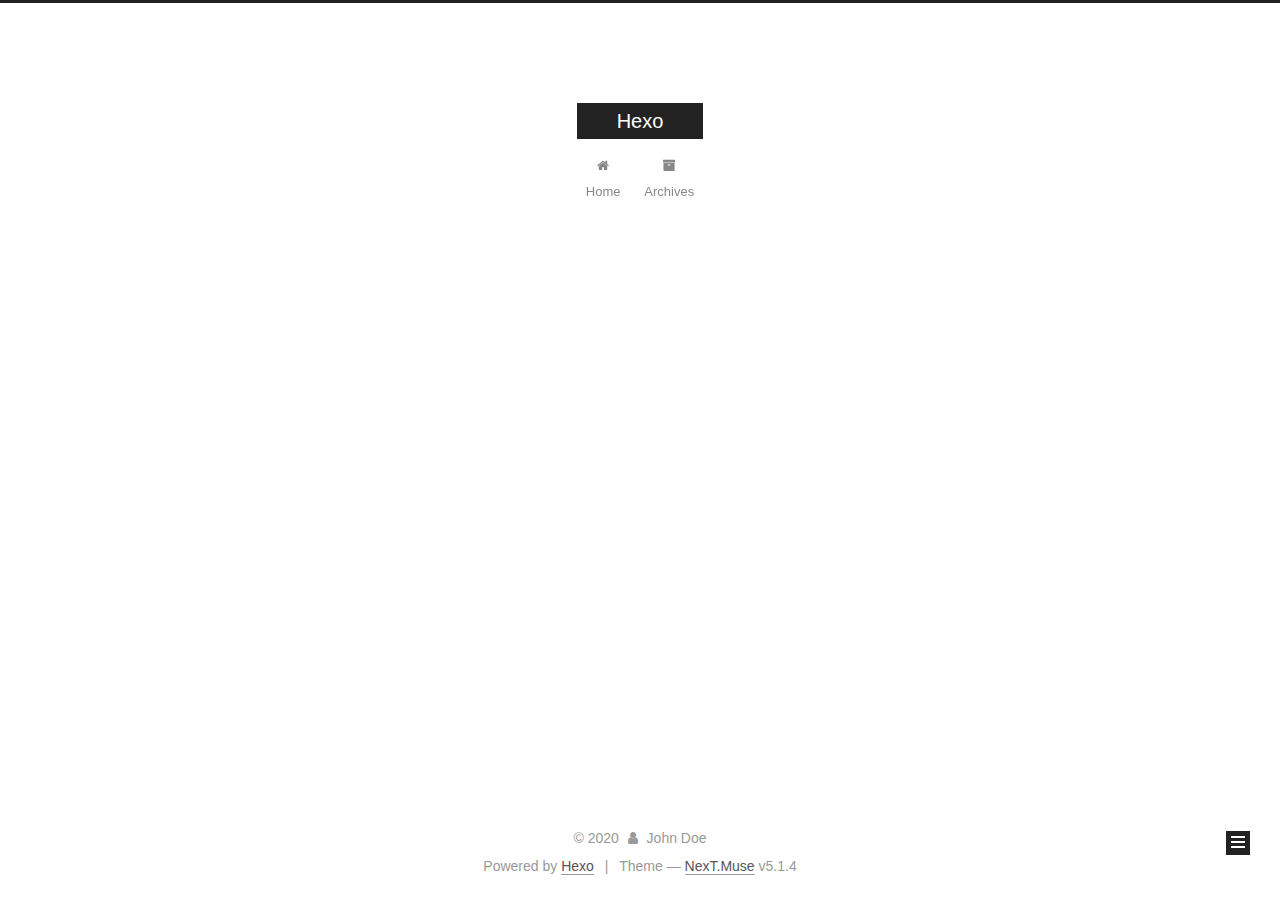
==== archives/index.html @ 00e8ce60 "Site updated: 2020-04-07 21:01:30" ====
<!DOCTYPE html>



  


<html class="theme-next muse use-motion" lang="en">
<head>
  <meta charset="UTF-8"/>
<meta http-equiv="X-UA-Compatible" content="IE=edge" />
<meta name="viewport" content="width=device-width, initial-scale=1, maximum-scale=1"/>
<meta name="theme-color" content="#222">









<meta http-equiv="Cache-Control" content="no-transform" />
<meta http-equiv="Cache-Control" content="no-siteapp" />
















  
  
  <link href="/lib/fancybox/source/jquery.fancybox.css?v=2.1.5" rel="stylesheet" type="text/css" />







<link href="/lib/font-awesome/css/font-awesome.min.css?v=4.6.2" rel="stylesheet" type="text/css" />

<link href="/css/main.css?v=5.1.4" rel="stylesheet" type="text/css" />


  <link rel="apple-touch-icon" sizes="180x180" href="/images/apple-touch-icon-next.png?v=5.1.4">


  <link rel="icon" type="image/png" sizes="32x32" href="/images/favicon-32x32-next.png?v=5.1.4">


  <link rel="icon" type="image/png" sizes="16x16" href="/images/favicon-16x16-next.png?v=5.1.4">


  <link rel="mask-icon" href="/images/logo.svg?v=5.1.4" color="#222">





  <meta name="keywords" content="Hexo, NexT" />










<meta property="og:type" content="website">
<meta property="og:title" content="Hexo">
<meta property="og:url" content="http://yoursite.com/archives/index.html">
<meta property="og:site_name" content="Hexo">
<meta property="og:locale" content="en_US">
<meta property="article:author" content="John Doe">
<meta name="twitter:card" content="summary">



<script type="text/javascript" id="hexo.configurations">
  var NexT = window.NexT || {};
  var CONFIG = {
    root: '/',
    scheme: 'Muse',
    version: '5.1.4',
    sidebar: {"position":"left","display":"post","offset":12,"b2t":false,"scrollpercent":false,"onmobile":false},
    fancybox: true,
    tabs: true,
    motion: {"enable":true,"async":false,"transition":{"post_block":"fadeIn","post_header":"slideDownIn","post_body":"slideDownIn","coll_header":"slideLeftIn","sidebar":"slideUpIn"}},
    duoshuo: {
      userId: '0',
      author: 'Author'
    },
    algolia: {
      applicationID: '',
      apiKey: '',
      indexName: '',
      hits: {"per_page":10},
      labels: {"input_placeholder":"Search for Posts","hits_empty":"We didn't find any results for the search: ${query}","hits_stats":"${hits} results found in ${time} ms"}
    }
  };
</script>



  <link rel="canonical" href="http://yoursite.com/archives/"/>





  <title>Archive | Hexo</title>
  








<meta name="generator" content="Hexo 4.2.0"></head>

<body itemscope itemtype="http://schema.org/WebPage" lang="en">

  
  
    
  

  <div class="container sidebar-position-left page-archive">
    <div class="headband"></div>

    <header id="header" class="header" itemscope itemtype="http://schema.org/WPHeader">
      <div class="header-inner"><div class="site-brand-wrapper">
  <div class="site-meta ">
    

    <div class="custom-logo-site-title">
      <a href="/"  class="brand" rel="start">
        <span class="logo-line-before"><i></i></span>
        <span class="site-title">Hexo</span>
        <span class="logo-line-after"><i></i></span>
      </a>
    </div>
      
        <p class="site-subtitle"></p>
      
  </div>

  <div class="site-nav-toggle">
    <button>
      <span class="btn-bar"></span>
      <span class="btn-bar"></span>
      <span class="btn-bar"></span>
    </button>
  </div>
</div>

<nav class="site-nav">
  

  
    <ul id="menu" class="menu">
      
        
        <li class="menu-item menu-item-home">
          <a href="/%20" rel="section">
            
              <i class="menu-item-icon fa fa-fw fa-home"></i> <br />
            
            Home
          </a>
        </li>
      
        
        <li class="menu-item menu-item-archives">
          <a href="/archives/%20" rel="section">
            
              <i class="menu-item-icon fa fa-fw fa-archive"></i> <br />
            
            Archives
          </a>
        </li>
      

      
    </ul>
  

  
</nav>



 </div>
    </header>

    <main id="main" class="main">
      <div class="main-inner">
        <div class="content-wrap">
          <div id="content" class="content">
            

  
  
  
  <div class="post-block archive">
    <div id="posts" class="posts-collapse">
      <span class="archive-move-on"></span>

      <span class="archive-page-counter">
        
        
        
          
        
        Um..! 1 post. Keep on posting.
      </span>

      

        
        
        

        
          
          <div class="collection-title">
            <h1 class="archive-year" id="archive-year-2020">2020</h1>
          </div>
        
        

        

  <article class="post post-type-normal" itemscope itemtype="http://schema.org/Article">
    <header class="post-header">

      <h2 class="post-title">
        
            <a class="post-title-link" href="/2020/04/07/hello-world/" itemprop="url">
              
                <span itemprop="name">Hello World</span>
              
            </a>
        
      </h2>

      <div class="post-meta">
        <time class="post-time" itemprop="dateCreated"
              datetime="2020-04-07T20:03:23+08:00"
              content="2020-04-07" >
          04-07
        </time>
      </div>

    </header>
  </article>



      

    </div>
  </div>
  
  
  

  



          </div>
          


          

        </div>
        
          
  
  <div class="sidebar-toggle">
    <div class="sidebar-toggle-line-wrap">
      <span class="sidebar-toggle-line sidebar-toggle-line-first"></span>
      <span class="sidebar-toggle-line sidebar-toggle-line-middle"></span>
      <span class="sidebar-toggle-line sidebar-toggle-line-last"></span>
    </div>
  </div>

  <aside id="sidebar" class="sidebar">
    
    <div class="sidebar-inner">

      

      

      <section class="site-overview-wrap sidebar-panel sidebar-panel-active">
        <div class="site-overview">
          <div class="site-author motion-element" itemprop="author" itemscope itemtype="http://schema.org/Person">
            
              <p class="site-author-name" itemprop="name">John Doe</p>
              <p class="site-description motion-element" itemprop="description"></p>
          </div>

          <nav class="site-state motion-element">

            
              <div class="site-state-item site-state-posts">
              
                <a href="/archives/%20%7C%7C%20archive">
              
                  <span class="site-state-item-count">1</span>
                  <span class="site-state-item-name">posts</span>
                </a>
              </div>
            

            

            

          </nav>

          

          

          
          

          
          

          

        </div>
      </section>

      

      

    </div>
  </aside>


        
      </div>
    </main>

    <footer id="footer" class="footer">
      <div class="footer-inner">
        <div class="copyright">&copy; <span itemprop="copyrightYear">2020</span>
  <span class="with-love">
    <i class="fa fa-user"></i>
  </span>
  <span class="author" itemprop="copyrightHolder">John Doe</span>

  
</div>


  <div class="powered-by">Powered by <a class="theme-link" target="_blank" href="https://hexo.io">Hexo</a></div>



  <span class="post-meta-divider">|</span>



  <div class="theme-info">Theme &mdash; <a class="theme-link" target="_blank" href="https://github.com/iissnan/hexo-theme-next">NexT.Muse</a> v5.1.4</div>




        







        
      </div>
    </footer>

    
      <div class="back-to-top">
        <i class="fa fa-arrow-up"></i>
        
      </div>
    

    

  </div>

  

<script type="text/javascript">
  if (Object.prototype.toString.call(window.Promise) !== '[object Function]') {
    window.Promise = null;
  }
</script>









  












  
  
    <script type="text/javascript" src="/lib/jquery/index.js?v=2.1.3"></script>
  

  
  
    <script type="text/javascript" src="/lib/fastclick/lib/fastclick.min.js?v=1.0.6"></script>
  

  
  
    <script type="text/javascript" src="/lib/jquery_lazyload/jquery.lazyload.js?v=1.9.7"></script>
  

  
  
    <script type="text/javascript" src="/lib/velocity/velocity.min.js?v=1.2.1"></script>
  

  
  
    <script type="text/javascript" src="/lib/velocity/velocity.ui.min.js?v=1.2.1"></script>
  

  
  
    <script type="text/javascript" src="/lib/fancybox/source/jquery.fancybox.pack.js?v=2.1.5"></script>
  


  


  <script type="text/javascript" src="/js/src/utils.js?v=5.1.4"></script>

  <script type="text/javascript" src="/js/src/motion.js?v=5.1.4"></script>



  
  

  

  


  <script type="text/javascript" src="/js/src/bootstrap.js?v=5.1.4"></script>



  


  




	





  





  












  





  

  

  

  
  

  

  

  

</body>
</html>
---- css/main.css ----
/* normalize.css v3.0.2 | MIT License | git.io/normalize */
html {
  font-family: sans-serif; /* 1 */
  -ms-text-size-adjust: 100%; /* 2 */
  -webkit-text-size-adjust: 100%; /* 2 */
}
body {
  margin: 0;
}
article,
aside,
details,
figcaption,
figure,
footer,
header,
hgroup,
main,
menu,
nav,
section,
summary {
  display: block;
}
audio,
canvas,
progress,
video {
  display: inline-block; /* 1 */
  vertical-align: baseline; /* 2 */
}
audio:not([controls]) {
  display: none;
  height: 0;
}
[hidden],
template {
  display: none;
}
a {
  background-color: transparent;
}
a:active,
a:hover {
  outline: 0;
}
abbr[title] {
  border-bottom: 1px dotted;
}
b,
strong {
  font-weight: bold;
}
dfn {
  font-style: italic;
}
h1 {
  font-size: 2em;
  margin: 0.67em 0;
}
mark {
  background: #ff0;
  color: #000;
}
small {
  font-size: 80%;
}
sub,
sup {
  font-size: 75%;
  line-height: 0;
  position: relative;
  vertical-align: baseline;
}
sup {
  top: -0.5em;
}
sub {
  bottom: -0.25em;
}
img {
  border: 0;
}
svg:not(:root) {
  overflow: hidden;
}
figure {
  margin: 1em 40px;
}
hr {
  -moz-box-sizing: content-box;
  box-sizing: content-box;
  height: 0;
}
pre {
  overflow: auto;
}
code,
kbd,
pre,
samp {
  font-family: monospace, monospace;
  font-size: 1em;
}
button,
input,
optgroup,
select,
textarea {
  color: inherit; /* 1 */
  font: inherit; /* 2 */
  margin: 0; /* 3 */
}
button {
  overflow: visible;
}
button,
select {
  text-transform: none;
}
button,
html input[type="button"],
input[type="reset"],
input[type="submit"] {
  -webkit-appearance: button; /* 2 */
  cursor: pointer; /* 3 */
}
button[disabled],
html input[disabled] {
  cursor: default;
}
button::-moz-focus-inner,
input::-moz-focus-inner {
  border: 0;
  padding: 0;
}
input {
  line-height: normal;
}
input[type="checkbox"],
input[type="radio"] {
  box-sizing: border-box; /* 1 */
  padding: 0; /* 2 */
}
input[type="number"]::-webkit-inner-spin-button,
input[type="number"]::-webkit-outer-spin-button {
  height: auto;
}
input[type="search"] {
  -webkit-appearance: textfield; /* 1 */
  -moz-box-sizing: content-box;
  -webkit-box-sizing: content-box; /* 2 */
  box-sizing: content-box;
}
input[type="search"]::-webkit-search-cancel-button,
input[type="search"]::-webkit-search-decoration {
  -webkit-appearance: none;
}
fieldset {
  border: 1px solid #c0c0c0;
  margin: 0 2px;
  padding: 0.35em 0.625em 0.75em;
}
legend {
  border: 0; /* 1 */
  padding: 0; /* 2 */
}
textarea {
  overflow: auto;
}
optgroup {
  font-weight: bold;
}
table {
  border-collapse: collapse;
  border-spacing: 0;
}
td,
th {
  padding: 0;
}
::selection {
  background: #262a30;
  color: #fff;
}
body {
  position: relative;
  font-family: 'Lato', "PingFang SC", "Microsoft YaHei", sans-serif;
  font-size: 14px;
  line-height: 2;
  color: #555;
  background: #fff;
}
@media (max-width: 767px) {
  body {
    padding-right: 0 !important;
  }
}
@media (min-width: 768px) and (max-width: 991px) {
  body {
    padding-right: 0 !important;
  }
}
@media (min-width: 1600px) {
  body {
    font-size: 16px;
  }
}
h1,
h2,
h3,
h4,
h5,
h6 {
  margin: 0;
  padding: 0;
  font-weight: bold;
  line-height: 1.5;
  font-family: 'Lato', "PingFang SC", "Microsoft YaHei", sans-serif;
}
h2,
h3,
h4,
h5,
h6 {
  margin: 20px 0 15px;
}
h1 {
  font-size: 22px;
}
@media (max-width: 767px) {
  h1 {
    font-size: 18px;
  }
}
h2 {
  font-size: 20px;
}
@media (max-width: 767px) {
  h2 {
    font-size: 16px;
  }
}
h3 {
  font-size: 18px;
}
@media (max-width: 767px) {
  h3 {
    font-size: 14px;
  }
}
h4 {
  font-size: 16px;
}
@media (max-width: 767px) {
  h4 {
    font-size: 12px;
  }
}
h5 {
  font-size: 14px;
}
@media (max-width: 767px) {
  h5 {
    font-size: 10px;
  }
}
h6 {
  font-size: 12px;
}
@media (max-width: 767px) {
  h6 {
    font-size: 8px;
  }
}
p {
  margin: 0 0 20px 0;
}
a {
  color: #555;
  text-decoration: none;
  outline: none;
  border-bottom: 1px solid #999;
  word-wrap: break-word;
}
a:hover {
  color: #222;
  border-bottom-color: #222;
}
blockquote {
  margin: 0;
  padding: 0;
}
img {
  display: block;
  margin: auto;
  max-width: 100%;
  height: auto;
}
hr {
  margin: 40px 0;
  height: 3px;
  border: none;
  background-color: #ddd;
  background-image: repeating-linear-gradient(-45deg, #fff, #fff 4px, transparent 4px, transparent 8px);
}
blockquote {
  padding: 0 15px;
  color: #666;
  border-left: 4px solid #ddd;
}
blockquote cite::before {
  content: "-";
  padding: 0 5px;
}
dt {
  font-weight: 700;
}
dd {
  margin: 0;
  padding: 0;
}
kbd {
  border: 1px solid #ccc;
  border-radius: 0.2em;
  box-shadow: 0.1em 0.1em 0.2em rgba(0,0,0,0.1);
  background-color: #f9f9f9;
  font-family: inherit;
  background-image: -webkit-linear-gradient(top, #eee, #fff, #eee);
  padding: 0.1em 0.3em;
  white-space: nowrap;
}
.text-left {
  text-align: left;
}
.text-center {
  text-align: center;
}
.text-right {
  text-align: right;
}
.text-justify {
  text-align: justify;
}
.text-nowrap {
  white-space: nowrap;
}
.text-lowercase {
  text-transform: lowercase;
}
.text-uppercase {
  text-transform: uppercase;
}
.text-capitalize {
  text-transform: capitalize;
}
.center-block {
  display: block;
  margin-left: auto;
  margin-right: auto;
}
.clearfix:before,
.clearfix:after {
  content: " ";
  display: table;
}
.clearfix:after {
  clear: both;
}
.pullquote {
  width: 45%;
}
.pullquote.left {
  float: left;
  margin-left: 5px;
  margin-right: 10px;
}
.pullquote.right {
  float: right;
  margin-left: 10px;
  margin-right: 5px;
}
.affix.affix.affix {
  position: fixed;
}
.translation {
  margin-top: -20px;
  font-size: 14px;
  color: #999;
}
.scrollbar-measure {
  width: 100px;
  height: 100px;
  overflow: scroll;
  position: absolute;
  top: -9999px;
}
.use-motion .motion-element {
  opacity: 0;
}
table {
  margin: 20px 0;
  width: 100%;
  border-collapse: collapse;
  border-spacing: 0;
  border: 1px solid #ddd;
  font-size: 14px;
  table-layout: fixed;
  word-wrap: break-all;
}
table>tbody>tr:nth-of-type(odd) {
  background-color: #f9f9f9;
}
table>tbody>tr:hover {
  background-color: #f5f5f5;
}
caption,
th,
td {
  padding: 8px;
  text-align: left;
  vertical-align: middle;
  font-weight: normal;
}
th,
td {
  border-bottom: 3px solid #ddd;
  border-right: 1px solid #eee;
}
th {
  padding-bottom: 10px;
  font-weight: 700;
}
td {
  border-bottom-width: 1px;
}
html,
body {
  height: 100%;
}
.container {
  position: relative;
  min-height: 100%;
}
.header-inner {
  margin: 0 auto;
  padding: 100px 0 70px;
  width: 700px;
}
@media (min-width: 1600px) {
  .container .header-inner {
    width: 900px;
  }
}
.main {
  padding-bottom: 150px;
}
.main-inner {
  margin: 0 auto;
  width: 700px;
}
@media (min-width: 1600px) {
  .container .main-inner {
    width: 900px;
  }
}
.footer {
  position: absolute;
  left: 0;
  bottom: 0;
  width: 100%;
  min-height: 50px;
}
.footer-inner {
  box-sizing: border-box;
  margin: 20px auto;
  width: 700px;
}
@media (min-width: 1600px) {
  .container .footer-inner {
    width: 900px;
  }
}
pre,
.highlight {
  overflow: auto;
  margin: 20px 0;
  padding: 0;
  font-size: 13px;
  color: #4d4d4c;
  background: #f7f7f7;
  line-height: 1.6;
}
pre,
code {
  font-family: consolas, Menlo, "PingFang SC", "Microsoft YaHei", monospace;
}
code {
  padding: 2px 4px;
  word-wrap: break-word;
  color: #555;
  background: #eee;
  border-radius: 3px;
  font-size: 13px;
}
pre {
  padding: 10px;
}
pre code {
  padding: 0;
  color: #4d4d4c;
  background: none;
  text-shadow: none;
}
.highlight {
  border-radius: 1px;
}
.highlight pre {
  border: none;
  margin: 0;
  padding: 10px 0;
}
.highlight table {
  margin: 0;
  width: auto;
  border: none;
}
.highlight td {
  border: none;
  padding: 0;
}
.highlight figcaption {
  font-size: 1em;
  color: #4d4d4c;
  line-height: 1em;
  margin-bottom: 1em;
}
.highlight figcaption:before,
.highlight figcaption:after {
  content: " ";
  display: table;
}
.highlight figcaption:after {
  clear: both;
}
.highlight figcaption a {
  float: right;
  color: #4d4d4c;
}
.highlight figcaption a:hover {
  border-bottom-color: #4d4d4c;
}
.highlight .gutter pre {
  padding-left: 10px;
  padding-right: 10px;
  color: #869194;
  text-align: right;
  background-color: #eff2f3;
}
.highlight .code pre {
  width: 100%;
  padding-left: 10px;
  padding-right: 10px;
  background-color: #f7f7f7;
}
.highlight .line {
  height: 20px;
}
.gutter {
  -webkit-user-select: none;
  -moz-user-select: none;
  -ms-user-select: none;
  user-select: none;
}
.gist table {
  width: auto;
}
.gist table td {
  border: none;
}
pre .deletion {
  background: #fdd;
}
pre .addition {
  background: #dfd;
}
pre .meta {
  color: #8959a8;
}
pre .comment {
  color: #8e908c;
}
pre .variable,
pre .attribute,
pre .tag,
pre .regexp,
pre .ruby .constant,
pre .xml .tag .title,
pre .xml .pi,
pre .xml .doctype,
pre .html .doctype,
pre .css .id,
pre .css .class,
pre .css .pseudo {
  color: #c82829;
}
pre .number,
pre .preprocessor,
pre .built_in,
pre .literal,
pre .params,
pre .constant,
pre .command {
  color: #f5871f;
}
pre .ruby .class .title,
pre .css .rules .attribute,
pre .string,
pre .value,
pre .inheritance,
pre .header,
pre .ruby .symbol,
pre .xml .cdata,
pre .special,
pre .number,
pre .formula {
  color: #718c00;
}
pre .title,
pre .css .hexcolor {
  color: #3e999f;
}
pre .function,
pre .python .decorator,
pre .python .title,
pre .ruby .function .title,
pre .ruby .title .keyword,
pre .perl .sub,
pre .javascript .title,
pre .coffeescript .title {
  color: #4271ae;
}
pre .keyword,
pre .javascript .function {
  color: #8959a8;
}
.full-image.full-image.full-image.full-image {
  border: none;
  max-width: 100%;
  width: auto;
  margin: 20px auto 25px;
}
@media (min-width: 992px) {
  .full-image.full-image.full-image.full-image {
    max-width: none;
    width: 110%;
    margin: 25px -5%;
  }
}
.blockquote-center,
.page-home .post-type-quote blockquote,
.page-post-detail .post-type-quote blockquote {
  position: relative;
  margin: 40px 0;
  padding: 0;
  border-left: none;
  text-align: center;
}
.blockquote-center::before,
.page-home .post-type-quote blockquote::before,
.page-post-detail .post-type-quote blockquote::before,
.blockquote-center::after,
.page-home .post-type-quote blockquote::after,
.page-post-detail .post-type-quote blockquote::after {
  position: absolute;
  content: ' ';
  display: block;
  width: 100%;
  height: 24px;
  opacity: 0.2;
  background-repeat: no-repeat;
  background-position: 0 -6px;
  background-size: 22px 22px;
}
.blockquote-center::before,
.page-home .post-type-quote blockquote::before,
.page-post-detail .post-type-quote blockquote::before {
  top: -20px;
  background-image: url("../images/quote-l.svg");
  border-top: 1px solid #ccc;
}
.blockquote-center::after,
.page-home .post-type-quote blockquote::after,
.page-post-detail .post-type-quote blockquote::after {
  bottom: -20px;
  background-image: url("../images/quote-r.svg");
  border-bottom: 1px solid #ccc;
  background-position: 100% 8px;
}
.blockquote-center p,
.page-home .post-type-quote blockquote p,
.page-post-detail .post-type-quote blockquote p,
.blockquote-center div,
.page-home .post-type-quote blockquote div,
.page-post-detail .post-type-quote blockquote div {
  text-align: center;
}
.post .post-body .group-picture img {
  box-sizing: border-box;
  padding: 0 3px;
  border: none;
}
.post .group-picture-row {
  overflow: hidden;
  margin-top: 6px;
}
.post .group-picture-row:first-child {
  margin-top: 0;
}
.post .group-picture-column {
  float: left;
}
.page-post-detail .post-body .group-picture-column {
  float: none;
  margin-top: 10px;
  width: auto !important;
}
.page-post-detail .post-body .group-picture-column img {
  margin: 0 auto;
}
.page-archive .group-picture-container {
  overflow: hidden;
}
.page-archive .group-picture-row {
  float: left;
}
.page-archive .group-picture-row:first-child {
  margin-top: 6px;
}
.page-archive .group-picture-column {
  max-width: 150px;
  max-height: 150px;
}
.post-body .note {
  position: relative;
  padding: 15px;
  margin-bottom: 20px;
  border: 1px solid #eee;
  border-left-width: 5px;
  border-radius: 3px;
}
.post-body .note h2,
.post-body .note h3,
.post-body .note h4,
.post-body .note h5,
.post-body .note h6 {
  margin-top: 0;
  margin-bottom: 0;
  border-bottom: initial;
  padding-top: 0 !important;
}
.post-body .note p:first-child,
.post-body .note ul:first-child,
.post-body .note ol:first-child,
.post-body .note table:first-child,
.post-body .note pre:first-child,
.post-body .note blockquote:first-child {
  margin-top: 0;
}
.post-body .note p:last-child,
.post-body .note ul:last-child,
.post-body .note ol:last-child,
.post-body .note table:last-child,
.post-body .note pre:last-child,
.post-body .note blockquote:last-child {
  margin-bottom: 0;
}
.post-body .note.default {
  border-left-color: #777;
}
.post-body .note.default h2,
.post-body .note.default h3,
.post-body .note.default h4,
.post-body .note.default h5,
.post-body .note.default h6 {
  color: #777;
}
.post-body .note.primary {
  border-left-color: #6f42c1;
}
.post-body .note.primary h2,
.post-body .note.primary h3,
.post-body .note.primary h4,
.post-body .note.primary h5,
.post-body .note.primary h6 {
  color: #6f42c1;
}
.post-body .note.info {
  border-left-color: #428bca;
}
.post-body .note.info h2,
.post-body .note.info h3,
.post-body .note.info h4,
.post-body .note.info h5,
.post-body .note.info h6 {
  color: #428bca;
}
.post-body .note.success {
  border-left-color: #5cb85c;
}
.post-body .note.success h2,
.post-body .note.success h3,
.post-body .note.success h4,
.post-body .note.success h5,
.post-body .note.success h6 {
  color: #5cb85c;
}
.post-body .note.warning {
  border-left-color: #f0ad4e;
}
.post-body .note.warning h2,
.post-body .note.warning h3,
.post-body .note.warning h4,
.post-body .note.warning h5,
.post-body .note.warning h6 {
  color: #f0ad4e;
}
.post-body .note.danger {
  border-left-color: #d9534f;
}
.post-body .note.danger h2,
.post-body .note.danger h3,
.post-body .note.danger h4,
.post-body .note.danger h5,
.post-body .note.danger h6 {
  color: #d9534f;
}
.post-body .label {
  display: inline;
  padding: 0 2px;
  white-space: nowrap;
}
.post-body .label.default {
  background-color: #f0f0f0;
}
.post-body .label.primary {
  background-color: #efe6f7;
}
.post-body .label.info {
  background-color: #e5f2f8;
}
.post-body .label.success {
  background-color: #e7f4e9;
}
.post-body .label.warning {
  background-color: #fcf6e1;
}
.post-body .label.danger {
  background-color: #fae8eb;
}
.post-body .tabs {
  position: relative;
  display: block;
  margin-bottom: 20px;
  padding-top: 10px;
}
.post-body .tabs ul.nav-tabs {
  margin: 0;
  padding: 0;
  display: flex;
  margin-bottom: -1px;
}
@media (max-width: 413px) {
  .post-body .tabs ul.nav-tabs {
    display: block;
    margin-bottom: 5px;
  }
}
.post-body .tabs ul.nav-tabs li.tab {
  list-style-type: none !important;
  margin: 0 0.25em 0 0;
  border-top: 3px solid transparent;
  border-left: 1px solid transparent;
  border-right: 1px solid transparent;
}
@media (max-width: 413px) {
  .post-body .tabs ul.nav-tabs li.tab {
    margin: initial;
    border-top: 1px solid transparent;
    border-left: 3px solid transparent;
    border-right: 1px solid transparent;
    border-bottom: 1px solid transparent;
  }
}
.post-body .tabs ul.nav-tabs li.tab a {
  outline: 0;
  border-bottom: initial;
  display: block;
  line-height: 1.8em;
  padding: 0.25em 0.75em;
  transition-duration: 0.2s;
  transition-timing-function: ease-out;
  transition-delay: 0s;
}
.post-body .tabs ul.nav-tabs li.tab a i {
  width: 1.285714285714286em;
}
.post-body .tabs ul.nav-tabs li.tab.active {
  border-top: 3px solid #fc6423;
  border-left: 1px solid #ddd;
  border-right: 1px solid #ddd;
  background-color: #fff;
}
@media (max-width: 413px) {
  .post-body .tabs ul.nav-tabs li.tab.active {
    border-top: 1px solid #ddd;
    border-left: 3px solid #fc6423;
    border-right: 1px solid #ddd;
    border-bottom: 1px solid #ddd;
  }
}
.post-body .tabs ul.nav-tabs li.tab.active a {
  cursor: default;
  color: #555;
}
.post-body .tabs .tab-content {
  background-color: #fff;
}
.post-body .tabs .tab-content .tab-pane {
  border: 1px solid #ddd;
  padding: 20px 20px 0 20px;
}
.post-body .tabs .tab-content .tab-pane:not(.active) {
  display: none !important;
}
.post-body .tabs .tab-content .tab-pane.active {
  display: block !important;
}
.btn {
  display: inline-block;
  padding: 0 20px;
  font-size: 14px;
  color: #fff;
  background: #222;
  border: 2px solid #222;
  text-decoration: none;
  border-radius: 0;
  transition-property: background-color;
  transition-duration: 0.2s;
  transition-timing-function: ease-in-out;
  transition-delay: 0s;
  line-height: 2;
}
.btn:hover {
  border-color: #222;
  color: #222;
  background: #fff;
}
.btn +.btn {
  margin: 0 0 8px 8px;
}
.btn .fa-fw {
  width: 1.285714285714286em;
  text-align: left;
}
.btn-bar {
  display: block;
  width: 22px;
  height: 2px;
  background: #555;
  border-radius: 1px;
}
.btn-bar+.btn-bar {
  margin-top: 4px;
}
.pagination {
  margin: 120px 0 40px;
  text-align: center;
  border-top: 1px solid #eee;
}
.page-number-basic,
.pagination .prev,
.pagination .next,
.pagination .page-number,
.pagination .space {
  display: inline-block;
  position: relative;
  top: -1px;
  margin: 0 10px;
  padding: 0 11px;
}
@media (max-width: 767px) {
  .page-number-basic,
  .pagination .prev,
  .pagination .next,
  .pagination .page-number,
  .pagination .space {
    margin: 0 5px;
  }
}
.pagination .prev,
.pagination .next,
.pagination .page-number {
  border-bottom: 0;
  border-top: 1px solid #eee;
  transition-property: border-color;
  transition-duration: 0.2s;
  transition-timing-function: ease-in-out;
  transition-delay: 0s;
}
.pagination .prev:hover,
.pagination .next:hover,
.pagination .page-number:hover {
  border-top-color: #222;
}
.pagination .space {
  padding: 0;
  margin: 0;
}
.pagination .prev {
  margin-left: 0;
}
.pagination .next {
  margin-right: 0;
}
.pagination .page-number.current {
  color: #fff;
  background: #ccc;
  border-top-color: #ccc;
}
@media (max-width: 767px) {
  .pagination {
    border-top: none;
  }
  .pagination .prev,
  .pagination .next,
  .pagination .page-number {
    margin-bottom: 10px;
    border-top: 0;
    border-bottom: 1px solid #eee;
    padding: 0 10px;
  }
  .pagination .prev:hover,
  .pagination .next:hover,
  .pagination .page-number:hover {
    border-bottom-color: #222;
  }
}
.comments {
  margin: 60px 20px 0;
}
.tag-cloud {
  text-align: center;
}
.tag-cloud a {
  display: inline-block;
  margin: 10px;
}
.back-to-top {
  box-sizing: border-box;
  position: fixed;
  bottom: -100px;
  right: 30px;
  z-index: 1050;
  padding: 0 6px;
  width: 24px;
  background: #222;
  font-size: 12px;
  opacity: 1;
  color: #fff;
  cursor: pointer;
  text-align: center;
  -webkit-transform: translateZ(0);
  transition-property: bottom;
  transition-duration: 0.2s;
  transition-timing-function: ease-in-out;
  transition-delay: 0s;
}
@media (min-width: 768px) and (max-width: 991px) {
  .back-to-top {
    display: none !important;
  }
}
@media (max-width: 767px) {
  .back-to-top {
    display: none !important;
  }
}
.back-to-top.back-to-top-on {
  bottom: 19px;
}
.header {
  background: transparent;
}
.header-inner {
  position: relative;
}
.headband {
  height: 3px;
  background: #222;
}
.site-meta {
  margin: 0;
  text-align: center;
}
@media (max-width: 767px) {
  .site-meta {
    text-align: center;
  }
}
.brand {
  position: relative;
  display: inline-block;
  padding: 0 40px;
  color: #fff;
  background: #222;
  border-bottom: none;
}
.brand:hover {
  color: #fff;
}
.logo {
  display: inline-block;
  margin-right: 5px;
  line-height: 36px;
  vertical-align: top;
}
.site-title {
  display: inline-block;
  vertical-align: top;
  line-height: 36px;
  font-size: 20px;
  font-weight: normal;
  font-family: 'Lato', "PingFang SC", "Microsoft YaHei", sans-serif;
}
.site-subtitle {
  margin-top: 10px;
  font-size: 13px;
  color: #999;
}
.use-motion .brand {
  opacity: 0;
}
.use-motion .logo,
.use-motion .site-title,
.use-motion .site-subtitle {
  opacity: 0;
  position: relative;
  top: -10px;
}
.site-nav-toggle {
  display: none;
  position: absolute;
  top: 10px;
  left: 10px;
}
@media (max-width: 767px) {
  .site-nav-toggle {
    display: block;
  }
}
.site-nav-toggle button {
  margin-top: 2px;
  padding: 9px 10px;
  background: transparent;
  border: none;
}
@media (max-width: 767px) {
  .site-nav {
    display: none;
    margin: 0 -10px;
    padding: 0 10px;
    clear: both;
    border-top: 1px solid #ddd;
  }
}
@media (min-width: 768px) and (max-width: 991px) {
  .site-nav {
    display: block !important;
  }
}
@media (min-width: 992px) {
  .site-nav {
    display: block !important;
  }
}
.menu {
  margin-top: 20px;
  padding-left: 0;
  text-align: center;
}
.menu .menu-item {
  display: inline-block;
  margin: 0 10px;
  list-style: none;
}
@media screen and (max-width: 767px) {
  .menu .menu-item {
    margin-top: 10px;
  }
}
.menu .menu-item a {
  display: block;
  font-size: 13px;
  line-height: inherit;
  border-bottom: 1px solid transparent;
  transition-property: border-color;
  transition-duration: 0.2s;
  transition-timing-function: ease-in-out;
  transition-delay: 0s;
}
.menu .menu-item a:hover {
  border-bottom-color: #222;
}
.menu .menu-item .fa {
  margin-right: 5px;
}
.use-motion .menu-item {
  opacity: 0;
}
.post-body {
  font-family: 'Lato', "PingFang SC", "Microsoft YaHei", sans-serif;
}
@media (max-width: 767px) {
  .post-body {
    word-break: break-word;
  }
}
.post-body .fancybox img {
  display: block !important;
  margin: 0 auto;
  cursor: pointer;
  cursor: zoom-in;
  cursor: -webkit-zoom-in;
}
.post-body .image-caption,
.post-body .figure .caption {
  margin: -20px auto 15px;
  text-align: center;
  font-size: 14px;
  color: #999;
  font-weight: bold;
  line-height: 1;
}
.post-sticky-flag {
  display: inline-block;
  font-size: 16px;
  -ms-transform: rotate(30deg);
  -webkit-transform: rotate(30deg);
  -moz-transform: rotate(30deg);
  -ms-transform: rotate(30deg);
  -o-transform: rotate(30deg);
  transform: rotate(30deg);
}
.use-motion .post-block,
.use-motion .pagination,
.use-motion .comments {
  opacity: 0;
}
.use-motion .post-header {
  opacity: 0;
}
.use-motion .post-body {
  opacity: 0;
}
.use-motion .collection-title {
  opacity: 0;
}
.posts-expand {
  padding-top: 40px;
}
@media (max-width: 767px) {
  .posts-expand {
    margin: 0 20px;
  }
  .post-body pre .gutter pre {
    padding-right: 10px;
  }
  .post-body .highlight {
    margin-left: 0px;
    margin-right: 0px;
    padding: 0;
  }
  .post-body .highlight .gutter pre {
    padding-right: 10px;
  }
}
@media (min-width: 992px) {
  .posts-expand .post-body {
    text-align: justify;
  }
}
.posts-expand .post-body h2,
.posts-expand .post-body h3,
.posts-expand .post-body h4,
.posts-expand .post-body h5,
.posts-expand .post-body h6 {
  padding-top: 10px;
}
.posts-expand .post-body h2 .header-anchor,
.posts-expand .post-body h3 .header-anchor,
.posts-expand .post-body h4 .header-anchor,
.posts-expand .post-body h5 .header-anchor,
.posts-expand .post-body h6 .header-anchor {
  float: right;
  margin-left: 10px;
  color: #ccc;
  border-bottom-style: none;
  visibility: hidden;
}
.posts-expand .post-body h2 .header-anchor:hover,
.posts-expand .post-body h3 .header-anchor:hover,
.posts-expand .post-body h4 .header-anchor:hover,
.posts-expand .post-body h5 .header-anchor:hover,
.posts-expand .post-body h6 .header-anchor:hover {
  color: inherit;
}
.posts-expand .post-body h2:hover .header-anchor,
.posts-expand .post-body h3:hover .header-anchor,
.posts-expand .post-body h4:hover .header-anchor,
.posts-expand .post-body h5:hover .header-anchor,
.posts-expand .post-body h6:hover .header-anchor {
  visibility: visible;
}
.posts-expand .post-body ul li {
  list-style: circle;
}
.posts-expand .post-body img {
  box-sizing: border-box;
  margin: auto;
  padding: 3px;
  border: 1px solid #ddd;
}
.posts-expand .post-body .fancybox img {
  margin: 0 auto 25px;
}
@media (max-width: 767px) {
  .posts-collapse {
    margin: 0 20px;
  }
  .posts-collapse .post-title,
  .posts-collapse .post-meta {
    display: block;
    width: auto;
    text-align: left;
  }
}
.posts-collapse {
  position: relative;
  z-index: 1010;
  margin-left: 55px;
}
.posts-collapse::after {
  content: " ";
  position: absolute;
  top: 20px;
  left: 0;
  margin-left: -2px;
  width: 4px;
  height: 100%;
  background: #f5f5f5;
  z-index: -1;
}
@media (max-width: 767px) {
  .posts-collapse {
    margin: 0 20px;
  }
}
.posts-collapse .collection-title {
  position: relative;
  margin: 60px 0;
}
.posts-collapse .collection-title h1,
.posts-collapse .collection-title h2 {
  margin-left: 20px;
}
.posts-collapse .collection-title small {
  color: #bbb;
  margin-left: 5px;
}
.posts-collapse .collection-title::before {
  content: " ";
  position: absolute;
  left: 0;
  top: 50%;
  margin-left: -4px;
  margin-top: -4px;
  width: 8px;
  height: 8px;
  background: #bbb;
  border-radius: 50%;
}
.posts-collapse .post {
  margin: 30px 0;
}
.posts-collapse .post-header {
  position: relative;
  transition-duration: 0.2s;
  transition-timing-function: ease-in-out;
  transition-delay: 0s;
  transition-property: border;
  border-bottom: 1px dashed #ccc;
}
.posts-collapse .post-header::before {
  content: " ";
  position: absolute;
  left: 0;
  top: 12px;
  width: 6px;
  height: 6px;
  margin-left: -4px;
  background: #bbb;
  border-radius: 50%;
  border: 1px solid #fff;
  transition-duration: 0.2s;
  transition-timing-function: ease-in-out;
  transition-delay: 0s;
  transition-property: background;
}
.posts-collapse .post-header:hover {
  border-bottom-color: #666;
}
.posts-collapse .post-header:hover::before {
  background: #222;
}
.posts-collapse .post-meta {
  position: absolute;
  font-size: 12px;
  left: 20px;
  top: 5px;
}
.posts-collapse .post-comments-count {
  display: none;
}
.posts-collapse .post-title {
  margin-left: 60px;
  font-size: 16px;
  font-weight: normal;
  line-height: inherit;
}
.posts-collapse .post-title::after {
  margin-left: 3px;
  opacity: 0.6;
}
.posts-collapse .post-title a {
  color: #666;
  border-bottom: none;
}
.page-home .post-type-quote .post-header,
.page-post-detail .post-type-quote .post-header,
.page-home .post-type-quote .post-tags,
.page-post-detail .post-type-quote .post-tags {
  display: none;
}
.posts-expand .post-title {
  text-align: center;
  word-break: break-word;
  font-weight: 400;
}
.posts-expand .post-title-link {
  display: inline-block;
  position: relative;
  color: #555;
  border-bottom: none;
  line-height: 1.2;
  vertical-align: top;
}
.posts-expand .post-title-link::before {
  content: "";
  position: absolute;
  width: 100%;
  height: 2px;
  bottom: 0;
  left: 0;
  background-color: #000;
  visibility: hidden;
  -webkit-transform: scaleX(0);
  -moz-transform: scaleX(0);
  -ms-transform: scaleX(0);
  -o-transform: scaleX(0);
  transform: scaleX(0);
  transition-duration: 0.2s;
  transition-timing-function: ease-in-out;
  transition-delay: 0s;
}
.posts-expand .post-title-link:hover::before {
  visibility: visible;
  -webkit-transform: scaleX(1);
  -moz-transform: scaleX(1);
  -ms-transform: scaleX(1);
  -o-transform: scaleX(1);
  transform: scaleX(1);
}
.posts-expand .post-title-link .fa {
  font-size: 16px;
}
.posts-expand .post-meta {
  margin: 3px 0 60px 0;
  color: #999;
  font-family: 'Lato', "PingFang SC", "Microsoft YaHei", sans-serif;
  font-size: 12px;
  text-align: center;
}
.posts-expand .post-meta .post-category-list {
  display: inline-block;
  margin: 0;
  padding: 3px;
}
.posts-expand .post-meta .post-category-list-link {
  color: #999;
}
.posts-expand .post-meta .post-description {
  font-size: 14px;
  margin-top: 2px;
}
.post-meta-divider {
  margin: 0 0.5em;
}
.post-meta-item-icon {
  margin-right: 3px;
}
@media (min-width: 768px) and (max-width: 991px) {
  .post-meta-item-icon {
    display: inline-block;
  }
}
@media (max-width: 767px) {
  .post-meta-item-icon {
    display: inline-block;
  }
}
@media (min-width: 768px) and (max-width: 991px) {
  .post-meta-item-text {
    display: none;
  }
}
@media (max-width: 767px) {
  .post-meta-item-text {
    display: none;
  }
}
@media (max-width: 767px) {
  .posts-expand .post-comments-count {
    display: none;
  }
}
.post-button {
  margin-top: 40px;
}
.posts-expand .post-tags {
  margin-top: 40px;
  text-align: center;
}
.posts-expand .post-tags a {
  display: inline-block;
  margin-right: 10px;
  font-size: 13px;
}
.post-nav {
  display: table;
  margin-top: 15px;
  width: 100%;
  border-top: 1px solid #eee;
}
.post-nav-divider {
  display: table-cell;
  width: 10%;
}
.post-nav-item {
  display: table-cell;
  padding: 10px 0 0 0;
  width: 45%;
  vertical-align: top;
}
.post-nav-item a {
  position: relative;
  display: block;
  line-height: 25px;
  font-size: 14px;
  color: #555;
  border-bottom: none;
}
.post-nav-item a:hover {
  color: #222;
  border-bottom: none;
}
.post-nav-item a:active {
  top: 2px;
}
.post-nav-item .fa {
  position: absolute;
  top: 8px;
  left: 0;
  font-size: 12px;
}
.post-nav-next a {
  padding-left: 15px;
}
.post-nav-prev {
  text-align: right;
}
.post-nav-prev a {
  padding-right: 15px;
}
.post-nav-prev .fa {
  right: 0;
  left: auto;
}
.posts-expand .post-eof {
  display: block;
  margin: 80px auto 60px;
  width: 8%;
  height: 1px;
  background: #ccc;
  text-align: center;
}
.post:last-child .post-eof.post-eof.post-eof {
  display: none;
}
.post-gallery {
  display: table;
  table-layout: fixed;
  width: 100%;
  border-collapse: separate;
}
.post-gallery-row {
  display: table-row;
}
.post-gallery .post-gallery-img {
  display: table-cell;
  text-align: center;
  vertical-align: middle;
  border: none;
}
.post-gallery .post-gallery-img img {
  max-width: 100%;
  max-height: 100%;
  border: none;
}
.fancybox-close,
.fancybox-close:hover {
  border: none;
}
.rtl.post-body p,
.rtl.post-body a,
.rtl.post-body h1,
.rtl.post-body h2,
.rtl.post-body h3,
.rtl.post-body h4,
.rtl.post-body h5,
.rtl.post-body h6,
.rtl.post-body li,
.rtl.post-body ul,
.rtl.post-body ol {
  direction: rtl;
  font-family: UKIJ Ekran;
}
.rtl.post-title {
  font-family: UKIJ Ekran;
}
.sidebar {
  position: fixed;
  right: 0;
  top: 0;
  bottom: 0;
  width: 0;
  z-index: 1040;
  box-shadow: inset 0 2px 6px #000;
  background: #222;
  -webkit-transform: translateZ(0);
}
.sidebar a {
  color: #999;
  border-bottom-color: #555;
}
.sidebar a:hover {
  color: #eee;
}
@media (min-width: 768px) and (max-width: 991px) {
  .sidebar {
    display: none !important;
  }
}
@media (max-width: 767px) {
  .sidebar {
    display: none !important;
  }
}
.sidebar-inner {
  position: relative;
  padding: 20px 10px;
  color: #999;
  text-align: center;
}
.site-overview-wrap {
  overflow: hidden;
}
.site-overview {
  overflow-y: auto;
  overflow-x: hidden;
}
.sidebar-toggle {
  position: fixed;
  right: 30px;
  bottom: 45px;
  width: 14px;
  height: 14px;
  padding: 5px;
  background: #222;
  line-height: 0;
  z-index: 1050;
  cursor: pointer;
  -webkit-transform: translateZ(0);
}
@media (min-width: 768px) and (max-width: 991px) {
  .sidebar-toggle {
    display: none !important;
  }
}
@media (max-width: 767px) {
  .sidebar-toggle {
    display: none !important;
  }
}
.sidebar-toggle-line {
  position: relative;
  display: inline-block;
  vertical-align: top;
  height: 2px;
  width: 100%;
  background: #fff;
  margin-top: 3px;
}
.sidebar-toggle-line:first-child {
  margin-top: 0;
}
.site-author-image {
  display: block;
  margin: 0 auto;
  padding: 2px;
  max-width: 96px;
  height: auto;
  border: 2px solid #333;
}
.site-author-name {
  margin: 5px 0 0;
  text-align: center;
  color: #f5f5f5;
  font-weight: normal;
}
.site-description {
  margin-top: 5px;
  text-align: center;
  font-size: 14px;
  color: #999;
}
.site-state {
  overflow: hidden;
  line-height: 1.4;
  white-space: nowrap;
  text-align: center;
}
.site-state-item {
  display: inline-block;
  padding: 0 15px;
  border-left: 1px solid #333;
}
.site-state-item:first-child {
  border-left: none;
}
.site-state-item a {
  border-bottom: none;
}
.site-state-item-count {
  display: block;
  text-align: center;
  color: inherit;
  font-weight: 600;
  font-size: 18px;
}
.site-state-item-name {
  font-size: 13px;
  color: inherit;
}
.feed-link {
  margin-top: 20px;
}
.feed-link a {
  display: inline-block;
  padding: 0 15px;
  color: #fc6423;
  border: 1px solid #fc6423;
  border-radius: 4px;
}
.feed-link a i {
  color: #fc6423;
  font-size: 14px;
}
.feed-link a:hover {
  color: #fff;
  background: #fc6423;
}
.feed-link a:hover i {
  color: #fff;
}
.links-of-author {
  margin-top: 20px;
}
.links-of-author a {
  display: inline-block;
  vertical-align: middle;
  margin-right: 10px;
  margin-bottom: 10px;
  border-bottom-color: #555;
  font-size: 13px;
}
.links-of-author a:before {
  display: inline-block;
  vertical-align: middle;
  margin-right: 3px;
  content: " ";
  width: 4px;
  height: 4px;
  border-radius: 50%;
  background: #c49352;
}
.links-of-blogroll {
  font-size: 13px;
}
.links-of-blogroll-title {
  margin-top: 20px;
  font-size: 14px;
  font-weight: 600;
}
.links-of-blogroll-list {
  margin: 0;
  padding: 0;
  list-style: none;
}
.links-of-blogroll-item {
  padding: 2px 10px;
}
.links-of-blogroll-item a {
  max-width: 280px;
  box-sizing: border-box;
  display: inline-block;
  overflow: hidden;
  white-space: nowrap;
  text-overflow: ellipsis;
}
.sidebar-nav {
  margin: 0 0 20px;
  padding-left: 0;
}
.sidebar-nav li {
  display: inline-block;
  cursor: pointer;
  border-bottom: 1px solid transparent;
  font-size: 14px;
  color: #555;
}
.sidebar-nav li:hover {
  color: #f5f5f5;
}
.page-post-detail .sidebar-nav-toc {
  padding: 0 5px;
}
.page-post-detail .sidebar-nav-overview {
  margin-left: 10px;
}
.sidebar-nav .sidebar-nav-active {
  color: #87daff;
  border-bottom-color: #87daff;
}
.sidebar-nav .sidebar-nav-active:hover {
  color: #87daff;
}
.sidebar-panel {
  display: none;
}
.sidebar-panel-active {
  display: block;
}
.post-toc-empty {
  font-size: 14px;
  color: #666;
}
.post-toc-wrap {
  overflow: hidden;
}
.post-toc {
  overflow: auto;
}
.post-toc ol {
  margin: 0;
  padding: 0 2px 5px 10px;
  text-align: left;
  list-style: none;
  font-size: 14px;
}
.post-toc ol > ol {
  padding-left: 0;
}
.post-toc ol a {
  transition-duration: 0.2s;
  transition-timing-function: ease-in-out;
  transition-delay: 0s;
  transition-property: all;
  color: #999;
  border-bottom-color: #555;
}
.post-toc ol a:hover {
  color: #ccc;
  border-bottom-color: #ccc;
}
.post-toc .nav-item {
  overflow: hidden;
  text-overflow: ellipsis;
  text-align: justify;
  white-space: nowrap;
  line-height: 1.8;
}
.post-toc .nav .nav-child {
  display: none;
}
.post-toc .nav .active > .nav-child {
  display: block;
}
.post-toc .nav .active-current > .nav-child {
  display: block;
}
.post-toc .nav .active-current > .nav-child > .nav-item {
  display: block;
}
.post-toc .nav .active > a {
  color: #87daff;
  border-bottom-color: #87daff;
}
.post-toc .nav .active-current > a {
  color: #87daff;
}
.post-toc .nav .active-current > a:hover {
  color: #87daff;
}
.footer {
  font-size: 14px;
  color: #999;
}
.footer img {
  border: none;
}
.footer-inner {
  text-align: center;
}
.with-love {
  display: inline-block;
  margin: 0 5px;
}
.powered-by,
.theme-info {
  display: inline-block;
}
.cc-license {
  margin-top: 10px;
  text-align: center;
}
.cc-license .cc-opacity {
  opacity: 0.7;
  border-bottom: none;
}
.cc-license .cc-opacity:hover {
  opacity: 0.9;
}
.cc-license img {
  display: inline-block;
}
.theme-next #ds-thread #ds-reset {
  color: #555;
}
.theme-next #ds-thread #ds-reset .ds-replybox {
  margin-bottom: 30px;
}
.theme-next #ds-thread #ds-reset .ds-replybox .ds-avatar,
.theme-next #ds-reset .ds-avatar img {
  box-shadow: none;
}
.theme-next #ds-thread #ds-reset .ds-textarea-wrapper {
  border-color: #c7d4e1;
  background: none;
  border-top-right-radius: 3px;
  border-top-left-radius: 3px;
}
.theme-next #ds-thread #ds-reset .ds-textarea-wrapper textarea {
  height: 60px;
}
.theme-next #ds-reset .ds-rounded-top {
  border-radius: 0;
}
.theme-next #ds-thread #ds-reset .ds-post-toolbar {
  box-sizing: border-box;
  border: 1px solid #c7d4e1;
  background: #f6f8fa;
}
.theme-next #ds-thread #ds-reset .ds-post-options {
  height: 40px;
  border: none;
  background: none;
}
.theme-next #ds-thread #ds-reset .ds-toolbar-buttons {
  top: 11px;
}
.theme-next #ds-thread #ds-reset .ds-sync {
  top: 5px;
}
.theme-next #ds-thread #ds-reset .ds-post-button {
  top: 4px;
  right: 5px;
  width: 90px;
  height: 30px;
  border: 1px solid #c5ced7;
  border-radius: 3px;
  background-image: linear-gradient(#fbfbfc, #f5f7f9);
  color: #60676d;
}
.theme-next #ds-thread #ds-reset .ds-post-button:hover {
  background-position: 0 -30px;
  color: #60676d;
}
.theme-next #ds-thread #ds-reset .ds-comments-info {
  padding: 10px 0;
}
.theme-next #ds-thread #ds-reset .ds-sort {
  display: none;
}
.theme-next #ds-thread #ds-reset li.ds-tab a.ds-current {
  border: none;
  background: #f6f8fa;
  color: #60676d;
}
.theme-next #ds-thread #ds-reset li.ds-tab a.ds-current:hover {
  background-color: #e9f0f7;
  color: #60676d;
}
.theme-next #ds-thread #ds-reset li.ds-tab a {
  border-radius: 2px;
  padding: 5px;
}
.theme-next #ds-thread #ds-reset .ds-login-buttons p {
  color: #999;
  line-height: 36px;
}
.theme-next #ds-thread #ds-reset .ds-login-buttons .ds-service-list li {
  height: 28px;
}
.theme-next #ds-thread #ds-reset .ds-service-list a {
  background: none;
  padding: 5px;
  border: 1px solid;
  border-radius: 3px;
  text-align: center;
}
.theme-next #ds-thread #ds-reset .ds-service-list a:hover {
  color: #fff;
  background: #666;
}
.theme-next #ds-thread #ds-reset .ds-service-list .ds-weibo {
  color: #fc9b00;
  border-color: #fc9b00;
}
.theme-next #ds-thread #ds-reset .ds-service-list .ds-weibo:hover {
  background: #fc9b00;
}
.theme-next #ds-thread #ds-reset .ds-service-list .ds-qq {
  color: #60a3ec;
  border-color: #60a3ec;
}
.theme-next #ds-thread #ds-reset .ds-service-list .ds-qq:hover {
  background: #60a3ec;
}
.theme-next #ds-thread #ds-reset .ds-service-list .ds-renren {
  color: #2e7ac4;
  border-color: #2e7ac4;
}
.theme-next #ds-thread #ds-reset .ds-service-list .ds-renren:hover {
  background: #2e7ac4;
}
.theme-next #ds-thread #ds-reset .ds-service-list .ds-douban {
  color: #37994c;
  border-color: #37994c;
}
.theme-next #ds-thread #ds-reset .ds-service-list .ds-douban:hover {
  background: #37994c;
}
.theme-next #ds-thread #ds-reset .ds-service-list .ds-kaixin {
  color: #fef20d;
  border-color: #fef20d;
}
.theme-next #ds-thread #ds-reset .ds-service-list .ds-kaixin:hover {
  background: #fef20d;
}
.theme-next #ds-thread #ds-reset .ds-service-list .ds-netease {
  color: #f00;
  border-color: #f00;
}
.theme-next #ds-thread #ds-reset .ds-service-list .ds-netease:hover {
  background: #f00;
}
.theme-next #ds-thread #ds-reset .ds-service-list .ds-sohu {
  color: #ffcb05;
  border-color: #ffcb05;
}
.theme-next #ds-thread #ds-reset .ds-service-list .ds-sohu:hover {
  background: #ffcb05;
}
.theme-next #ds-thread #ds-reset .ds-service-list .ds-baidu {
  color: #2831e0;
  border-color: #2831e0;
}
.theme-next #ds-thread #ds-reset .ds-service-list .ds-baidu:hover {
  background: #2831e0;
}
.theme-next #ds-thread #ds-reset .ds-service-list .ds-google {
  color: #166bec;
  border-color: #166bec;
}
.theme-next #ds-thread #ds-reset .ds-service-list .ds-google:hover {
  background: #166bec;
}
.theme-next #ds-thread #ds-reset .ds-service-list .ds-weixin {
  color: #00ce0d;
  border-color: #00ce0d;
}
.theme-next #ds-thread #ds-reset .ds-service-list .ds-weixin:hover {
  background: #00ce0d;
}
.theme-next #ds-thread #ds-reset .ds-service-list .ds-more-services {
  border: none;
}
.theme-next #ds-thread #ds-reset .ds-service-list .ds-more-services:hover {
  background: none;
}
.theme-next #ds-reset .duoshuo-ua-admin {
  display: inline-block;
  color: #f00;
}
.theme-next #ds-reset .duoshuo-ua-platform,
.theme-next #ds-reset .duoshuo-ua-browser {
  color: #ccc;
}
.theme-next #ds-reset .duoshuo-ua-platform .fa,
.theme-next #ds-reset .duoshuo-ua-browser .fa {
  display: inline-block;
  margin-right: 3px;
}
.theme-next #ds-reset .duoshuo-ua-separator {
  display: inline-block;
  margin-left: 5px;
}
.theme-next .this_ua {
  background-color: #ccc !important;
  border-radius: 4px;
  padding: 0 5px !important;
  margin: 1px 1px !important;
  border: 1px solid #bbb !important;
  color: #fff;
  display: inline-block !important;
}
.theme-next .this_ua.admin {
  background-color: #d9534f !important;
  border-color: #d9534f !important;
}
.theme-next .this_ua.platform.iOS,
.theme-next .this_ua.platform.Mac,
.theme-next .this_ua.platform.Windows {
  background-color: #39b3d7 !important;
  border-color: #46b8da !important;
}
.theme-next .this_ua.platform.Linux {
  background-color: #3a3a3a !important;
  border-color: #1f1f1f !important;
}
.theme-next .this_ua.platform.Android {
  background-color: #00c47d !important;
  border-color: #01b171 !important;
}
.theme-next .this_ua.browser.Mobile,
.theme-next .this_ua.browser.Chrome {
  background-color: #5cb85c !important;
  border-color: #4cae4c !important;
}
.theme-next .this_ua.browser.Firefox {
  background-color: #f0ad4e !important;
  border-color: #eea236 !important;
}
.theme-next .this_ua.browser.Maxthon,
.theme-next .this_ua.browser.IE {
  background-color: #428bca !important;
  border-color: #357ebd !important;
}
.theme-next .this_ua.browser.baidu,
.theme-next .this_ua.browser.UCBrowser,
.theme-next .this_ua.browser.Opera {
  background-color: #d9534f !important;
  border-color: #d43f3a !important;
}
.theme-next .this_ua.browser.Android,
.theme-next .this_ua.browser.QQBrowser {
  background-color: #78ace9 !important;
  border-color: #4cae4c !important;
}
.post-spread {
  margin-top: 20px;
  text-align: center;
}
.jiathis_style {
  display: inline-block;
}
.jiathis_style a {
  border: none;
}
.fa {
  font-family: FontAwesome !important;
}
.post-spread {
  margin-top: 20px;
  text-align: center;
}
.bdshare-slide-button-box a {
  border: none;
}
.bdsharebuttonbox {
  display: inline-block;
}
.bdsharebuttonbox a {
  border: none;
}
.local-search-pop-overlay {
  position: fixed;
  width: 100%;
  height: 100%;
  top: 0;
  left: 0;
  z-index: 2080;
  background-color: rgba(0,0,0,0.3);
}
.local-search-popup {
  display: none;
  position: fixed;
  top: 10%;
  left: 50%;
  margin-left: -350px;
  width: 700px;
  height: 80%;
  padding: 0;
  background: #fff;
  color: #333;
  z-index: 9999;
  border-radius: 5px;
}
@media (max-width: 767px) {
  .local-search-popup {
    padding: 0;
    top: 0;
    left: 0;
    margin: 0;
    width: 100%;
    height: 100%;
    border-radius: 0;
  }
}
.local-search-popup ul.search-result-list {
  padding: 0;
  margin: 0 5px;
}
.local-search-popup p.search-result {
  border-bottom: 1px dashed #ccc;
  padding: 5px 0;
}
.local-search-popup a.search-result-title {
  font-weight: bold;
  font-size: 16px;
}
.local-search-popup .search-keyword {
  border-bottom: 1px dashed #f00;
  font-weight: bold;
  color: #f00;
}
.local-search-popup .local-search-header {
  padding: 5px;
  height: 36px;
  background: #f5f5f5;
  border-top-left-radius: 5px;
  border-top-right-radius: 5px;
}
.local-search-popup #local-search-result {
  overflow: auto;
  position: relative;
  padding: 5px 25px;
  height: calc(100% - 55px);
}
.local-search-popup .local-search-input-wrapper {
  display: inline-block;
  width: calc(100% - 90px);
  height: 36px;
  line-height: 36px;
  padding: 0 5px;
}
.local-search-popup .local-search-input-wrapper input {
  padding: 8px 0;
  height: 20px;
  display: block;
  width: 100%;
  outline: none;
  border: none;
  background: transparent;
  vertical-align: middle;
}
.local-search-popup .search-icon,
.local-search-popup .popup-btn-close {
  display: inline-block;
  font-size: 18px;
  color: #999;
  height: 36px;
  width: 18px;
  padding-left: 10px;
  padding-right: 10px;
}
.local-search-popup .search-icon {
  float: left;
}
.local-search-popup .popup-btn-close {
  border-left: 1px solid #eee;
  float: right;
  cursor: pointer;
}
.local-search-popup #no-result {
  position: absolute;
  left: 50%;
  top: 50%;
  -webkit-transform: translate(-50%, -50%);
  -webkit-transform: translate(-50%, -50%);
  -moz-transform: translate(-50%, -50%);
  -ms-transform: translate(-50%, -50%);
  -o-transform: translate(-50%, -50%);
  transform: translate(-50%, -50%);
  color: #ccc;
}
.site-uv,
.site-pv,
.page-pv {
  display: inline-block;
}
.site-uv .busuanzi-value,
.site-pv .busuanzi-value,
.page-pv .busuanzi-value {
  margin: 0 5px;
}
.site-uv {
  margin-right: 10px;
}
.site-uv::after {
  content: "|";
  padding-left: 10px;
}
.page-archive .archive-page-counter {
  position: relative;
  top: 3px;
  left: 20px;
}
@media (max-width: 767px) {
  .page-archive .archive-page-counter {
    top: 5px;
  }
}
.page-archive .posts-collapse .archive-move-on {
  position: absolute;
  top: 11px;
  left: 0;
  margin-left: -6px;
  width: 10px;
  height: 10px;
  opacity: 0.5;
  background: #555;
  border: 1px solid #fff;
  border-radius: 50%;
}
.category-all-page .category-all-title {
  text-align: center;
}
.category-all-page .category-all {
  margin-top: 20px;
}
.category-all-page .category-list {
  margin: 0;
  padding: 0;
  list-style: none;
}
.category-all-page .category-list-item {
  margin: 5px 10px;
}
.category-all-page .category-list-count {
  color: #bbb;
}
.category-all-page .category-list-count:before {
  display: inline;
  content: " (";
}
.category-all-page .category-list-count:after {
  display: inline;
  content: ") ";
}
.category-all-page .category-list-child {
  padding-left: 10px;
}
#schedule ul#event-list {
  padding-left: 30px;
}
#schedule ul#event-list hr {
  margin: 20px 0 45px 0 !important;
  background: #222;
}
#schedule ul#event-list hr:after {
  display: inline-block;
  content: 'NOW';
  background: #222;
  color: #fff;
  font-weight: bold;
  text-align: right;
  padding: 0 5px;
}
#schedule ul#event-list li.event {
  margin: 20px 0px;
  background: #f9f9f9;
  padding-left: 10px;
  min-height: 40px;
}
#schedule ul#event-list li.event h2.event-summary {
  margin: 0;
  padding-bottom: 3px;
}
#schedule ul#event-list li.event h2.event-summary:before {
  display: inline-block;
  font-family: FontAwesome;
  font-size: 8px;
  content: '\f111';
  vertical-align: middle;
  margin-right: 25px;
  color: #bbb;
}
#schedule ul#event-list li.event span.event-relative-time {
  display: inline-block;
  font-size: 12px;
  font-weight: 400;
  padding-left: 12px;
  color: #bbb;
}
#schedule ul#event-list li.event span.event-details {
  display: block;
  color: #bbb;
  margin-left: 56px;
  padding-top: 3px;
  padding-bottom: 6px;
  text-indent: -24px;
  line-height: 18px;
}
#schedule ul#event-list li.event span.event-details:before {
  text-indent: 0;
  display: inline-block;
  width: 14px;
  font-family: FontAwesome;
  text-align: center;
  margin-right: 9px;
  color: #bbb;
}
#schedule ul#event-list li.event span.event-details.event-location:before {
  content: '\f041';
}
#schedule ul#event-list li.event span.event-details.event-duration:before {
  content: '\f017';
}
#schedule ul#event-list li.event-past {
  background: #fcfcfc;
}
#schedule ul#event-list li.event-past > * {
  opacity: 0.6;
}
#schedule ul#event-list li.event-past h2.event-summary {
  color: #bbb;
}
#schedule ul#event-list li.event-past h2.event-summary:before {
  color: #dfdfdf;
}
#schedule ul#event-list li.event-now {
  background: #222;
  color: #fff;
  padding: 15px 0 15px 10px;
}
#schedule ul#event-list li.event-now h2.event-summary:before {
  -webkit-transform: scale(1.2);
  -moz-transform: scale(1.2);
  -ms-transform: scale(1.2);
  -o-transform: scale(1.2);
  transform: scale(1.2);
  color: #fff;
  animation: dot-flash 1s alternate infinite ease-in-out;
}
#schedule ul#event-list li.event-now * {
  color: #fff !important;
}
@-moz-keyframes dot-flash {
  from {
    opacity: 1;
    -webkit-transform: scale(1.1);
    -moz-transform: scale(1.1);
    -ms-transform: scale(1.1);
    -o-transform: scale(1.1);
    transform: scale(1.1);
  }
  to {
    opacity: 0;
    -webkit-transform: scale(1);
    -moz-transform: scale(1);
    -ms-transform: scale(1);
    -o-transform: scale(1);
    transform: scale(1);
  }
}
@-webkit-keyframes dot-flash {
  from {
    opacity: 1;
    -webkit-transform: scale(1.1);
    -moz-transform: scale(1.1);
    -ms-transform: scale(1.1);
    -o-transform: scale(1.1);
    transform: scale(1.1);
  }
  to {
    opacity: 0;
    -webkit-transform: scale(1);
    -moz-transform: scale(1);
    -ms-transform: scale(1);
    -o-transform: scale(1);
    transform: scale(1);
  }
}
@-o-keyframes dot-flash {
  from {
    opacity: 1;
    -webkit-transform: scale(1.1);
    -moz-transform: scale(1.1);
    -ms-transform: scale(1.1);
    -o-transform: scale(1.1);
    transform: scale(1.1);
  }
  to {
    opacity: 0;
    -webkit-transform: scale(1);
    -moz-transform: scale(1);
    -ms-transform: scale(1);
    -o-transform: scale(1);
    transform: scale(1);
  }
}
@keyframes dot-flash {
  from {
    opacity: 1;
    -webkit-transform: scale(1.1);
    -moz-transform: scale(1.1);
    -ms-transform: scale(1.1);
    -o-transform: scale(1.1);
    transform: scale(1.1);
  }
  to {
    opacity: 0;
    -webkit-transform: scale(1);
    -moz-transform: scale(1);
    -ms-transform: scale(1);
    -o-transform: scale(1);
    transform: scale(1);
  }
}
.page-post-detail .sidebar-toggle-line {
  background: #87daff;
}
.page-post-detail .comments {
  overflow: hidden;
}
@media (max-width: 767px) {
  .header-inner,
  .container .main-inner,
  .footer-inner {
    width: auto;
  }
}
embed {
  display: block;
  margin: 0px auto 25px auto;
}
.custom-logo .site-meta-headline {
  text-align: center;
}
.custom-logo .brand {
  background: none;
}
.custom-logo .site-title {
  margin: 10px auto 0;
  font-size: 24px;
  color: #222;
}
.custom-logo .site-title a {
  border: none;
}
.custom-logo-image {
  margin: 0 auto;
  padding: 5px;
  max-width: 150px;
  background: #fff;
}
@media (max-width: 767px) {
  .site-nav {
    position: absolute;
    left: 0;
    top: 52px;
    margin: 0;
    width: 100%;
    padding: 0;
    background: #fff;
    border-bottom: 1px solid #ddd;
    z-index: 1030;
  }
}
@media (max-width: 767px) {
  .menu {
    text-align: left;
  }
}
@media (max-width: 767px) {
  .menu .menu-item {
    display: block;
    margin: 0 10px;
    vertical-align: top;
  }
}
@media (max-width: 767px) {
  .menu .menu-item br {
    display: none;
  }
}
@media (max-width: 767px) {
  .menu .menu-item a {
    padding: 5px 10px;
  }
}
.menu .menu-item .fa {
  margin-right: 0;
}
.site-search form {
  display: none;
}
.links-of-blogroll-inline .links-of-blogroll-item {
  display: inline-block;
}
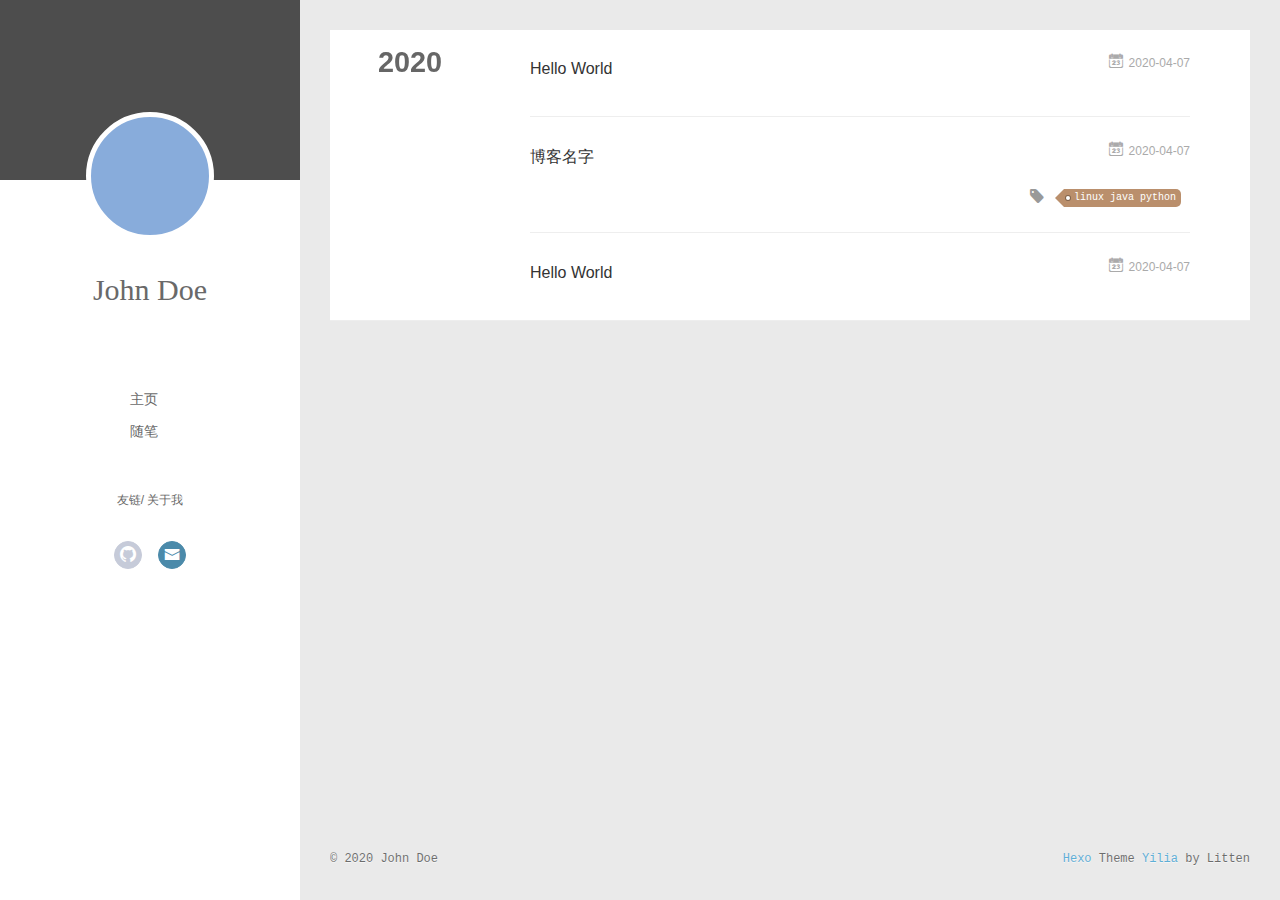
==== commit f171aac3: "Site updated: 2020-04-07 21:30:14" ====
--- a/archives/index.html
+++ b/archives/index.html
@@ -1,551 +1,439 @@
 <!DOCTYPE html>
-
-
-
-  
-
-
-<html class="theme-next muse use-motion" lang="en">
+<html>
 <head>
-  <meta charset="UTF-8"/>
-<meta http-equiv="X-UA-Compatible" content="IE=edge" />
-<meta name="viewport" content="width=device-width, initial-scale=1, maximum-scale=1"/>
-<meta name="theme-color" content="#222">
-
-
-
-
-
-
-
-
-
-<meta http-equiv="Cache-Control" content="no-transform" />
-<meta http-equiv="Cache-Control" content="no-siteapp" />
-
-
-
-
-
-
-
-
-
-
-
-
-
-
-
-
-  
-  
-  <link href="/lib/fancybox/source/jquery.fancybox.css?v=2.1.5" rel="stylesheet" type="text/css" />
-
-
-
-
-
-
-
-<link href="/lib/font-awesome/css/font-awesome.min.css?v=4.6.2" rel="stylesheet" type="text/css" />
-
-<link href="/css/main.css?v=5.1.4" rel="stylesheet" type="text/css" />
-
-
-  <link rel="apple-touch-icon" sizes="180x180" href="/images/apple-touch-icon-next.png?v=5.1.4">
-
-
-  <link rel="icon" type="image/png" sizes="32x32" href="/images/favicon-32x32-next.png?v=5.1.4">
-
-
-  <link rel="icon" type="image/png" sizes="16x16" href="/images/favicon-16x16-next.png?v=5.1.4">
-
-
-  <link rel="mask-icon" href="/images/logo.svg?v=5.1.4" color="#222">
-
-
-
-
-
-  <meta name="keywords" content="Hexo, NexT" />
-
-
-
-
-
-
-
-
-
-
-<meta property="og:type" content="website">
+  <meta charset="utf-8">
+  
+  <meta name="renderer" content="webkit">
+  <meta http-equiv="X-UA-Compatible" content="IE=edge" >
+  <link rel="dns-prefetch" href="http://yoursite.com">
+  <title>Archives | Hexo</title>
+  <meta name="viewport" content="width=device-width, initial-scale=1, maximum-scale=1">
+  <meta property="og:type" content="website">
 <meta property="og:title" content="Hexo">
 <meta property="og:url" content="http://yoursite.com/archives/index.html">
 <meta property="og:site_name" content="Hexo">
 <meta property="og:locale" content="en_US">
 <meta property="article:author" content="John Doe">
 <meta name="twitter:card" content="summary">
-
-
-
-<script type="text/javascript" id="hexo.configurations">
-  var NexT = window.NexT || {};
-  var CONFIG = {
-    root: '/',
-    scheme: 'Muse',
-    version: '5.1.4',
-    sidebar: {"position":"left","display":"post","offset":12,"b2t":false,"scrollpercent":false,"onmobile":false},
-    fancybox: true,
-    tabs: true,
-    motion: {"enable":true,"async":false,"transition":{"post_block":"fadeIn","post_header":"slideDownIn","post_body":"slideDownIn","coll_header":"slideLeftIn","sidebar":"slideUpIn"}},
-    duoshuo: {
-      userId: '0',
-      author: 'Author'
-    },
-    algolia: {
-      applicationID: '',
-      apiKey: '',
-      indexName: '',
-      hits: {"per_page":10},
-      labels: {"input_placeholder":"Search for Posts","hits_empty":"We didn't find any results for the search: ${query}","hits_stats":"${hits} results found in ${time} ms"}
+  
+    <link rel="alternative" href="/atom.xml" title="Hexo" type="application/atom+xml">
+  
+  
+    <link rel="icon" href="/favicon.png">
+  
+  <link rel="stylesheet" type="text/css" href="/./main.0cf68a.css">
+  <style type="text/css">
+  
+    #container.show {
+      background: linear-gradient(200deg,#a0cfe4,#e8c37e);
     }
-  };
+  </style>
+  
+
+  
+
+<meta name="generator" content="Hexo 4.2.0"></head>
+
+<body>
+  <div id="container" q-class="show:isCtnShow">
+    <canvas id="anm-canvas" class="anm-canvas"></canvas>
+    <div class="left-col" q-class="show:isShow">
+      
+<div class="overlay" style="background: #4d4d4d"></div>
+<div class="intrude-less">
+	<header id="header" class="inner">
+		<a href="/" class="profilepic">
+			<img src="" class="js-avatar">
+		</a>
+		<hgroup>
+		  <h1 class="header-author"><a href="/">John Doe</a></h1>
+		</hgroup>
+		
+
+		<nav class="header-menu">
+			<ul>
+			
+				<li><a href="/">主页</a></li>
+	        
+				<li><a href="/tags/%E9%9A%8F%E7%AC%94/">随笔</a></li>
+	        
+			</ul>
+		</nav>
+		<nav class="header-smart-menu">
+    		
+    			
+            
+    			
+    			<a q-on="click: openSlider(e, 'friends')" href="javascript:void(0)">友链</a>
+    			
+            
+    			
+    			<a q-on="click: openSlider(e, 'aboutme')" href="javascript:void(0)">关于我</a>
+    			
+            
+		</nav>
+		<nav class="header-nav">
+			<div class="social">
+				
+					<a class="github" target="_blank" href="https://github.com/platinumcatgx" title="github"><i class="icon-github"></i></a>
+		        
+					<a class="mail" target="_blank" href="/773441322@qq.com" title="mail"><i class="icon-mail"></i></a>
+		        
+			</div>
+		</nav>
+	</header>		
+</div>
+
+    </div>
+    <div class="mid-col" q-class="show:isShow,hide:isShow|isFalse">
+      
+<nav id="mobile-nav">
+  	<div class="overlay js-overlay" style="background: #4d4d4d"></div>
+	<div class="btnctn js-mobile-btnctn">
+  		<div class="slider-trigger list" q-on="click: openSlider(e)"><i class="icon icon-sort"></i></div>
+	</div>
+	<div class="intrude-less">
+		<header id="header" class="inner">
+			<div class="profilepic">
+				<img src="" class="js-avatar">
+			</div>
+			<hgroup>
+			  <h1 class="header-author js-header-author">John Doe</h1>
+			</hgroup>
+			
+			
+			
+				
+			
+				
+			
+			
+			
+			<nav class="header-nav">
+				<div class="social">
+					
+						<a class="github" target="_blank" href="https://github.com/platinumcatgx" title="github"><i class="icon-github"></i></a>
+			        
+						<a class="mail" target="_blank" href="/773441322@qq.com" title="mail"><i class="icon-mail"></i></a>
+			        
+				</div>
+			</nav>
+
+			<nav class="header-menu js-header-menu">
+				<ul style="width: 50%">
+				
+				
+					<li style="width: 50%"><a href="/">主页</a></li>
+		        
+					<li style="width: 50%"><a href="/tags/%E9%9A%8F%E7%AC%94/">随笔</a></li>
+		        
+				</ul>
+			</nav>
+		</header>				
+	</div>
+	<div class="mobile-mask" style="display:none" q-show="isShow"></div>
+</nav>
+
+      <div id="wrapper" class="body-wrap">
+        <div class="menu-l">
+          <div class="canvas-wrap">
+            <canvas data-colors="#eaeaea" data-sectionHeight="100" data-contentId="js-content" id="myCanvas1" class="anm-canvas"></canvas>
+          </div>
+          <div id="js-content" class="content-ll">
+            
+  
+  
+    
+    
+      
+      
+      <section class="archives-wrap">
+        <div class="archive-year-wrap">
+          <a href="/archives/2020" class="archive-year">2020</a>
+        </div>
+        <div class="archives">
+    
+    <article class="archive-article archive-type-post">
+  <div class="archive-article-inner">
+    <header class="archive-article-header">
+      	<div class="article-meta">
+	      	<a href="/2020/04/07/hello-world%20-%20%E5%89%AF%E6%9C%AC/" class="archive-article-date">
+  	<time datetime="2020-04-07T13:14:31.924Z" itemprop="datePublished"><i class="icon-calendar icon"></i>2020-04-07</time>
+</a>
+        </div>
+    	 
+  
+    <h1 itemprop="name">
+      <a class="archive-article-title" href="/2020/04/07/hello-world%20-%20%E5%89%AF%E6%9C%AC/">Hello World</a>
+    </h1>
+  
+
+        <div class="article-info info-on-right">
+          
+          
+
+        </div>
+        <div class="clearfix"></div>
+    </header>
+  </div>
+</article>
+  
+    
+    
+    <article class="archive-article archive-type-post">
+  <div class="archive-article-inner">
+    <header class="archive-article-header">
+      	<div class="article-meta">
+	      	<a href="/2020/04/07/%E5%8D%9A%E5%AE%A2%E5%90%8D%E5%AD%97/" class="archive-article-date">
+  	<time datetime="2020-04-07T13:05:50.000Z" itemprop="datePublished"><i class="icon-calendar icon"></i>2020-04-07</time>
+</a>
+        </div>
+    	 
+  
+    <h1 itemprop="name">
+      <a class="archive-article-title" href="/2020/04/07/%E5%8D%9A%E5%AE%A2%E5%90%8D%E5%AD%97/">博客名字</a>
+    </h1>
+  
+
+        <div class="article-info info-on-right">
+          
+	<div class="article-tag tagcloud">
+		<i class="icon-price-tags icon"></i>
+		<ul class="article-tag-list">
+			 
+        		<li class="article-tag-list-item">
+        			<a href="javascript:void(0)" class="js-tag article-tag-list-link color3">linux java python</a>
+        		</li>
+      		
+		</ul>
+	</div>
+
+          
+
+        </div>
+        <div class="clearfix"></div>
+    </header>
+  </div>
+</article>
+  
+    
+    
+    <article class="archive-article archive-type-post">
+  <div class="archive-article-inner">
+    <header class="archive-article-header">
+      	<div class="article-meta">
+	      	<a href="/2020/04/07/hello-world/" class="archive-article-date">
+  	<time datetime="2020-04-07T12:03:23.887Z" itemprop="datePublished"><i class="icon-calendar icon"></i>2020-04-07</time>
+</a>
+        </div>
+    	 
+  
+    <h1 itemprop="name">
+      <a class="archive-article-title" href="/2020/04/07/hello-world/">Hello World</a>
+    </h1>
+  
+
+        <div class="article-info info-on-right">
+          
+          
+
+        </div>
+        <div class="clearfix"></div>
+    </header>
+  </div>
+</article>
+  
+  
+    </div></section>
+  
+
+    
+
+
+          </div>
+        </div>
+      </div>
+      <footer id="footer">
+  <div class="outer">
+    <div id="footer-info">
+    	<div class="footer-left">
+    		&copy; 2020 John Doe
+    	</div>
+      	<div class="footer-right">
+      		<a href="http://hexo.io/" target="_blank">Hexo</a>  Theme <a href="https://github.com/litten/hexo-theme-yilia" target="_blank">Yilia</a> by Litten
+      	</div>
+    </div>
+  </div>
+</footer>
+    </div>
+    <script>
+	var yiliaConfig = {
+		mathjax: false,
+		isHome: false,
+		isPost: false,
+		isArchive: true,
+		isTag: false,
+		isCategory: false,
+		open_in_new: false,
+		toc_hide_index: true,
+		root: "/",
+		innerArchive: false,
+		showTags: false
+	}
 </script>
 
-
-
-  <link rel="canonical" href="http://yoursite.com/archives/"/>
-
-
-
-
-
-  <title>Archive | Hexo</title>
-  
-
-
-
-
-
-
-
-
-<meta name="generator" content="Hexo 4.2.0"></head>
-
-<body itemscope itemtype="http://schema.org/WebPage" lang="en">
-
-  
-  
-    
-  
-
-  <div class="container sidebar-position-left page-archive">
-    <div class="headband"></div>
-
-    <header id="header" class="header" itemscope itemtype="http://schema.org/WPHeader">
-      <div class="header-inner"><div class="site-brand-wrapper">
-  <div class="site-meta ">
-    
-
-    <div class="custom-logo-site-title">
-      <a href="/"  class="brand" rel="start">
-        <span class="logo-line-before"><i></i></span>
-        <span class="site-title">Hexo</span>
-        <span class="logo-line-after"><i></i></span>
-      </a>
+<script>!function(t){function n(e){if(r[e])return r[e].exports;var i=r[e]={exports:{},id:e,loaded:!1};return t[e].call(i.exports,i,i.exports,n),i.loaded=!0,i.exports}var r={};n.m=t,n.c=r,n.p="./",n(0)}([function(t,n,r){r(195),t.exports=r(191)},function(t,n,r){var e=r(3),i=r(52),o=r(27),u=r(28),c=r(53),f="prototype",a=function(t,n,r){var s,l,h,v,p=t&a.F,d=t&a.G,y=t&a.S,g=t&a.P,b=t&a.B,m=d?e:y?e[n]||(e[n]={}):(e[n]||{})[f],x=d?i:i[n]||(i[n]={}),w=x[f]||(x[f]={});d&&(r=n);for(s in r)l=!p&&m&&void 0!==m[s],h=(l?m:r)[s],v=b&&l?c(h,e):g&&"function"==typeof h?c(Function.call,h):h,m&&u(m,s,h,t&a.U),x[s]!=h&&o(x,s,v),g&&w[s]!=h&&(w[s]=h)};e.core=i,a.F=1,a.G=2,a.S=4,a.P=8,a.B=16,a.W=32,a.U=64,a.R=128,t.exports=a},function(t,n,r){var e=r(6);t.exports=function(t){if(!e(t))throw TypeError(t+" is not an object!");return t}},function(t,n){var r=t.exports="undefined"!=typeof window&&window.Math==Math?window:"undefined"!=typeof self&&self.Math==Math?self:Function("return this")();"number"==typeof __g&&(__g=r)},function(t,n){t.exports=function(t){try{return!!t()}catch(t){return!0}}},function(t,n){var r=t.exports="undefined"!=typeof window&&window.Math==Math?window:"undefined"!=typeof self&&self.Math==Math?self:Function("return this")();"number"==typeof __g&&(__g=r)},function(t,n){t.exports=function(t){return"object"==typeof t?null!==t:"function"==typeof t}},function(t,n,r){var e=r(126)("wks"),i=r(76),o=r(3).Symbol,u="function"==typeof o;(t.exports=function(t){return e[t]||(e[t]=u&&o[t]||(u?o:i)("Symbol."+t))}).store=e},function(t,n){var r={}.hasOwnProperty;t.exports=function(t,n){return r.call(t,n)}},function(t,n,r){var e=r(94),i=r(33);t.exports=function(t){return e(i(t))}},function(t,n,r){t.exports=!r(4)(function(){return 7!=Object.defineProperty({},"a",{get:function(){return 7}}).a})},function(t,n,r){var e=r(2),i=r(167),o=r(50),u=Object.defineProperty;n.f=r(10)?Object.defineProperty:function(t,n,r){if(e(t),n=o(n,!0),e(r),i)try{return u(t,n,r)}catch(t){}if("get"in r||"set"in r)throw TypeError("Accessors not supported!");return"value"in r&&(t[n]=r.value),t}},function(t,n,r){t.exports=!r(18)(function(){return 7!=Object.defineProperty({},"a",{get:function(){return 7}}).a})},function(t,n,r){var e=r(14),i=r(22);t.exports=r(12)?function(t,n,r){return e.f(t,n,i(1,r))}:function(t,n,r){return t[n]=r,t}},function(t,n,r){var e=r(20),i=r(58),o=r(42),u=Object.defineProperty;n.f=r(12)?Object.defineProperty:function(t,n,r){if(e(t),n=o(n,!0),e(r),i)try{return u(t,n,r)}catch(t){}if("get"in r||"set"in r)throw TypeError("Accessors not supported!");return"value"in r&&(t[n]=r.value),t}},function(t,n,r){var e=r(40)("wks"),i=r(23),o=r(5).Symbol,u="function"==typeof o;(t.exports=function(t){return e[t]||(e[t]=u&&o[t]||(u?o:i)("Symbol."+t))}).store=e},function(t,n,r){var e=r(67),i=Math.min;t.exports=function(t){return t>0?i(e(t),9007199254740991):0}},function(t,n,r){var e=r(46);t.exports=function(t){return Object(e(t))}},function(t,n){t.exports=function(t){try{return!!t()}catch(t){return!0}}},function(t,n,r){var e=r(63),i=r(34);t.exports=Object.keys||function(t){return e(t,i)}},function(t,n,r){var e=r(21);t.exports=function(t){if(!e(t))throw TypeError(t+" is not an object!");return t}},function(t,n){t.exports=function(t){return"object"==typeof t?null!==t:"function"==typeof t}},function(t,n){t.exports=function(t,n){return{enumerable:!(1&t),configurable:!(2&t),writable:!(4&t),value:n}}},function(t,n){var r=0,e=Math.random();t.exports=function(t){return"Symbol(".concat(void 0===t?"":t,")_",(++r+e).toString(36))}},function(t,n){var r={}.hasOwnProperty;t.exports=function(t,n){return r.call(t,n)}},function(t,n){var r=t.exports={version:"2.4.0"};"number"==typeof __e&&(__e=r)},function(t,n){t.exports=function(t){if("function"!=typeof t)throw TypeError(t+" is not a function!");return t}},function(t,n,r){var e=r(11),i=r(66);t.exports=r(10)?function(t,n,r){return e.f(t,n,i(1,r))}:function(t,n,r){return t[n]=r,t}},function(t,n,r){var e=r(3),i=r(27),o=r(24),u=r(76)("src"),c="toString",f=Function[c],a=(""+f).split(c);r(52).inspectSource=function(t){return f.call(t)},(t.exports=function(t,n,r,c){var f="function"==typeof r;f&&(o(r,"name")||i(r,"name",n)),t[n]!==r&&(f&&(o(r,u)||i(r,u,t[n]?""+t[n]:a.join(String(n)))),t===e?t[n]=r:c?t[n]?t[n]=r:i(t,n,r):(delete t[n],i(t,n,r)))})(Function.prototype,c,function(){return"function"==typeof this&&this[u]||f.call(this)})},function(t,n,r){var e=r(1),i=r(4),o=r(46),u=function(t,n,r,e){var i=String(o(t)),u="<"+n;return""!==r&&(u+=" "+r+'="'+String(e).replace(/"/g,"&quot;")+'"'),u+">"+i+"</"+n+">"};t.exports=function(t,n){var r={};r[t]=n(u),e(e.P+e.F*i(function(){var n=""[t]('"');return n!==n.toLowerCase()||n.split('"').length>3}),"String",r)}},function(t,n,r){var e=r(115),i=r(46);t.exports=function(t){return e(i(t))}},function(t,n,r){var e=r(116),i=r(66),o=r(30),u=r(50),c=r(24),f=r(167),a=Object.getOwnPropertyDescriptor;n.f=r(10)?a:function(t,n){if(t=o(t),n=u(n,!0),f)try{return a(t,n)}catch(t){}if(c(t,n))return i(!e.f.call(t,n),t[n])}},function(t,n,r){var e=r(24),i=r(17),o=r(145)("IE_PROTO"),u=Object.prototype;t.exports=Object.getPrototypeOf||function(t){return t=i(t),e(t,o)?t[o]:"function"==typeof t.constructor&&t instanceof t.constructor?t.constructor.prototype:t instanceof Object?u:null}},function(t,n){t.exports=function(t){if(void 0==t)throw TypeError("Can't call method on  "+t);return t}},function(t,n){t.exports="constructor,hasOwnProperty,isPrototypeOf,propertyIsEnumerable,toLocaleString,toString,valueOf".split(",")},function(t,n){t.exports={}},function(t,n){t.exports=!0},function(t,n){n.f={}.propertyIsEnumerable},function(t,n,r){var e=r(14).f,i=r(8),o=r(15)("toStringTag");t.exports=function(t,n,r){t&&!i(t=r?t:t.prototype,o)&&e(t,o,{configurable:!0,value:n})}},function(t,n,r){var e=r(40)("keys"),i=r(23);t.exports=function(t){return e[t]||(e[t]=i(t))}},function(t,n,r){var e=r(5),i="__core-js_shared__",o=e[i]||(e[i]={});t.exports=function(t){return o[t]||(o[t]={})}},function(t,n){var r=Math.ceil,e=Math.floor;t.exports=function(t){return isNaN(t=+t)?0:(t>0?e:r)(t)}},function(t,n,r){var e=r(21);t.exports=function(t,n){if(!e(t))return t;var r,i;if(n&&"function"==typeof(r=t.toString)&&!e(i=r.call(t)))return i;if("function"==typeof(r=t.valueOf)&&!e(i=r.call(t)))return i;if(!n&&"function"==typeof(r=t.toString)&&!e(i=r.call(t)))return i;throw TypeError("Can't convert object to primitive value")}},function(t,n,r){var e=r(5),i=r(25),o=r(36),u=r(44),c=r(14).f;t.exports=function(t){var n=i.Symbol||(i.Symbol=o?{}:e.Symbol||{});"_"==t.charAt(0)||t in n||c(n,t,{value:u.f(t)})}},function(t,n,r){n.f=r(15)},function(t,n){var r={}.toString;t.exports=function(t){return r.call(t).slice(8,-1)}},function(t,n){t.exports=function(t){if(void 0==t)throw TypeError("Can't call method on  "+t);return t}},function(t,n,r){var e=r(4);t.exports=function(t,n){return!!t&&e(function(){n?t.call(null,function(){},1):t.call(null)})}},function(t,n,r){var e=r(53),i=r(115),o=r(17),u=r(16),c=r(203);t.exports=function(t,n){var r=1==t,f=2==t,a=3==t,s=4==t,l=6==t,h=5==t||l,v=n||c;return function(n,c,p){for(var d,y,g=o(n),b=i(g),m=e(c,p,3),x=u(b.length),w=0,S=r?v(n,x):f?v(n,0):void 0;x>w;w++)if((h||w in b)&&(d=b[w],y=m(d,w,g),t))if(r)S[w]=y;else if(y)switch(t){case 3:return!0;case 5:return d;case 6:return w;case 2:S.push(d)}else if(s)return!1;return l?-1:a||s?s:S}}},function(t,n,r){var e=r(1),i=r(52),o=r(4);t.exports=function(t,n){var r=(i.Object||{})[t]||Object[t],u={};u[t]=n(r),e(e.S+e.F*o(function(){r(1)}),"Object",u)}},function(t,n,r){var e=r(6);t.exports=function(t,n){if(!e(t))return t;var r,i;if(n&&"function"==typeof(r=t.toString)&&!e(i=r.call(t)))return i;if("function"==typeof(r=t.valueOf)&&!e(i=r.call(t)))return i;if(!n&&"function"==typeof(r=t.toString)&&!e(i=r.call(t)))return i;throw TypeError("Can't convert object to primitive value")}},function(t,n,r){var e=r(5),i=r(25),o=r(91),u=r(13),c="prototype",f=function(t,n,r){var a,s,l,h=t&f.F,v=t&f.G,p=t&f.S,d=t&f.P,y=t&f.B,g=t&f.W,b=v?i:i[n]||(i[n]={}),m=b[c],x=v?e:p?e[n]:(e[n]||{})[c];v&&(r=n);for(a in r)(s=!h&&x&&void 0!==x[a])&&a in b||(l=s?x[a]:r[a],b[a]=v&&"function"!=typeof x[a]?r[a]:y&&s?o(l,e):g&&x[a]==l?function(t){var n=function(n,r,e){if(this instanceof t){switch(arguments.length){case 0:return new t;case 1:return new t(n);case 2:return new t(n,r)}return new t(n,r,e)}return t.apply(this,arguments)};return n[c]=t[c],n}(l):d&&"function"==typeof l?o(Function.call,l):l,d&&((b.virtual||(b.virtual={}))[a]=l,t&f.R&&m&&!m[a]&&u(m,a,l)))};f.F=1,f.G=2,f.S=4,f.P=8,f.B=16,f.W=32,f.U=64,f.R=128,t.exports=f},function(t,n){var r=t.exports={version:"2.4.0"};"number"==typeof __e&&(__e=r)},function(t,n,r){var e=r(26);t.exports=function(t,n,r){if(e(t),void 0===n)return t;switch(r){case 1:return function(r){return t.call(n,r)};case 2:return function(r,e){return t.call(n,r,e)};case 3:return function(r,e,i){return t.call(n,r,e,i)}}return function(){return t.apply(n,arguments)}}},function(t,n,r){var e=r(183),i=r(1),o=r(126)("metadata"),u=o.store||(o.store=new(r(186))),c=function(t,n,r){var i=u.get(t);if(!i){if(!r)return;u.set(t,i=new e)}var o=i.get(n);if(!o){if(!r)return;i.set(n,o=new e)}return o},f=function(t,n,r){var e=c(n,r,!1);return void 0!==e&&e.has(t)},a=function(t,n,r){var e=c(n,r,!1);return void 0===e?void 0:e.get(t)},s=function(t,n,r,e){c(r,e,!0).set(t,n)},l=function(t,n){var r=c(t,n,!1),e=[];return r&&r.forEach(function(t,n){e.push(n)}),e},h=function(t){return void 0===t||"symbol"==typeof t?t:String(t)},v=function(t){i(i.S,"Reflect",t)};t.exports={store:u,map:c,has:f,get:a,set:s,keys:l,key:h,exp:v}},function(t,n,r){"use strict";if(r(10)){var e=r(69),i=r(3),o=r(4),u=r(1),c=r(127),f=r(152),a=r(53),s=r(68),l=r(66),h=r(27),v=r(73),p=r(67),d=r(16),y=r(75),g=r(50),b=r(24),m=r(180),x=r(114),w=r(6),S=r(17),_=r(137),O=r(70),E=r(32),P=r(71).f,j=r(154),F=r(76),M=r(7),A=r(48),N=r(117),T=r(146),I=r(155),k=r(80),L=r(123),R=r(74),C=r(130),D=r(160),U=r(11),W=r(31),G=U.f,B=W.f,V=i.RangeError,z=i.TypeError,q=i.Uint8Array,K="ArrayBuffer",J="Shared"+K,Y="BYTES_PER_ELEMENT",H="prototype",$=Array[H],X=f.ArrayBuffer,Q=f.DataView,Z=A(0),tt=A(2),nt=A(3),rt=A(4),et=A(5),it=A(6),ot=N(!0),ut=N(!1),ct=I.values,ft=I.keys,at=I.entries,st=$.lastIndexOf,lt=$.reduce,ht=$.reduceRight,vt=$.join,pt=$.sort,dt=$.slice,yt=$.toString,gt=$.toLocaleString,bt=M("iterator"),mt=M("toStringTag"),xt=F("typed_constructor"),wt=F("def_constructor"),St=c.CONSTR,_t=c.TYPED,Ot=c.VIEW,Et="Wrong length!",Pt=A(1,function(t,n){return Tt(T(t,t[wt]),n)}),jt=o(function(){return 1===new q(new Uint16Array([1]).buffer)[0]}),Ft=!!q&&!!q[H].set&&o(function(){new q(1).set({})}),Mt=function(t,n){if(void 0===t)throw z(Et);var r=+t,e=d(t);if(n&&!m(r,e))throw V(Et);return e},At=function(t,n){var r=p(t);if(r<0||r%n)throw V("Wrong offset!");return r},Nt=function(t){if(w(t)&&_t in t)return t;throw z(t+" is not a typed array!")},Tt=function(t,n){if(!(w(t)&&xt in t))throw z("It is not a typed array constructor!");return new t(n)},It=function(t,n){return kt(T(t,t[wt]),n)},kt=function(t,n){for(var r=0,e=n.length,i=Tt(t,e);e>r;)i[r]=n[r++];return i},Lt=function(t,n,r){G(t,n,{get:function(){return this._d[r]}})},Rt=function(t){var n,r,e,i,o,u,c=S(t),f=arguments.length,s=f>1?arguments[1]:void 0,l=void 0!==s,h=j(c);if(void 0!=h&&!_(h)){for(u=h.call(c),e=[],n=0;!(o=u.next()).done;n++)e.push(o.value);c=e}for(l&&f>2&&(s=a(s,arguments[2],2)),n=0,r=d(c.length),i=Tt(this,r);r>n;n++)i[n]=l?s(c[n],n):c[n];return i},Ct=function(){for(var t=0,n=arguments.length,r=Tt(this,n);n>t;)r[t]=arguments[t++];return r},Dt=!!q&&o(function(){gt.call(new q(1))}),Ut=function(){return gt.apply(Dt?dt.call(Nt(this)):Nt(this),arguments)},Wt={copyWithin:function(t,n){return D.call(Nt(this),t,n,arguments.length>2?arguments[2]:void 0)},every:function(t){return rt(Nt(this),t,arguments.length>1?arguments[1]:void 0)},fill:function(t){return C.apply(Nt(this),arguments)},filter:function(t){return It(this,tt(Nt(this),t,arguments.length>1?arguments[1]:void 0))},find:function(t){return et(Nt(this),t,arguments.length>1?arguments[1]:void 0)},findIndex:function(t){return it(Nt(this),t,arguments.length>1?arguments[1]:void 0)},forEach:function(t){Z(Nt(this),t,arguments.length>1?arguments[1]:void 0)},indexOf:function(t){return ut(Nt(this),t,arguments.length>1?arguments[1]:void 0)},includes:function(t){return ot(Nt(this),t,arguments.length>1?arguments[1]:void 0)},join:function(t){return vt.apply(Nt(this),arguments)},lastIndexOf:function(t){return st.apply(Nt(this),arguments)},map:function(t){return Pt(Nt(this),t,arguments.length>1?arguments[1]:void 0)},reduce:function(t){return lt.apply(Nt(this),arguments)},reduceRight:function(t){return ht.apply(Nt(this),arguments)},reverse:function(){for(var t,n=this,r=Nt(n).length,e=Math.floor(r/2),i=0;i<e;)t=n[i],n[i++]=n[--r],n[r]=t;return n},some:function(t){return nt(Nt(this),t,arguments.length>1?arguments[1]:void 0)},sort:function(t){return pt.call(Nt(this),t)},subarray:function(t,n){var r=Nt(this),e=r.length,i=y(t,e);return new(T(r,r[wt]))(r.buffer,r.byteOffset+i*r.BYTES_PER_ELEMENT,d((void 0===n?e:y(n,e))-i))}},Gt=function(t,n){return It(this,dt.call(Nt(this),t,n))},Bt=function(t){Nt(this);var n=At(arguments[1],1),r=this.length,e=S(t),i=d(e.length),o=0;if(i+n>r)throw V(Et);for(;o<i;)this[n+o]=e[o++]},Vt={entries:function(){return at.call(Nt(this))},keys:function(){return ft.call(Nt(this))},values:function(){return ct.call(Nt(this))}},zt=function(t,n){return w(t)&&t[_t]&&"symbol"!=typeof n&&n in t&&String(+n)==String(n)},qt=function(t,n){return zt(t,n=g(n,!0))?l(2,t[n]):B(t,n)},Kt=function(t,n,r){return!(zt(t,n=g(n,!0))&&w(r)&&b(r,"value"))||b(r,"get")||b(r,"set")||r.configurable||b(r,"writable")&&!r.writable||b(r,"enumerable")&&!r.enumerable?G(t,n,r):(t[n]=r.value,t)};St||(W.f=qt,U.f=Kt),u(u.S+u.F*!St,"Object",{getOwnPropertyDescriptor:qt,defineProperty:Kt}),o(function(){yt.call({})})&&(yt=gt=function(){return vt.call(this)});var Jt=v({},Wt);v(Jt,Vt),h(Jt,bt,Vt.values),v(Jt,{slice:Gt,set:Bt,constructor:function(){},toString:yt,toLocaleString:Ut}),Lt(Jt,"buffer","b"),Lt(Jt,"byteOffset","o"),Lt(Jt,"byteLength","l"),Lt(Jt,"length","e"),G(Jt,mt,{get:function(){return this[_t]}}),t.exports=function(t,n,r,f){f=!!f;var a=t+(f?"Clamped":"")+"Array",l="Uint8Array"!=a,v="get"+t,p="set"+t,y=i[a],g=y||{},b=y&&E(y),m=!y||!c.ABV,S={},_=y&&y[H],j=function(t,r){var e=t._d;return e.v[v](r*n+e.o,jt)},F=function(t,r,e){var i=t._d;f&&(e=(e=Math.round(e))<0?0:e>255?255:255&e),i.v[p](r*n+i.o,e,jt)},M=function(t,n){G(t,n,{get:function(){return j(this,n)},set:function(t){return F(this,n,t)},enumerable:!0})};m?(y=r(function(t,r,e,i){s(t,y,a,"_d");var o,u,c,f,l=0,v=0;if(w(r)){if(!(r instanceof X||(f=x(r))==K||f==J))return _t in r?kt(y,r):Rt.call(y,r);o=r,v=At(e,n);var p=r.byteLength;if(void 0===i){if(p%n)throw V(Et);if((u=p-v)<0)throw V(Et)}else if((u=d(i)*n)+v>p)throw V(Et);c=u/n}else c=Mt(r,!0),u=c*n,o=new X(u);for(h(t,"_d",{b:o,o:v,l:u,e:c,v:new Q(o)});l<c;)M(t,l++)}),_=y[H]=O(Jt),h(_,"constructor",y)):L(function(t){new y(null),new y(t)},!0)||(y=r(function(t,r,e,i){s(t,y,a);var o;return w(r)?r instanceof X||(o=x(r))==K||o==J?void 0!==i?new g(r,At(e,n),i):void 0!==e?new g(r,At(e,n)):new g(r):_t in r?kt(y,r):Rt.call(y,r):new g(Mt(r,l))}),Z(b!==Function.prototype?P(g).concat(P(b)):P(g),function(t){t in y||h(y,t,g[t])}),y[H]=_,e||(_.constructor=y));var A=_[bt],N=!!A&&("values"==A.name||void 0==A.name),T=Vt.values;h(y,xt,!0),h(_,_t,a),h(_,Ot,!0),h(_,wt,y),(f?new y(1)[mt]==a:mt in _)||G(_,mt,{get:function(){return a}}),S[a]=y,u(u.G+u.W+u.F*(y!=g),S),u(u.S,a,{BYTES_PER_ELEMENT:n,from:Rt,of:Ct}),Y in _||h(_,Y,n),u(u.P,a,Wt),R(a),u(u.P+u.F*Ft,a,{set:Bt}),u(u.P+u.F*!N,a,Vt),u(u.P+u.F*(_.toString!=yt),a,{toString:yt}),u(u.P+u.F*o(function(){new y(1).slice()}),a,{slice:Gt}),u(u.P+u.F*(o(function(){return[1,2].toLocaleString()!=new y([1,2]).toLocaleString()})||!o(function(){_.toLocaleString.call([1,2])})),a,{toLocaleString:Ut}),k[a]=N?A:T,e||N||h(_,bt,T)}}else t.exports=function(){}},function(t,n){var r={}.toString;t.exports=function(t){return r.call(t).slice(8,-1)}},function(t,n,r){var e=r(21),i=r(5).document,o=e(i)&&e(i.createElement);t.exports=function(t){return o?i.createElement(t):{}}},function(t,n,r){t.exports=!r(12)&&!r(18)(function(){return 7!=Object.defineProperty(r(57)("div"),"a",{get:function(){return 7}}).a})},function(t,n,r){"use strict";var e=r(36),i=r(51),o=r(64),u=r(13),c=r(8),f=r(35),a=r(96),s=r(38),l=r(103),h=r(15)("iterator"),v=!([].keys&&"next"in[].keys()),p="keys",d="values",y=function(){return this};t.exports=function(t,n,r,g,b,m,x){a(r,n,g);var w,S,_,O=function(t){if(!v&&t in F)return F[t];switch(t){case p:case d:return function(){return new r(this,t)}}return function(){return new r(this,t)}},E=n+" Iterator",P=b==d,j=!1,F=t.prototype,M=F[h]||F["@@iterator"]||b&&F[b],A=M||O(b),N=b?P?O("entries"):A:void 0,T="Array"==n?F.entries||M:M;if(T&&(_=l(T.call(new t)))!==Object.prototype&&(s(_,E,!0),e||c(_,h)||u(_,h,y)),P&&M&&M.name!==d&&(j=!0,A=function(){return M.call(this)}),e&&!x||!v&&!j&&F[h]||u(F,h,A),f[n]=A,f[E]=y,b)if(w={values:P?A:O(d),keys:m?A:O(p),entries:N},x)for(S in w)S in F||o(F,S,w[S]);else i(i.P+i.F*(v||j),n,w);return w}},function(t,n,r){var e=r(20),i=r(100),o=r(34),u=r(39)("IE_PROTO"),c=function(){},f="prototype",a=function(){var t,n=r(57)("iframe"),e=o.length;for(n.style.display="none",r(93).appendChild(n),n.src="javascript:",t=n.contentWindow.document,t.open(),t.write("<script>document.F=Object<\/script>"),t.close(),a=t.F;e--;)delete a[f][o[e]];return a()};t.exports=Object.create||function(t,n){var r;return null!==t?(c[f]=e(t),r=new c,c[f]=null,r[u]=t):r=a(),void 0===n?r:i(r,n)}},function(t,n,r){var e=r(63),i=r(34).concat("length","prototype");n.f=Object.getOwnPropertyNames||function(t){return e(t,i)}},function(t,n){n.f=Object.getOwnPropertySymbols},function(t,n,r){var e=r(8),i=r(9),o=r(90)(!1),u=r(39)("IE_PROTO");t.exports=function(t,n){var r,c=i(t),f=0,a=[];for(r in c)r!=u&&e(c,r)&&a.push(r);for(;n.length>f;)e(c,r=n[f++])&&(~o(a,r)||a.push(r));return a}},function(t,n,r){t.exports=r(13)},function(t,n,r){var e=r(76)("meta"),i=r(6),o=r(24),u=r(11).f,c=0,f=Object.isExtensible||function(){return!0},a=!r(4)(function(){return f(Object.preventExtensions({}))}),s=function(t){u(t,e,{value:{i:"O"+ ++c,w:{}}})},l=function(t,n){if(!i(t))return"symbol"==typeof t?t:("string"==typeof t?"S":"P")+t;if(!o(t,e)){if(!f(t))return"F";if(!n)return"E";s(t)}return t[e].i},h=function(t,n){if(!o(t,e)){if(!f(t))return!0;if(!n)return!1;s(t)}return t[e].w},v=function(t){return a&&p.NEED&&f(t)&&!o(t,e)&&s(t),t},p=t.exports={KEY:e,NEED:!1,fastKey:l,getWeak:h,onFreeze:v}},function(t,n){t.exports=function(t,n){return{enumerable:!(1&t),configurable:!(2&t),writable:!(4&t),value:n}}},function(t,n){var r=Math.ceil,e=Math.floor;t.exports=function(t){return isNaN(t=+t)?0:(t>0?e:r)(t)}},function(t,n){t.exports=function(t,n,r,e){if(!(t instanceof n)||void 0!==e&&e in t)throw TypeError(r+": incorrect invocation!");return t}},function(t,n){t.exports=!1},function(t,n,r){var e=r(2),i=r(173),o=r(133),u=r(145)("IE_PROTO"),c=function(){},f="prototype",a=function(){var t,n=r(132)("iframe"),e=o.length;for(n.style.display="none",r(135).appendChild(n),n.src="javascript:",t=n.contentWindow.document,t.open(),t.write("<script>document.F=Object<\/script>"),t.close(),a=t.F;e--;)delete a[f][o[e]];return a()};t.exports=Object.create||function(t,n){var r;return null!==t?(c[f]=e(t),r=new c,c[f]=null,r[u]=t):r=a(),void 0===n?r:i(r,n)}},function(t,n,r){var e=r(175),i=r(133).concat("length","prototype");n.f=Object.getOwnPropertyNames||function(t){return e(t,i)}},function(t,n,r){var e=r(175),i=r(133);t.exports=Object.keys||function(t){return e(t,i)}},function(t,n,r){var e=r(28);t.exports=function(t,n,r){for(var i in n)e(t,i,n[i],r);return t}},function(t,n,r){"use strict";var e=r(3),i=r(11),o=r(10),u=r(7)("species");t.exports=function(t){var n=e[t];o&&n&&!n[u]&&i.f(n,u,{configurable:!0,get:function(){return this}})}},function(t,n,r){var e=r(67),i=Math.max,o=Math.min;t.exports=function(t,n){return t=e(t),t<0?i(t+n,0):o(t,n)}},function(t,n){var r=0,e=Math.random();t.exports=function(t){return"Symbol(".concat(void 0===t?"":t,")_",(++r+e).toString(36))}},function(t,n,r){var e=r(33);t.exports=function(t){return Object(e(t))}},function(t,n,r){var e=r(7)("unscopables"),i=Array.prototype;void 0==i[e]&&r(27)(i,e,{}),t.exports=function(t){i[e][t]=!0}},function(t,n,r){var e=r(53),i=r(169),o=r(137),u=r(2),c=r(16),f=r(154),a={},s={},n=t.exports=function(t,n,r,l,h){var v,p,d,y,g=h?function(){return t}:f(t),b=e(r,l,n?2:1),m=0;if("function"!=typeof g)throw TypeError(t+" is not iterable!");if(o(g)){for(v=c(t.length);v>m;m++)if((y=n?b(u(p=t[m])[0],p[1]):b(t[m]))===a||y===s)return y}else for(d=g.call(t);!(p=d.next()).done;)if((y=i(d,b,p.value,n))===a||y===s)return y};n.BREAK=a,n.RETURN=s},function(t,n){t.exports={}},function(t,n,r){var e=r(11).f,i=r(24),o=r(7)("toStringTag");t.exports=function(t,n,r){t&&!i(t=r?t:t.prototype,o)&&e(t,o,{configurable:!0,value:n})}},function(t,n,r){var e=r(1),i=r(46),o=r(4),u=r(150),c="["+u+"]",f="​+",a=RegExp("^"+c+c+"*"),s=RegExp(c+c+"*$"),l=function(t,n,r){var i={},c=o(function(){return!!u[t]()||f[t]()!=f}),a=i[t]=c?n(h):u[t];r&&(i[r]=a),e(e.P+e.F*c,"String",i)},h=l.trim=function(t,n){return t=String(i(t)),1&n&&(t=t.replace(a,"")),2&n&&(t=t.replace(s,"")),t};t.exports=l},function(t,n,r){t.exports={default:r(86),__esModule:!0}},function(t,n,r){t.exports={default:r(87),__esModule:!0}},function(t,n,r){"use strict";function e(t){return t&&t.__esModule?t:{default:t}}n.__esModule=!0;var i=r(84),o=e(i),u=r(83),c=e(u),f="function"==typeof c.default&&"symbol"==typeof o.default?function(t){return typeof t}:function(t){return t&&"function"==typeof c.default&&t.constructor===c.default&&t!==c.default.prototype?"symbol":typeof t};n.default="function"==typeof c.default&&"symbol"===f(o.default)?function(t){return void 0===t?"undefined":f(t)}:function(t){return t&&"function"==typeof c.default&&t.constructor===c.default&&t!==c.default.prototype?"symbol":void 0===t?"undefined":f(t)}},function(t,n,r){r(110),r(108),r(111),r(112),t.exports=r(25).Symbol},function(t,n,r){r(109),r(113),t.exports=r(44).f("iterator")},function(t,n){t.exports=function(t){if("function"!=typeof t)throw TypeError(t+" is not a function!");return t}},function(t,n){t.exports=function(){}},function(t,n,r){var e=r(9),i=r(106),o=r(105);t.exports=function(t){return function(n,r,u){var c,f=e(n),a=i(f.length),s=o(u,a);if(t&&r!=r){for(;a>s;)if((c=f[s++])!=c)return!0}else for(;a>s;s++)if((t||s in f)&&f[s]===r)return t||s||0;return!t&&-1}}},function(t,n,r){var e=r(88);t.exports=function(t,n,r){if(e(t),void 0===n)return t;switch(r){case 1:return function(r){return t.call(n,r)};case 2:return function(r,e){return t.call(n,r,e)};case 3:return function(r,e,i){return t.call(n,r,e,i)}}return function(){return t.apply(n,arguments)}}},function(t,n,r){var e=r(19),i=r(62),o=r(37);t.exports=function(t){var n=e(t),r=i.f;if(r)for(var u,c=r(t),f=o.f,a=0;c.length>a;)f.call(t,u=c[a++])&&n.push(u);return n}},function(t,n,r){t.exports=r(5).document&&document.documentElement},function(t,n,r){var e=r(56);t.exports=Object("z").propertyIsEnumerable(0)?Object:function(t){return"String"==e(t)?t.split(""):Object(t)}},function(t,n,r){var e=r(56);t.exports=Array.isArray||function(t){return"Array"==e(t)}},function(t,n,r){"use strict";var e=r(60),i=r(22),o=r(38),u={};r(13)(u,r(15)("iterator"),function(){return this}),t.exports=function(t,n,r){t.prototype=e(u,{next:i(1,r)}),o(t,n+" Iterator")}},function(t,n){t.exports=function(t,n){return{value:n,done:!!t}}},function(t,n,r){var e=r(19),i=r(9);t.exports=function(t,n){for(var r,o=i(t),u=e(o),c=u.length,f=0;c>f;)if(o[r=u[f++]]===n)return r}},function(t,n,r){var e=r(23)("meta"),i=r(21),o=r(8),u=r(14).f,c=0,f=Object.isExtensible||function(){return!0},a=!r(18)(function(){return f(Object.preventExtensions({}))}),s=function(t){u(t,e,{value:{i:"O"+ ++c,w:{}}})},l=function(t,n){if(!i(t))return"symbol"==typeof t?t:("string"==typeof t?"S":"P")+t;if(!o(t,e)){if(!f(t))return"F";if(!n)return"E";s(t)}return t[e].i},h=function(t,n){if(!o(t,e)){if(!f(t))return!0;if(!n)return!1;s(t)}return t[e].w},v=function(t){return a&&p.NEED&&f(t)&&!o(t,e)&&s(t),t},p=t.exports={KEY:e,NEED:!1,fastKey:l,getWeak:h,onFreeze:v}},function(t,n,r){var e=r(14),i=r(20),o=r(19);t.exports=r(12)?Object.defineProperties:function(t,n){i(t);for(var r,u=o(n),c=u.length,f=0;c>f;)e.f(t,r=u[f++],n[r]);return t}},function(t,n,r){var e=r(37),i=r(22),o=r(9),u=r(42),c=r(8),f=r(58),a=Object.getOwnPropertyDescriptor;n.f=r(12)?a:function(t,n){if(t=o(t),n=u(n,!0),f)try{return a(t,n)}catch(t){}if(c(t,n))return i(!e.f.call(t,n),t[n])}},function(t,n,r){var e=r(9),i=r(61).f,o={}.toString,u="object"==typeof window&&window&&Object.getOwnPropertyNames?Object.getOwnPropertyNames(window):[],c=function(t){try{return i(t)}catch(t){return u.slice()}};t.exports.f=function(t){return u&&"[object Window]"==o.call(t)?c(t):i(e(t))}},function(t,n,r){var e=r(8),i=r(77),o=r(39)("IE_PROTO"),u=Object.prototype;t.exports=Object.getPrototypeOf||function(t){return t=i(t),e(t,o)?t[o]:"function"==typeof t.constructor&&t instanceof t.constructor?t.constructor.prototype:t instanceof Object?u:null}},function(t,n,r){var e=r(41),i=r(33);t.exports=function(t){return function(n,r){var o,u,c=String(i(n)),f=e(r),a=c.length;return f<0||f>=a?t?"":void 0:(o=c.charCodeAt(f),o<55296||o>56319||f+1===a||(u=c.charCodeAt(f+1))<56320||u>57343?t?c.charAt(f):o:t?c.slice(f,f+2):u-56320+(o-55296<<10)+65536)}}},function(t,n,r){var e=r(41),i=Math.max,o=Math.min;t.exports=function(t,n){return t=e(t),t<0?i(t+n,0):o(t,n)}},function(t,n,r){var e=r(41),i=Math.min;t.exports=function(t){return t>0?i(e(t),9007199254740991):0}},function(t,n,r){"use strict";var e=r(89),i=r(97),o=r(35),u=r(9);t.exports=r(59)(Array,"Array",function(t,n){this._t=u(t),this._i=0,this._k=n},function(){var t=this._t,n=this._k,r=this._i++;return!t||r>=t.length?(this._t=void 0,i(1)):"keys"==n?i(0,r):"values"==n?i(0,t[r]):i(0,[r,t[r]])},"values"),o.Arguments=o.Array,e("keys"),e("values"),e("entries")},function(t,n){},function(t,n,r){"use strict";var e=r(104)(!0);r(59)(String,"String",function(t){this._t=String(t),this._i=0},function(){var t,n=this._t,r=this._i;return r>=n.length?{value:void 0,done:!0}:(t=e(n,r),this._i+=t.length,{value:t,done:!1})})},function(t,n,r){"use strict";var e=r(5),i=r(8),o=r(12),u=r(51),c=r(64),f=r(99).KEY,a=r(18),s=r(40),l=r(38),h=r(23),v=r(15),p=r(44),d=r(43),y=r(98),g=r(92),b=r(95),m=r(20),x=r(9),w=r(42),S=r(22),_=r(60),O=r(102),E=r(101),P=r(14),j=r(19),F=E.f,M=P.f,A=O.f,N=e.Symbol,T=e.JSON,I=T&&T.stringify,k="prototype",L=v("_hidden"),R=v("toPrimitive"),C={}.propertyIsEnumerable,D=s("symbol-registry"),U=s("symbols"),W=s("op-symbols"),G=Object[k],B="function"==typeof N,V=e.QObject,z=!V||!V[k]||!V[k].findChild,q=o&&a(function(){return 7!=_(M({},"a",{get:function(){return M(this,"a",{value:7}).a}})).a})?function(t,n,r){var e=F(G,n);e&&delete G[n],M(t,n,r),e&&t!==G&&M(G,n,e)}:M,K=function(t){var n=U[t]=_(N[k]);return n._k=t,n},J=B&&"symbol"==typeof N.iterator?function(t){return"symbol"==typeof t}:function(t){return t instanceof N},Y=function(t,n,r){return t===G&&Y(W,n,r),m(t),n=w(n,!0),m(r),i(U,n)?(r.enumerable?(i(t,L)&&t[L][n]&&(t[L][n]=!1),r=_(r,{enumerable:S(0,!1)})):(i(t,L)||M(t,L,S(1,{})),t[L][n]=!0),q(t,n,r)):M(t,n,r)},H=function(t,n){m(t);for(var r,e=g(n=x(n)),i=0,o=e.length;o>i;)Y(t,r=e[i++],n[r]);return t},$=function(t,n){return void 0===n?_(t):H(_(t),n)},X=function(t){var n=C.call(this,t=w(t,!0));return!(this===G&&i(U,t)&&!i(W,t))&&(!(n||!i(this,t)||!i(U,t)||i(this,L)&&this[L][t])||n)},Q=function(t,n){if(t=x(t),n=w(n,!0),t!==G||!i(U,n)||i(W,n)){var r=F(t,n);return!r||!i(U,n)||i(t,L)&&t[L][n]||(r.enumerable=!0),r}},Z=function(t){for(var n,r=A(x(t)),e=[],o=0;r.length>o;)i(U,n=r[o++])||n==L||n==f||e.push(n);return e},tt=function(t){for(var n,r=t===G,e=A(r?W:x(t)),o=[],u=0;e.length>u;)!i(U,n=e[u++])||r&&!i(G,n)||o.push(U[n]);return o};B||(N=function(){if(this instanceof N)throw TypeError("Symbol is not a constructor!");var t=h(arguments.length>0?arguments[0]:void 0),n=function(r){this===G&&n.call(W,r),i(this,L)&&i(this[L],t)&&(this[L][t]=!1),q(this,t,S(1,r))};return o&&z&&q(G,t,{configurable:!0,set:n}),K(t)},c(N[k],"toString",function(){return this._k}),E.f=Q,P.f=Y,r(61).f=O.f=Z,r(37).f=X,r(62).f=tt,o&&!r(36)&&c(G,"propertyIsEnumerable",X,!0),p.f=function(t){return K(v(t))}),u(u.G+u.W+u.F*!B,{Symbol:N});for(var nt="hasInstance,isConcatSpreadable,iterator,match,replace,search,species,split,toPrimitive,toStringTag,unscopables".split(","),rt=0;nt.length>rt;)v(nt[rt++]);for(var nt=j(v.store),rt=0;nt.length>rt;)d(nt[rt++]);u(u.S+u.F*!B,"Symbol",{for:function(t){return i(D,t+="")?D[t]:D[t]=N(t)},keyFor:function(t){if(J(t))return y(D,t);throw TypeError(t+" is not a symbol!")},useSetter:function(){z=!0},useSimple:function(){z=!1}}),u(u.S+u.F*!B,"Object",{create:$,defineProperty:Y,defineProperties:H,getOwnPropertyDescriptor:Q,getOwnPropertyNames:Z,getOwnPropertySymbols:tt}),T&&u(u.S+u.F*(!B||a(function(){var t=N();return"[null]"!=I([t])||"{}"!=I({a:t})||"{}"!=I(Object(t))})),"JSON",{stringify:function(t){if(void 0!==t&&!J(t)){for(var n,r,e=[t],i=1;arguments.length>i;)e.push(arguments[i++]);return n=e[1],"function"==typeof n&&(r=n),!r&&b(n)||(n=function(t,n){if(r&&(n=r.call(this,t,n)),!J(n))return n}),e[1]=n,I.apply(T,e)}}}),N[k][R]||r(13)(N[k],R,N[k].valueOf),l(N,"Symbol"),l(Math,"Math",!0),l(e.JSON,"JSON",!0)},function(t,n,r){r(43)("asyncIterator")},function(t,n,r){r(43)("observable")},function(t,n,r){r(107);for(var e=r(5),i=r(13),o=r(35),u=r(15)("toStringTag"),c=["NodeList","DOMTokenList","MediaList","StyleSheetList","CSSRuleList"],f=0;f<5;f++){var a=c[f],s=e[a],l=s&&s.prototype;l&&!l[u]&&i(l,u,a),o[a]=o.Array}},function(t,n,r){var e=r(45),i=r(7)("toStringTag"),o="Arguments"==e(function(){return arguments}()),u=function(t,n){try{return t[n]}catch(t){}};t.exports=function(t){var n,r,c;return void 0===t?"Undefined":null===t?"Null":"string"==typeof(r=u(n=Object(t),i))?r:o?e(n):"Object"==(c=e(n))&&"function"==typeof n.callee?"Arguments":c}},function(t,n,r){var e=r(45);t.exports=Object("z").propertyIsEnumerable(0)?Object:function(t){return"String"==e(t)?t.split(""):Object(t)}},function(t,n){n.f={}.propertyIsEnumerable},function(t,n,r){var e=r(30),i=r(16),o=r(75);t.exports=function(t){return function(n,r,u){var c,f=e(n),a=i(f.length),s=o(u,a);if(t&&r!=r){for(;a>s;)if((c=f[s++])!=c)return!0}else for(;a>s;s++)if((t||s in f)&&f[s]===r)return t||s||0;return!t&&-1}}},function(t,n,r){"use strict";var e=r(3),i=r(1),o=r(28),u=r(73),c=r(65),f=r(79),a=r(68),s=r(6),l=r(4),h=r(123),v=r(81),p=r(136);t.exports=function(t,n,r,d,y,g){var b=e[t],m=b,x=y?"set":"add",w=m&&m.prototype,S={},_=function(t){var n=w[t];o(w,t,"delete"==t?function(t){return!(g&&!s(t))&&n.call(this,0===t?0:t)}:"has"==t?function(t){return!(g&&!s(t))&&n.call(this,0===t?0:t)}:"get"==t?function(t){return g&&!s(t)?void 0:n.call(this,0===t?0:t)}:"add"==t?function(t){return n.call(this,0===t?0:t),this}:function(t,r){return n.call(this,0===t?0:t,r),this})};if("function"==typeof m&&(g||w.forEach&&!l(function(){(new m).entries().next()}))){var O=new m,E=O[x](g?{}:-0,1)!=O,P=l(function(){O.has(1)}),j=h(function(t){new m(t)}),F=!g&&l(function(){for(var t=new m,n=5;n--;)t[x](n,n);return!t.has(-0)});j||(m=n(function(n,r){a(n,m,t);var e=p(new b,n,m);return void 0!=r&&f(r,y,e[x],e),e}),m.prototype=w,w.constructor=m),(P||F)&&(_("delete"),_("has"),y&&_("get")),(F||E)&&_(x),g&&w.clear&&delete w.clear}else m=d.getConstructor(n,t,y,x),u(m.prototype,r),c.NEED=!0;return v(m,t),S[t]=m,i(i.G+i.W+i.F*(m!=b),S),g||d.setStrong(m,t,y),m}},function(t,n,r){"use strict";var e=r(27),i=r(28),o=r(4),u=r(46),c=r(7);t.exports=function(t,n,r){var f=c(t),a=r(u,f,""[t]),s=a[0],l=a[1];o(function(){var n={};return n[f]=function(){return 7},7!=""[t](n)})&&(i(String.prototype,t,s),e(RegExp.prototype,f,2==n?function(t,n){return l.call(t,this,n)}:function(t){return l.call(t,this)}))}
+},function(t,n,r){"use strict";var e=r(2);t.exports=function(){var t=e(this),n="";return t.global&&(n+="g"),t.ignoreCase&&(n+="i"),t.multiline&&(n+="m"),t.unicode&&(n+="u"),t.sticky&&(n+="y"),n}},function(t,n){t.exports=function(t,n,r){var e=void 0===r;switch(n.length){case 0:return e?t():t.call(r);case 1:return e?t(n[0]):t.call(r,n[0]);case 2:return e?t(n[0],n[1]):t.call(r,n[0],n[1]);case 3:return e?t(n[0],n[1],n[2]):t.call(r,n[0],n[1],n[2]);case 4:return e?t(n[0],n[1],n[2],n[3]):t.call(r,n[0],n[1],n[2],n[3])}return t.apply(r,n)}},function(t,n,r){var e=r(6),i=r(45),o=r(7)("match");t.exports=function(t){var n;return e(t)&&(void 0!==(n=t[o])?!!n:"RegExp"==i(t))}},function(t,n,r){var e=r(7)("iterator"),i=!1;try{var o=[7][e]();o.return=function(){i=!0},Array.from(o,function(){throw 2})}catch(t){}t.exports=function(t,n){if(!n&&!i)return!1;var r=!1;try{var o=[7],u=o[e]();u.next=function(){return{done:r=!0}},o[e]=function(){return u},t(o)}catch(t){}return r}},function(t,n,r){t.exports=r(69)||!r(4)(function(){var t=Math.random();__defineSetter__.call(null,t,function(){}),delete r(3)[t]})},function(t,n){n.f=Object.getOwnPropertySymbols},function(t,n,r){var e=r(3),i="__core-js_shared__",o=e[i]||(e[i]={});t.exports=function(t){return o[t]||(o[t]={})}},function(t,n,r){for(var e,i=r(3),o=r(27),u=r(76),c=u("typed_array"),f=u("view"),a=!(!i.ArrayBuffer||!i.DataView),s=a,l=0,h="Int8Array,Uint8Array,Uint8ClampedArray,Int16Array,Uint16Array,Int32Array,Uint32Array,Float32Array,Float64Array".split(",");l<9;)(e=i[h[l++]])?(o(e.prototype,c,!0),o(e.prototype,f,!0)):s=!1;t.exports={ABV:a,CONSTR:s,TYPED:c,VIEW:f}},function(t,n){"use strict";var r={versions:function(){var t=window.navigator.userAgent;return{trident:t.indexOf("Trident")>-1,presto:t.indexOf("Presto")>-1,webKit:t.indexOf("AppleWebKit")>-1,gecko:t.indexOf("Gecko")>-1&&-1==t.indexOf("KHTML"),mobile:!!t.match(/AppleWebKit.*Mobile.*/),ios:!!t.match(/\(i[^;]+;( U;)? CPU.+Mac OS X/),android:t.indexOf("Android")>-1||t.indexOf("Linux")>-1,iPhone:t.indexOf("iPhone")>-1||t.indexOf("Mac")>-1,iPad:t.indexOf("iPad")>-1,webApp:-1==t.indexOf("Safari"),weixin:-1==t.indexOf("MicroMessenger")}}()};t.exports=r},function(t,n,r){"use strict";var e=r(85),i=function(t){return t&&t.__esModule?t:{default:t}}(e),o=function(){function t(t,n,e){return n||e?String.fromCharCode(n||e):r[t]||t}function n(t){return e[t]}var r={"&quot;":'"',"&lt;":"<","&gt;":">","&amp;":"&","&nbsp;":" "},e={};for(var u in r)e[r[u]]=u;return r["&apos;"]="'",e["'"]="&#39;",{encode:function(t){return t?(""+t).replace(/['<> "&]/g,n).replace(/\r?\n/g,"<br/>").replace(/\s/g,"&nbsp;"):""},decode:function(n){return n?(""+n).replace(/<br\s*\/?>/gi,"\n").replace(/&quot;|&lt;|&gt;|&amp;|&nbsp;|&apos;|&#(\d+);|&#(\d+)/g,t).replace(/\u00a0/g," "):""},encodeBase16:function(t){if(!t)return t;t+="";for(var n=[],r=0,e=t.length;e>r;r++)n.push(t.charCodeAt(r).toString(16).toUpperCase());return n.join("")},encodeBase16forJSON:function(t){if(!t)return t;t=t.replace(/[\u4E00-\u9FBF]/gi,function(t){return escape(t).replace("%u","\\u")});for(var n=[],r=0,e=t.length;e>r;r++)n.push(t.charCodeAt(r).toString(16).toUpperCase());return n.join("")},decodeBase16:function(t){if(!t)return t;t+="";for(var n=[],r=0,e=t.length;e>r;r+=2)n.push(String.fromCharCode("0x"+t.slice(r,r+2)));return n.join("")},encodeObject:function(t){if(t instanceof Array)for(var n=0,r=t.length;r>n;n++)t[n]=o.encodeObject(t[n]);else if("object"==(void 0===t?"undefined":(0,i.default)(t)))for(var e in t)t[e]=o.encodeObject(t[e]);else if("string"==typeof t)return o.encode(t);return t},loadScript:function(t){var n=document.createElement("script");document.getElementsByTagName("body")[0].appendChild(n),n.setAttribute("src",t)},addLoadEvent:function(t){var n=window.onload;"function"!=typeof window.onload?window.onload=t:window.onload=function(){n(),t()}}}}();t.exports=o},function(t,n,r){"use strict";var e=r(17),i=r(75),o=r(16);t.exports=function(t){for(var n=e(this),r=o(n.length),u=arguments.length,c=i(u>1?arguments[1]:void 0,r),f=u>2?arguments[2]:void 0,a=void 0===f?r:i(f,r);a>c;)n[c++]=t;return n}},function(t,n,r){"use strict";var e=r(11),i=r(66);t.exports=function(t,n,r){n in t?e.f(t,n,i(0,r)):t[n]=r}},function(t,n,r){var e=r(6),i=r(3).document,o=e(i)&&e(i.createElement);t.exports=function(t){return o?i.createElement(t):{}}},function(t,n){t.exports="constructor,hasOwnProperty,isPrototypeOf,propertyIsEnumerable,toLocaleString,toString,valueOf".split(",")},function(t,n,r){var e=r(7)("match");t.exports=function(t){var n=/./;try{"/./"[t](n)}catch(r){try{return n[e]=!1,!"/./"[t](n)}catch(t){}}return!0}},function(t,n,r){t.exports=r(3).document&&document.documentElement},function(t,n,r){var e=r(6),i=r(144).set;t.exports=function(t,n,r){var o,u=n.constructor;return u!==r&&"function"==typeof u&&(o=u.prototype)!==r.prototype&&e(o)&&i&&i(t,o),t}},function(t,n,r){var e=r(80),i=r(7)("iterator"),o=Array.prototype;t.exports=function(t){return void 0!==t&&(e.Array===t||o[i]===t)}},function(t,n,r){var e=r(45);t.exports=Array.isArray||function(t){return"Array"==e(t)}},function(t,n,r){"use strict";var e=r(70),i=r(66),o=r(81),u={};r(27)(u,r(7)("iterator"),function(){return this}),t.exports=function(t,n,r){t.prototype=e(u,{next:i(1,r)}),o(t,n+" Iterator")}},function(t,n,r){"use strict";var e=r(69),i=r(1),o=r(28),u=r(27),c=r(24),f=r(80),a=r(139),s=r(81),l=r(32),h=r(7)("iterator"),v=!([].keys&&"next"in[].keys()),p="keys",d="values",y=function(){return this};t.exports=function(t,n,r,g,b,m,x){a(r,n,g);var w,S,_,O=function(t){if(!v&&t in F)return F[t];switch(t){case p:case d:return function(){return new r(this,t)}}return function(){return new r(this,t)}},E=n+" Iterator",P=b==d,j=!1,F=t.prototype,M=F[h]||F["@@iterator"]||b&&F[b],A=M||O(b),N=b?P?O("entries"):A:void 0,T="Array"==n?F.entries||M:M;if(T&&(_=l(T.call(new t)))!==Object.prototype&&(s(_,E,!0),e||c(_,h)||u(_,h,y)),P&&M&&M.name!==d&&(j=!0,A=function(){return M.call(this)}),e&&!x||!v&&!j&&F[h]||u(F,h,A),f[n]=A,f[E]=y,b)if(w={values:P?A:O(d),keys:m?A:O(p),entries:N},x)for(S in w)S in F||o(F,S,w[S]);else i(i.P+i.F*(v||j),n,w);return w}},function(t,n){var r=Math.expm1;t.exports=!r||r(10)>22025.465794806718||r(10)<22025.465794806718||-2e-17!=r(-2e-17)?function(t){return 0==(t=+t)?t:t>-1e-6&&t<1e-6?t+t*t/2:Math.exp(t)-1}:r},function(t,n){t.exports=Math.sign||function(t){return 0==(t=+t)||t!=t?t:t<0?-1:1}},function(t,n,r){var e=r(3),i=r(151).set,o=e.MutationObserver||e.WebKitMutationObserver,u=e.process,c=e.Promise,f="process"==r(45)(u);t.exports=function(){var t,n,r,a=function(){var e,i;for(f&&(e=u.domain)&&e.exit();t;){i=t.fn,t=t.next;try{i()}catch(e){throw t?r():n=void 0,e}}n=void 0,e&&e.enter()};if(f)r=function(){u.nextTick(a)};else if(o){var s=!0,l=document.createTextNode("");new o(a).observe(l,{characterData:!0}),r=function(){l.data=s=!s}}else if(c&&c.resolve){var h=c.resolve();r=function(){h.then(a)}}else r=function(){i.call(e,a)};return function(e){var i={fn:e,next:void 0};n&&(n.next=i),t||(t=i,r()),n=i}}},function(t,n,r){var e=r(6),i=r(2),o=function(t,n){if(i(t),!e(n)&&null!==n)throw TypeError(n+": can't set as prototype!")};t.exports={set:Object.setPrototypeOf||("__proto__"in{}?function(t,n,e){try{e=r(53)(Function.call,r(31).f(Object.prototype,"__proto__").set,2),e(t,[]),n=!(t instanceof Array)}catch(t){n=!0}return function(t,r){return o(t,r),n?t.__proto__=r:e(t,r),t}}({},!1):void 0),check:o}},function(t,n,r){var e=r(126)("keys"),i=r(76);t.exports=function(t){return e[t]||(e[t]=i(t))}},function(t,n,r){var e=r(2),i=r(26),o=r(7)("species");t.exports=function(t,n){var r,u=e(t).constructor;return void 0===u||void 0==(r=e(u)[o])?n:i(r)}},function(t,n,r){var e=r(67),i=r(46);t.exports=function(t){return function(n,r){var o,u,c=String(i(n)),f=e(r),a=c.length;return f<0||f>=a?t?"":void 0:(o=c.charCodeAt(f),o<55296||o>56319||f+1===a||(u=c.charCodeAt(f+1))<56320||u>57343?t?c.charAt(f):o:t?c.slice(f,f+2):u-56320+(o-55296<<10)+65536)}}},function(t,n,r){var e=r(122),i=r(46);t.exports=function(t,n,r){if(e(n))throw TypeError("String#"+r+" doesn't accept regex!");return String(i(t))}},function(t,n,r){"use strict";var e=r(67),i=r(46);t.exports=function(t){var n=String(i(this)),r="",o=e(t);if(o<0||o==1/0)throw RangeError("Count can't be negative");for(;o>0;(o>>>=1)&&(n+=n))1&o&&(r+=n);return r}},function(t,n){t.exports="\t\n\v\f\r   ᠎             　\u2028\u2029\ufeff"},function(t,n,r){var e,i,o,u=r(53),c=r(121),f=r(135),a=r(132),s=r(3),l=s.process,h=s.setImmediate,v=s.clearImmediate,p=s.MessageChannel,d=0,y={},g="onreadystatechange",b=function(){var t=+this;if(y.hasOwnProperty(t)){var n=y[t];delete y[t],n()}},m=function(t){b.call(t.data)};h&&v||(h=function(t){for(var n=[],r=1;arguments.length>r;)n.push(arguments[r++]);return y[++d]=function(){c("function"==typeof t?t:Function(t),n)},e(d),d},v=function(t){delete y[t]},"process"==r(45)(l)?e=function(t){l.nextTick(u(b,t,1))}:p?(i=new p,o=i.port2,i.port1.onmessage=m,e=u(o.postMessage,o,1)):s.addEventListener&&"function"==typeof postMessage&&!s.importScripts?(e=function(t){s.postMessage(t+"","*")},s.addEventListener("message",m,!1)):e=g in a("script")?function(t){f.appendChild(a("script"))[g]=function(){f.removeChild(this),b.call(t)}}:function(t){setTimeout(u(b,t,1),0)}),t.exports={set:h,clear:v}},function(t,n,r){"use strict";var e=r(3),i=r(10),o=r(69),u=r(127),c=r(27),f=r(73),a=r(4),s=r(68),l=r(67),h=r(16),v=r(71).f,p=r(11).f,d=r(130),y=r(81),g="ArrayBuffer",b="DataView",m="prototype",x="Wrong length!",w="Wrong index!",S=e[g],_=e[b],O=e.Math,E=e.RangeError,P=e.Infinity,j=S,F=O.abs,M=O.pow,A=O.floor,N=O.log,T=O.LN2,I="buffer",k="byteLength",L="byteOffset",R=i?"_b":I,C=i?"_l":k,D=i?"_o":L,U=function(t,n,r){var e,i,o,u=Array(r),c=8*r-n-1,f=(1<<c)-1,a=f>>1,s=23===n?M(2,-24)-M(2,-77):0,l=0,h=t<0||0===t&&1/t<0?1:0;for(t=F(t),t!=t||t===P?(i=t!=t?1:0,e=f):(e=A(N(t)/T),t*(o=M(2,-e))<1&&(e--,o*=2),t+=e+a>=1?s/o:s*M(2,1-a),t*o>=2&&(e++,o/=2),e+a>=f?(i=0,e=f):e+a>=1?(i=(t*o-1)*M(2,n),e+=a):(i=t*M(2,a-1)*M(2,n),e=0));n>=8;u[l++]=255&i,i/=256,n-=8);for(e=e<<n|i,c+=n;c>0;u[l++]=255&e,e/=256,c-=8);return u[--l]|=128*h,u},W=function(t,n,r){var e,i=8*r-n-1,o=(1<<i)-1,u=o>>1,c=i-7,f=r-1,a=t[f--],s=127&a;for(a>>=7;c>0;s=256*s+t[f],f--,c-=8);for(e=s&(1<<-c)-1,s>>=-c,c+=n;c>0;e=256*e+t[f],f--,c-=8);if(0===s)s=1-u;else{if(s===o)return e?NaN:a?-P:P;e+=M(2,n),s-=u}return(a?-1:1)*e*M(2,s-n)},G=function(t){return t[3]<<24|t[2]<<16|t[1]<<8|t[0]},B=function(t){return[255&t]},V=function(t){return[255&t,t>>8&255]},z=function(t){return[255&t,t>>8&255,t>>16&255,t>>24&255]},q=function(t){return U(t,52,8)},K=function(t){return U(t,23,4)},J=function(t,n,r){p(t[m],n,{get:function(){return this[r]}})},Y=function(t,n,r,e){var i=+r,o=l(i);if(i!=o||o<0||o+n>t[C])throw E(w);var u=t[R]._b,c=o+t[D],f=u.slice(c,c+n);return e?f:f.reverse()},H=function(t,n,r,e,i,o){var u=+r,c=l(u);if(u!=c||c<0||c+n>t[C])throw E(w);for(var f=t[R]._b,a=c+t[D],s=e(+i),h=0;h<n;h++)f[a+h]=s[o?h:n-h-1]},$=function(t,n){s(t,S,g);var r=+n,e=h(r);if(r!=e)throw E(x);return e};if(u.ABV){if(!a(function(){new S})||!a(function(){new S(.5)})){S=function(t){return new j($(this,t))};for(var X,Q=S[m]=j[m],Z=v(j),tt=0;Z.length>tt;)(X=Z[tt++])in S||c(S,X,j[X]);o||(Q.constructor=S)}var nt=new _(new S(2)),rt=_[m].setInt8;nt.setInt8(0,2147483648),nt.setInt8(1,2147483649),!nt.getInt8(0)&&nt.getInt8(1)||f(_[m],{setInt8:function(t,n){rt.call(this,t,n<<24>>24)},setUint8:function(t,n){rt.call(this,t,n<<24>>24)}},!0)}else S=function(t){var n=$(this,t);this._b=d.call(Array(n),0),this[C]=n},_=function(t,n,r){s(this,_,b),s(t,S,b);var e=t[C],i=l(n);if(i<0||i>e)throw E("Wrong offset!");if(r=void 0===r?e-i:h(r),i+r>e)throw E(x);this[R]=t,this[D]=i,this[C]=r},i&&(J(S,k,"_l"),J(_,I,"_b"),J(_,k,"_l"),J(_,L,"_o")),f(_[m],{getInt8:function(t){return Y(this,1,t)[0]<<24>>24},getUint8:function(t){return Y(this,1,t)[0]},getInt16:function(t){var n=Y(this,2,t,arguments[1]);return(n[1]<<8|n[0])<<16>>16},getUint16:function(t){var n=Y(this,2,t,arguments[1]);return n[1]<<8|n[0]},getInt32:function(t){return G(Y(this,4,t,arguments[1]))},getUint32:function(t){return G(Y(this,4,t,arguments[1]))>>>0},getFloat32:function(t){return W(Y(this,4,t,arguments[1]),23,4)},getFloat64:function(t){return W(Y(this,8,t,arguments[1]),52,8)},setInt8:function(t,n){H(this,1,t,B,n)},setUint8:function(t,n){H(this,1,t,B,n)},setInt16:function(t,n){H(this,2,t,V,n,arguments[2])},setUint16:function(t,n){H(this,2,t,V,n,arguments[2])},setInt32:function(t,n){H(this,4,t,z,n,arguments[2])},setUint32:function(t,n){H(this,4,t,z,n,arguments[2])},setFloat32:function(t,n){H(this,4,t,K,n,arguments[2])},setFloat64:function(t,n){H(this,8,t,q,n,arguments[2])}});y(S,g),y(_,b),c(_[m],u.VIEW,!0),n[g]=S,n[b]=_},function(t,n,r){var e=r(3),i=r(52),o=r(69),u=r(182),c=r(11).f;t.exports=function(t){var n=i.Symbol||(i.Symbol=o?{}:e.Symbol||{});"_"==t.charAt(0)||t in n||c(n,t,{value:u.f(t)})}},function(t,n,r){var e=r(114),i=r(7)("iterator"),o=r(80);t.exports=r(52).getIteratorMethod=function(t){if(void 0!=t)return t[i]||t["@@iterator"]||o[e(t)]}},function(t,n,r){"use strict";var e=r(78),i=r(170),o=r(80),u=r(30);t.exports=r(140)(Array,"Array",function(t,n){this._t=u(t),this._i=0,this._k=n},function(){var t=this._t,n=this._k,r=this._i++;return!t||r>=t.length?(this._t=void 0,i(1)):"keys"==n?i(0,r):"values"==n?i(0,t[r]):i(0,[r,t[r]])},"values"),o.Arguments=o.Array,e("keys"),e("values"),e("entries")},function(t,n){function r(t,n){t.classList?t.classList.add(n):t.className+=" "+n}t.exports=r},function(t,n){function r(t,n){if(t.classList)t.classList.remove(n);else{var r=new RegExp("(^|\\b)"+n.split(" ").join("|")+"(\\b|$)","gi");t.className=t.className.replace(r," ")}}t.exports=r},function(t,n){function r(){throw new Error("setTimeout has not been defined")}function e(){throw new Error("clearTimeout has not been defined")}function i(t){if(s===setTimeout)return setTimeout(t,0);if((s===r||!s)&&setTimeout)return s=setTimeout,setTimeout(t,0);try{return s(t,0)}catch(n){try{return s.call(null,t,0)}catch(n){return s.call(this,t,0)}}}function o(t){if(l===clearTimeout)return clearTimeout(t);if((l===e||!l)&&clearTimeout)return l=clearTimeout,clearTimeout(t);try{return l(t)}catch(n){try{return l.call(null,t)}catch(n){return l.call(this,t)}}}function u(){d&&v&&(d=!1,v.length?p=v.concat(p):y=-1,p.length&&c())}function c(){if(!d){var t=i(u);d=!0;for(var n=p.length;n;){for(v=p,p=[];++y<n;)v&&v[y].run();y=-1,n=p.length}v=null,d=!1,o(t)}}function f(t,n){this.fun=t,this.array=n}function a(){}var s,l,h=t.exports={};!function(){try{s="function"==typeof setTimeout?setTimeout:r}catch(t){s=r}try{l="function"==typeof clearTimeout?clearTimeout:e}catch(t){l=e}}();var v,p=[],d=!1,y=-1;h.nextTick=function(t){var n=new Array(arguments.length-1);if(arguments.length>1)for(var r=1;r<arguments.length;r++)n[r-1]=arguments[r];p.push(new f(t,n)),1!==p.length||d||i(c)},f.prototype.run=function(){this.fun.apply(null,this.array)},h.title="browser",h.browser=!0,h.env={},h.argv=[],h.version="",h.versions={},h.on=a,h.addListener=a,h.once=a,h.off=a,h.removeListener=a,h.removeAllListeners=a,h.emit=a,h.prependListener=a,h.prependOnceListener=a,h.listeners=function(t){return[]},h.binding=function(t){throw new Error("process.binding is not supported")},h.cwd=function(){return"/"},h.chdir=function(t){throw new Error("process.chdir is not supported")},h.umask=function(){return 0}},function(t,n,r){var e=r(45);t.exports=function(t,n){if("number"!=typeof t&&"Number"!=e(t))throw TypeError(n);return+t}},function(t,n,r){"use strict";var e=r(17),i=r(75),o=r(16);t.exports=[].copyWithin||function(t,n){var r=e(this),u=o(r.length),c=i(t,u),f=i(n,u),a=arguments.length>2?arguments[2]:void 0,s=Math.min((void 0===a?u:i(a,u))-f,u-c),l=1;for(f<c&&c<f+s&&(l=-1,f+=s-1,c+=s-1);s-- >0;)f in r?r[c]=r[f]:delete r[c],c+=l,f+=l;return r}},function(t,n,r){var e=r(79);t.exports=function(t,n){var r=[];return e(t,!1,r.push,r,n),r}},function(t,n,r){var e=r(26),i=r(17),o=r(115),u=r(16);t.exports=function(t,n,r,c,f){e(n);var a=i(t),s=o(a),l=u(a.length),h=f?l-1:0,v=f?-1:1;if(r<2)for(;;){if(h in s){c=s[h],h+=v;break}if(h+=v,f?h<0:l<=h)throw TypeError("Reduce of empty array with no initial value")}for(;f?h>=0:l>h;h+=v)h in s&&(c=n(c,s[h],h,a));return c}},function(t,n,r){"use strict";var e=r(26),i=r(6),o=r(121),u=[].slice,c={},f=function(t,n,r){if(!(n in c)){for(var e=[],i=0;i<n;i++)e[i]="a["+i+"]";c[n]=Function("F,a","return new F("+e.join(",")+")")}return c[n](t,r)};t.exports=Function.bind||function(t){var n=e(this),r=u.call(arguments,1),c=function(){var e=r.concat(u.call(arguments));return this instanceof c?f(n,e.length,e):o(n,e,t)};return i(n.prototype)&&(c.prototype=n.prototype),c}},function(t,n,r){"use strict";var e=r(11).f,i=r(70),o=r(73),u=r(53),c=r(68),f=r(46),a=r(79),s=r(140),l=r(170),h=r(74),v=r(10),p=r(65).fastKey,d=v?"_s":"size",y=function(t,n){var r,e=p(n);if("F"!==e)return t._i[e];for(r=t._f;r;r=r.n)if(r.k==n)return r};t.exports={getConstructor:function(t,n,r,s){var l=t(function(t,e){c(t,l,n,"_i"),t._i=i(null),t._f=void 0,t._l=void 0,t[d]=0,void 0!=e&&a(e,r,t[s],t)});return o(l.prototype,{clear:function(){for(var t=this,n=t._i,r=t._f;r;r=r.n)r.r=!0,r.p&&(r.p=r.p.n=void 0),delete n[r.i];t._f=t._l=void 0,t[d]=0},delete:function(t){var n=this,r=y(n,t);if(r){var e=r.n,i=r.p;delete n._i[r.i],r.r=!0,i&&(i.n=e),e&&(e.p=i),n._f==r&&(n._f=e),n._l==r&&(n._l=i),n[d]--}return!!r},forEach:function(t){c(this,l,"forEach");for(var n,r=u(t,arguments.length>1?arguments[1]:void 0,3);n=n?n.n:this._f;)for(r(n.v,n.k,this);n&&n.r;)n=n.p},has:function(t){return!!y(this,t)}}),v&&e(l.prototype,"size",{get:function(){return f(this[d])}}),l},def:function(t,n,r){var e,i,o=y(t,n);return o?o.v=r:(t._l=o={i:i=p(n,!0),k:n,v:r,p:e=t._l,n:void 0,r:!1},t._f||(t._f=o),e&&(e.n=o),t[d]++,"F"!==i&&(t._i[i]=o)),t},getEntry:y,setStrong:function(t,n,r){s(t,n,function(t,n){this._t=t,this._k=n,this._l=void 0},function(){for(var t=this,n=t._k,r=t._l;r&&r.r;)r=r.p;return t._t&&(t._l=r=r?r.n:t._t._f)?"keys"==n?l(0,r.k):"values"==n?l(0,r.v):l(0,[r.k,r.v]):(t._t=void 0,l(1))},r?"entries":"values",!r,!0),h(n)}}},function(t,n,r){var e=r(114),i=r(161);t.exports=function(t){return function(){if(e(this)!=t)throw TypeError(t+"#toJSON isn't generic");return i(this)}}},function(t,n,r){"use strict";var e=r(73),i=r(65).getWeak,o=r(2),u=r(6),c=r(68),f=r(79),a=r(48),s=r(24),l=a(5),h=a(6),v=0,p=function(t){return t._l||(t._l=new d)},d=function(){this.a=[]},y=function(t,n){return l(t.a,function(t){return t[0]===n})};d.prototype={get:function(t){var n=y(this,t);if(n)return n[1]},has:function(t){return!!y(this,t)},set:function(t,n){var r=y(this,t);r?r[1]=n:this.a.push([t,n])},delete:function(t){var n=h(this.a,function(n){return n[0]===t});return~n&&this.a.splice(n,1),!!~n}},t.exports={getConstructor:function(t,n,r,o){var a=t(function(t,e){c(t,a,n,"_i"),t._i=v++,t._l=void 0,void 0!=e&&f(e,r,t[o],t)});return e(a.prototype,{delete:function(t){if(!u(t))return!1;var n=i(t);return!0===n?p(this).delete(t):n&&s(n,this._i)&&delete n[this._i]},has:function(t){if(!u(t))return!1;var n=i(t);return!0===n?p(this).has(t):n&&s(n,this._i)}}),a},def:function(t,n,r){var e=i(o(n),!0);return!0===e?p(t).set(n,r):e[t._i]=r,t},ufstore:p}},function(t,n,r){t.exports=!r(10)&&!r(4)(function(){return 7!=Object.defineProperty(r(132)("div"),"a",{get:function(){return 7}}).a})},function(t,n,r){var e=r(6),i=Math.floor;t.exports=function(t){return!e(t)&&isFinite(t)&&i(t)===t}},function(t,n,r){var e=r(2);t.exports=function(t,n,r,i){try{return i?n(e(r)[0],r[1]):n(r)}catch(n){var o=t.return;throw void 0!==o&&e(o.call(t)),n}}},function(t,n){t.exports=function(t,n){return{value:n,done:!!t}}},function(t,n){t.exports=Math.log1p||function(t){return(t=+t)>-1e-8&&t<1e-8?t-t*t/2:Math.log(1+t)}},function(t,n,r){"use strict";var e=r(72),i=r(125),o=r(116),u=r(17),c=r(115),f=Object.assign;t.exports=!f||r(4)(function(){var t={},n={},r=Symbol(),e="abcdefghijklmnopqrst";return t[r]=7,e.split("").forEach(function(t){n[t]=t}),7!=f({},t)[r]||Object.keys(f({},n)).join("")!=e})?function(t,n){for(var r=u(t),f=arguments.length,a=1,s=i.f,l=o.f;f>a;)for(var h,v=c(arguments[a++]),p=s?e(v).concat(s(v)):e(v),d=p.length,y=0;d>y;)l.call(v,h=p[y++])&&(r[h]=v[h]);return r}:f},function(t,n,r){var e=r(11),i=r(2),o=r(72);t.exports=r(10)?Object.defineProperties:function(t,n){i(t);for(var r,u=o(n),c=u.length,f=0;c>f;)e.f(t,r=u[f++],n[r]);return t}},function(t,n,r){var e=r(30),i=r(71).f,o={}.toString,u="object"==typeof window&&window&&Object.getOwnPropertyNames?Object.getOwnPropertyNames(window):[],c=function(t){try{return i(t)}catch(t){return u.slice()}};t.exports.f=function(t){return u&&"[object Window]"==o.call(t)?c(t):i(e(t))}},function(t,n,r){var e=r(24),i=r(30),o=r(117)(!1),u=r(145)("IE_PROTO");t.exports=function(t,n){var r,c=i(t),f=0,a=[];for(r in c)r!=u&&e(c,r)&&a.push(r);for(;n.length>f;)e(c,r=n[f++])&&(~o(a,r)||a.push(r));return a}},function(t,n,r){var e=r(72),i=r(30),o=r(116).f;t.exports=function(t){return function(n){for(var r,u=i(n),c=e(u),f=c.length,a=0,s=[];f>a;)o.call(u,r=c[a++])&&s.push(t?[r,u[r]]:u[r]);return s}}},function(t,n,r){var e=r(71),i=r(125),o=r(2),u=r(3).Reflect;t.exports=u&&u.ownKeys||function(t){var n=e.f(o(t)),r=i.f;return r?n.concat(r(t)):n}},function(t,n,r){var e=r(3).parseFloat,i=r(82).trim;t.exports=1/e(r(150)+"-0")!=-1/0?function(t){var n=i(String(t),3),r=e(n);return 0===r&&"-"==n.charAt(0)?-0:r}:e},function(t,n,r){var e=r(3).parseInt,i=r(82).trim,o=r(150),u=/^[\-+]?0[xX]/;t.exports=8!==e(o+"08")||22!==e(o+"0x16")?function(t,n){var r=i(String(t),3);return e(r,n>>>0||(u.test(r)?16:10))}:e},function(t,n){t.exports=Object.is||function(t,n){return t===n?0!==t||1/t==1/n:t!=t&&n!=n}},function(t,n,r){var e=r(16),i=r(149),o=r(46);t.exports=function(t,n,r,u){var c=String(o(t)),f=c.length,a=void 0===r?" ":String(r),s=e(n);if(s<=f||""==a)return c;var l=s-f,h=i.call(a,Math.ceil(l/a.length));return h.length>l&&(h=h.slice(0,l)),u?h+c:c+h}},function(t,n,r){n.f=r(7)},function(t,n,r){"use strict";var e=r(164);t.exports=r(118)("Map",function(t){return function(){return t(this,arguments.length>0?arguments[0]:void 0)}},{get:function(t){var n=e.getEntry(this,t);return n&&n.v},set:function(t,n){return e.def(this,0===t?0:t,n)}},e,!0)},function(t,n,r){r(10)&&"g"!=/./g.flags&&r(11).f(RegExp.prototype,"flags",{configurable:!0,get:r(120)})},function(t,n,r){"use strict";var e=r(164);t.exports=r(118)("Set",function(t){return function(){return t(this,arguments.length>0?arguments[0]:void 0)}},{add:function(t){return e.def(this,t=0===t?0:t,t)}},e)},function(t,n,r){"use strict";var e,i=r(48)(0),o=r(28),u=r(65),c=r(172),f=r(166),a=r(6),s=u.getWeak,l=Object.isExtensible,h=f.ufstore,v={},p=function(t){return function(){return t(this,arguments.length>0?arguments[0]:void 0)}},d={get:function(t){if(a(t)){var n=s(t);return!0===n?h(this).get(t):n?n[this._i]:void 0}},set:function(t,n){return f.def(this,t,n)}},y=t.exports=r(118)("WeakMap",p,d,f,!0,!0);7!=(new y).set((Object.freeze||Object)(v),7).get(v)&&(e=f.getConstructor(p),c(e.prototype,d),u.NEED=!0,i(["delete","has","get","set"],function(t){var n=y.prototype,r=n[t];o(n,t,function(n,i){if(a(n)&&!l(n)){this._f||(this._f=new e);var o=this._f[t](n,i);return"set"==t?this:o}return r.call(this,n,i)})}))},,,,function(t,n){"use strict";function r(){var t=document.querySelector("#page-nav");if(t&&!document.querySelector("#page-nav .extend.prev")&&(t.innerHTML='<a class="extend prev disabled" rel="prev">&laquo; Prev</a>'+t.innerHTML),t&&!document.querySelector("#page-nav .extend.next")&&(t.innerHTML=t.innerHTML+'<a class="extend next disabled" rel="next">Next &raquo;</a>'),yiliaConfig&&yiliaConfig.open_in_new){document.querySelectorAll(".article-entry a:not(.article-more-a)").forEach(function(t){var n=t.getAttribute("target");n&&""!==n||t.setAttribute("target","_blank")})}if(yiliaConfig&&yiliaConfig.toc_hide_index){document.querySelectorAll(".toc-number").forEach(function(t){t.style.display="none"})}var n=document.querySelector("#js-aboutme");n&&0!==n.length&&(n.innerHTML=n.innerText)}t.exports={init:r}},function(t,n,r){"use strict";function e(t){return t&&t.__esModule?t:{default:t}}function i(t,n){var r=/\/|index.html/g;return t.replace(r,"")===n.replace(r,"")}function o(){for(var t=document.querySelectorAll(".js-header-menu li a"),n=window.location.pathname,r=0,e=t.length;r<e;r++){var o=t[r];i(n,o.getAttribute("href"))&&(0,h.default)(o,"active")}}function u(t){for(var n=t.offsetLeft,r=t.offsetParent;null!==r;)n+=r.offsetLeft,r=r.offsetParent;return n}function c(t){for(var n=t.offsetTop,r=t.offsetParent;null!==r;)n+=r.offsetTop,r=r.offsetParent;return n}function f(t,n,r,e,i){var o=u(t),f=c(t)-n;if(f-r<=i){var a=t.$newDom;a||(a=t.cloneNode(!0),(0,d.default)(t,a),t.$newDom=a,a.style.position="fixed",a.style.top=(r||f)+"px",a.style.left=o+"px",a.style.zIndex=e||2,a.style.width="100%",a.style.color="#fff"),a.style.visibility="visible",t.style.visibility="hidden"}else{t.style.visibility="visible";var s=t.$newDom;s&&(s.style.visibility="hidden")}}function a(){var t=document.querySelector(".js-overlay"),n=document.querySelector(".js-header-menu");f(t,document.body.scrollTop,-63,2,0),f(n,document.body.scrollTop,1,3,0)}function s(){document.querySelector("#container").addEventListener("scroll",function(t){a()}),window.addEventListener("scroll",function(t){a()}),a()}var l=r(156),h=e(l),v=r(157),p=(e(v),r(382)),d=e(p),y=r(128),g=e(y),b=r(190),m=e(b),x=r(129);(function(){g.default.versions.mobile&&window.screen.width<800&&(o(),s())})(),(0,x.addLoadEvent)(function(){m.default.init()}),t.exports={}},,,,function(t,n,r){(function(t){"use strict";function n(t,n,r){t[n]||Object[e](t,n,{writable:!0,configurable:!0,value:r})}if(r(381),r(391),r(198),t._babelPolyfill)throw new Error("only one instance of babel-polyfill is allowed");t._babelPolyfill=!0;var e="defineProperty";n(String.prototype,"padLeft","".padStart),n(String.prototype,"padRight","".padEnd),"pop,reverse,shift,keys,values,entries,indexOf,every,some,forEach,map,filter,find,findIndex,includes,join,slice,concat,push,splice,unshift,sort,lastIndexOf,reduce,reduceRight,copyWithin,fill".split(",").forEach(function(t){[][t]&&n(Array,t,Function.call.bind([][t]))})}).call(n,function(){return this}())},,,function(t,n,r){r(210),t.exports=r(52).RegExp.escape},,,,function(t,n,r){var e=r(6),i=r(138),o=r(7)("species");t.exports=function(t){var n;return i(t)&&(n=t.constructor,"function"!=typeof n||n!==Array&&!i(n.prototype)||(n=void 0),e(n)&&null===(n=n[o])&&(n=void 0)),void 0===n?Array:n}},function(t,n,r){var e=r(202);t.exports=function(t,n){return new(e(t))(n)}},function(t,n,r){"use strict";var e=r(2),i=r(50),o="number";t.exports=function(t){if("string"!==t&&t!==o&&"default"!==t)throw TypeError("Incorrect hint");return i(e(this),t!=o)}},function(t,n,r){var e=r(72),i=r(125),o=r(116);t.exports=function(t){var n=e(t),r=i.f;if(r)for(var u,c=r(t),f=o.f,a=0;c.length>a;)f.call(t,u=c[a++])&&n.push(u);return n}},function(t,n,r){var e=r(72),i=r(30);t.exports=function(t,n){for(var r,o=i(t),u=e(o),c=u.length,f=0;c>f;)if(o[r=u[f++]]===n)return r}},function(t,n,r){"use strict";var e=r(208),i=r(121),o=r(26);t.exports=function(){for(var t=o(this),n=arguments.length,r=Array(n),u=0,c=e._,f=!1;n>u;)(r[u]=arguments[u++])===c&&(f=!0);return function(){var e,o=this,u=arguments.length,a=0,s=0;if(!f&&!u)return i(t,r,o);if(e=r.slice(),f)for(;n>a;a++)e[a]===c&&(e[a]=arguments[s++]);for(;u>s;)e.push(arguments[s++]);return i(t,e,o)}}},function(t,n,r){t.exports=r(3)},function(t,n){t.exports=function(t,n){var r=n===Object(n)?function(t){return n[t]}:n;return function(n){return String(n).replace(t,r)}}},function(t,n,r){var e=r(1),i=r(209)(/[\\^$*+?.()|[\]{}]/g,"\\$&");e(e.S,"RegExp",{escape:function(t){return i(t)}})},function(t,n,r){var e=r(1);e(e.P,"Array",{copyWithin:r(160)}),r(78)("copyWithin")},function(t,n,r){"use strict";var e=r(1),i=r(48)(4);e(e.P+e.F*!r(47)([].every,!0),"Array",{every:function(t){return i(this,t,arguments[1])}})},function(t,n,r){var e=r(1);e(e.P,"Array",{fill:r(130)}),r(78)("fill")},function(t,n,r){"use strict";var e=r(1),i=r(48)(2);e(e.P+e.F*!r(47)([].filter,!0),"Array",{filter:function(t){return i(this,t,arguments[1])}})},function(t,n,r){"use strict";var e=r(1),i=r(48)(6),o="findIndex",u=!0;o in[]&&Array(1)[o](function(){u=!1}),e(e.P+e.F*u,"Array",{findIndex:function(t){return i(this,t,arguments.length>1?arguments[1]:void 0)}}),r(78)(o)},function(t,n,r){"use strict";var e=r(1),i=r(48)(5),o="find",u=!0;o in[]&&Array(1)[o](function(){u=!1}),e(e.P+e.F*u,"Array",{find:function(t){return i(this,t,arguments.length>1?arguments[1]:void 0)}}),r(78)(o)},function(t,n,r){"use strict";var e=r(1),i=r(48)(0),o=r(47)([].forEach,!0);e(e.P+e.F*!o,"Array",{forEach:function(t){return i(this,t,arguments[1])}})},function(t,n,r){"use strict";var e=r(53),i=r(1),o=r(17),u=r(169),c=r(137),f=r(16),a=r(131),s=r(154);i(i.S+i.F*!r(123)(function(t){Array.from(t)}),"Array",{from:function(t){var n,r,i,l,h=o(t),v="function"==typeof this?this:Array,p=arguments.length,d=p>1?arguments[1]:void 0,y=void 0!==d,g=0,b=s(h);if(y&&(d=e(d,p>2?arguments[2]:void 0,2)),void 0==b||v==Array&&c(b))for(n=f(h.length),r=new v(n);n>g;g++)a(r,g,y?d(h[g],g):h[g]);else for(l=b.call(h),r=new v;!(i=l.next()).done;g++)a(r,g,y?u(l,d,[i.value,g],!0):i.value);return r.length=g,r}})},function(t,n,r){"use strict";var e=r(1),i=r(117)(!1),o=[].indexOf,u=!!o&&1/[1].indexOf(1,-0)<0;e(e.P+e.F*(u||!r(47)(o)),"Array",{indexOf:function(t){return u?o.apply(this,arguments)||0:i(this,t,arguments[1])}})},function(t,n,r){var e=r(1);e(e.S,"Array",{isArray:r(138)})},function(t,n,r){"use strict";var e=r(1),i=r(30),o=[].join;e(e.P+e.F*(r(115)!=Object||!r(47)(o)),"Array",{join:function(t){return o.call(i(this),void 0===t?",":t)}})},function(t,n,r){"use strict";var e=r(1),i=r(30),o=r(67),u=r(16),c=[].lastIndexOf,f=!!c&&1/[1].lastIndexOf(1,-0)<0;e(e.P+e.F*(f||!r(47)(c)),"Array",{lastIndexOf:function(t){if(f)return c.apply(this,arguments)||0;var n=i(this),r=u(n.length),e=r-1;for(arguments.length>1&&(e=Math.min(e,o(arguments[1]))),e<0&&(e=r+e);e>=0;e--)if(e in n&&n[e]===t)return e||0;return-1}})},function(t,n,r){"use strict";var e=r(1),i=r(48)(1);e(e.P+e.F*!r(47)([].map,!0),"Array",{map:function(t){return i(this,t,arguments[1])}})},function(t,n,r){"use strict";var e=r(1),i=r(131);e(e.S+e.F*r(4)(function(){function t(){}return!(Array.of.call(t)instanceof t)}),"Array",{of:function(){for(var t=0,n=arguments.length,r=new("function"==typeof this?this:Array)(n);n>t;)i(r,t,arguments[t++]);return r.length=n,r}})},function(t,n,r){"use strict";var e=r(1),i=r(162);e(e.P+e.F*!r(47)([].reduceRight,!0),"Array",{reduceRight:function(t){return i(this,t,arguments.length,arguments[1],!0)}})},function(t,n,r){"use strict";var e=r(1),i=r(162);e(e.P+e.F*!r(47)([].reduce,!0),"Array",{reduce:function(t){return i(this,t,arguments.length,arguments[1],!1)}})},function(t,n,r){"use strict";var e=r(1),i=r(135),o=r(45),u=r(75),c=r(16),f=[].slice;e(e.P+e.F*r(4)(function(){i&&f.call(i)}),"Array",{slice:function(t,n){var r=c(this.length),e=o(this);if(n=void 0===n?r:n,"Array"==e)return f.call(this,t,n);for(var i=u(t,r),a=u(n,r),s=c(a-i),l=Array(s),h=0;h<s;h++)l[h]="String"==e?this.charAt(i+h):this[i+h];return l}})},function(t,n,r){"use strict";var e=r(1),i=r(48)(3);e(e.P+e.F*!r(47)([].some,!0),"Array",{some:function(t){return i(this,t,arguments[1])}})},function(t,n,r){"use strict";var e=r(1),i=r(26),o=r(17),u=r(4),c=[].sort,f=[1,2,3];e(e.P+e.F*(u(function(){f.sort(void 0)})||!u(function(){f.sort(null)})||!r(47)(c)),"Array",{sort:function(t){return void 0===t?c.call(o(this)):c.call(o(this),i(t))}})},function(t,n,r){r(74)("Array")},function(t,n,r){var e=r(1);e(e.S,"Date",{now:function(){return(new Date).getTime()}})},function(t,n,r){"use strict";var e=r(1),i=r(4),o=Date.prototype.getTime,u=function(t){return t>9?t:"0"+t};e(e.P+e.F*(i(function(){return"0385-07-25T07:06:39.999Z"!=new Date(-5e13-1).toISOString()})||!i(function(){new Date(NaN).toISOString()})),"Date",{toISOString:function(){
+if(!isFinite(o.call(this)))throw RangeError("Invalid time value");var t=this,n=t.getUTCFullYear(),r=t.getUTCMilliseconds(),e=n<0?"-":n>9999?"+":"";return e+("00000"+Math.abs(n)).slice(e?-6:-4)+"-"+u(t.getUTCMonth()+1)+"-"+u(t.getUTCDate())+"T"+u(t.getUTCHours())+":"+u(t.getUTCMinutes())+":"+u(t.getUTCSeconds())+"."+(r>99?r:"0"+u(r))+"Z"}})},function(t,n,r){"use strict";var e=r(1),i=r(17),o=r(50);e(e.P+e.F*r(4)(function(){return null!==new Date(NaN).toJSON()||1!==Date.prototype.toJSON.call({toISOString:function(){return 1}})}),"Date",{toJSON:function(t){var n=i(this),r=o(n);return"number"!=typeof r||isFinite(r)?n.toISOString():null}})},function(t,n,r){var e=r(7)("toPrimitive"),i=Date.prototype;e in i||r(27)(i,e,r(204))},function(t,n,r){var e=Date.prototype,i="Invalid Date",o="toString",u=e[o],c=e.getTime;new Date(NaN)+""!=i&&r(28)(e,o,function(){var t=c.call(this);return t===t?u.call(this):i})},function(t,n,r){var e=r(1);e(e.P,"Function",{bind:r(163)})},function(t,n,r){"use strict";var e=r(6),i=r(32),o=r(7)("hasInstance"),u=Function.prototype;o in u||r(11).f(u,o,{value:function(t){if("function"!=typeof this||!e(t))return!1;if(!e(this.prototype))return t instanceof this;for(;t=i(t);)if(this.prototype===t)return!0;return!1}})},function(t,n,r){var e=r(11).f,i=r(66),o=r(24),u=Function.prototype,c="name",f=Object.isExtensible||function(){return!0};c in u||r(10)&&e(u,c,{configurable:!0,get:function(){try{var t=this,n=(""+t).match(/^\s*function ([^ (]*)/)[1];return o(t,c)||!f(t)||e(t,c,i(5,n)),n}catch(t){return""}}})},function(t,n,r){var e=r(1),i=r(171),o=Math.sqrt,u=Math.acosh;e(e.S+e.F*!(u&&710==Math.floor(u(Number.MAX_VALUE))&&u(1/0)==1/0),"Math",{acosh:function(t){return(t=+t)<1?NaN:t>94906265.62425156?Math.log(t)+Math.LN2:i(t-1+o(t-1)*o(t+1))}})},function(t,n,r){function e(t){return isFinite(t=+t)&&0!=t?t<0?-e(-t):Math.log(t+Math.sqrt(t*t+1)):t}var i=r(1),o=Math.asinh;i(i.S+i.F*!(o&&1/o(0)>0),"Math",{asinh:e})},function(t,n,r){var e=r(1),i=Math.atanh;e(e.S+e.F*!(i&&1/i(-0)<0),"Math",{atanh:function(t){return 0==(t=+t)?t:Math.log((1+t)/(1-t))/2}})},function(t,n,r){var e=r(1),i=r(142);e(e.S,"Math",{cbrt:function(t){return i(t=+t)*Math.pow(Math.abs(t),1/3)}})},function(t,n,r){var e=r(1);e(e.S,"Math",{clz32:function(t){return(t>>>=0)?31-Math.floor(Math.log(t+.5)*Math.LOG2E):32}})},function(t,n,r){var e=r(1),i=Math.exp;e(e.S,"Math",{cosh:function(t){return(i(t=+t)+i(-t))/2}})},function(t,n,r){var e=r(1),i=r(141);e(e.S+e.F*(i!=Math.expm1),"Math",{expm1:i})},function(t,n,r){var e=r(1),i=r(142),o=Math.pow,u=o(2,-52),c=o(2,-23),f=o(2,127)*(2-c),a=o(2,-126),s=function(t){return t+1/u-1/u};e(e.S,"Math",{fround:function(t){var n,r,e=Math.abs(t),o=i(t);return e<a?o*s(e/a/c)*a*c:(n=(1+c/u)*e,r=n-(n-e),r>f||r!=r?o*(1/0):o*r)}})},function(t,n,r){var e=r(1),i=Math.abs;e(e.S,"Math",{hypot:function(t,n){for(var r,e,o=0,u=0,c=arguments.length,f=0;u<c;)r=i(arguments[u++]),f<r?(e=f/r,o=o*e*e+1,f=r):r>0?(e=r/f,o+=e*e):o+=r;return f===1/0?1/0:f*Math.sqrt(o)}})},function(t,n,r){var e=r(1),i=Math.imul;e(e.S+e.F*r(4)(function(){return-5!=i(4294967295,5)||2!=i.length}),"Math",{imul:function(t,n){var r=65535,e=+t,i=+n,o=r&e,u=r&i;return 0|o*u+((r&e>>>16)*u+o*(r&i>>>16)<<16>>>0)}})},function(t,n,r){var e=r(1);e(e.S,"Math",{log10:function(t){return Math.log(t)/Math.LN10}})},function(t,n,r){var e=r(1);e(e.S,"Math",{log1p:r(171)})},function(t,n,r){var e=r(1);e(e.S,"Math",{log2:function(t){return Math.log(t)/Math.LN2}})},function(t,n,r){var e=r(1);e(e.S,"Math",{sign:r(142)})},function(t,n,r){var e=r(1),i=r(141),o=Math.exp;e(e.S+e.F*r(4)(function(){return-2e-17!=!Math.sinh(-2e-17)}),"Math",{sinh:function(t){return Math.abs(t=+t)<1?(i(t)-i(-t))/2:(o(t-1)-o(-t-1))*(Math.E/2)}})},function(t,n,r){var e=r(1),i=r(141),o=Math.exp;e(e.S,"Math",{tanh:function(t){var n=i(t=+t),r=i(-t);return n==1/0?1:r==1/0?-1:(n-r)/(o(t)+o(-t))}})},function(t,n,r){var e=r(1);e(e.S,"Math",{trunc:function(t){return(t>0?Math.floor:Math.ceil)(t)}})},function(t,n,r){"use strict";var e=r(3),i=r(24),o=r(45),u=r(136),c=r(50),f=r(4),a=r(71).f,s=r(31).f,l=r(11).f,h=r(82).trim,v="Number",p=e[v],d=p,y=p.prototype,g=o(r(70)(y))==v,b="trim"in String.prototype,m=function(t){var n=c(t,!1);if("string"==typeof n&&n.length>2){n=b?n.trim():h(n,3);var r,e,i,o=n.charCodeAt(0);if(43===o||45===o){if(88===(r=n.charCodeAt(2))||120===r)return NaN}else if(48===o){switch(n.charCodeAt(1)){case 66:case 98:e=2,i=49;break;case 79:case 111:e=8,i=55;break;default:return+n}for(var u,f=n.slice(2),a=0,s=f.length;a<s;a++)if((u=f.charCodeAt(a))<48||u>i)return NaN;return parseInt(f,e)}}return+n};if(!p(" 0o1")||!p("0b1")||p("+0x1")){p=function(t){var n=arguments.length<1?0:t,r=this;return r instanceof p&&(g?f(function(){y.valueOf.call(r)}):o(r)!=v)?u(new d(m(n)),r,p):m(n)};for(var x,w=r(10)?a(d):"MAX_VALUE,MIN_VALUE,NaN,NEGATIVE_INFINITY,POSITIVE_INFINITY,EPSILON,isFinite,isInteger,isNaN,isSafeInteger,MAX_SAFE_INTEGER,MIN_SAFE_INTEGER,parseFloat,parseInt,isInteger".split(","),S=0;w.length>S;S++)i(d,x=w[S])&&!i(p,x)&&l(p,x,s(d,x));p.prototype=y,y.constructor=p,r(28)(e,v,p)}},function(t,n,r){var e=r(1);e(e.S,"Number",{EPSILON:Math.pow(2,-52)})},function(t,n,r){var e=r(1),i=r(3).isFinite;e(e.S,"Number",{isFinite:function(t){return"number"==typeof t&&i(t)}})},function(t,n,r){var e=r(1);e(e.S,"Number",{isInteger:r(168)})},function(t,n,r){var e=r(1);e(e.S,"Number",{isNaN:function(t){return t!=t}})},function(t,n,r){var e=r(1),i=r(168),o=Math.abs;e(e.S,"Number",{isSafeInteger:function(t){return i(t)&&o(t)<=9007199254740991}})},function(t,n,r){var e=r(1);e(e.S,"Number",{MAX_SAFE_INTEGER:9007199254740991})},function(t,n,r){var e=r(1);e(e.S,"Number",{MIN_SAFE_INTEGER:-9007199254740991})},function(t,n,r){var e=r(1),i=r(178);e(e.S+e.F*(Number.parseFloat!=i),"Number",{parseFloat:i})},function(t,n,r){var e=r(1),i=r(179);e(e.S+e.F*(Number.parseInt!=i),"Number",{parseInt:i})},function(t,n,r){"use strict";var e=r(1),i=r(67),o=r(159),u=r(149),c=1..toFixed,f=Math.floor,a=[0,0,0,0,0,0],s="Number.toFixed: incorrect invocation!",l="0",h=function(t,n){for(var r=-1,e=n;++r<6;)e+=t*a[r],a[r]=e%1e7,e=f(e/1e7)},v=function(t){for(var n=6,r=0;--n>=0;)r+=a[n],a[n]=f(r/t),r=r%t*1e7},p=function(){for(var t=6,n="";--t>=0;)if(""!==n||0===t||0!==a[t]){var r=String(a[t]);n=""===n?r:n+u.call(l,7-r.length)+r}return n},d=function(t,n,r){return 0===n?r:n%2==1?d(t,n-1,r*t):d(t*t,n/2,r)},y=function(t){for(var n=0,r=t;r>=4096;)n+=12,r/=4096;for(;r>=2;)n+=1,r/=2;return n};e(e.P+e.F*(!!c&&("0.000"!==8e-5.toFixed(3)||"1"!==.9.toFixed(0)||"1.25"!==1.255.toFixed(2)||"1000000000000000128"!==(0xde0b6b3a7640080).toFixed(0))||!r(4)(function(){c.call({})})),"Number",{toFixed:function(t){var n,r,e,c,f=o(this,s),a=i(t),g="",b=l;if(a<0||a>20)throw RangeError(s);if(f!=f)return"NaN";if(f<=-1e21||f>=1e21)return String(f);if(f<0&&(g="-",f=-f),f>1e-21)if(n=y(f*d(2,69,1))-69,r=n<0?f*d(2,-n,1):f/d(2,n,1),r*=4503599627370496,(n=52-n)>0){for(h(0,r),e=a;e>=7;)h(1e7,0),e-=7;for(h(d(10,e,1),0),e=n-1;e>=23;)v(1<<23),e-=23;v(1<<e),h(1,1),v(2),b=p()}else h(0,r),h(1<<-n,0),b=p()+u.call(l,a);return a>0?(c=b.length,b=g+(c<=a?"0."+u.call(l,a-c)+b:b.slice(0,c-a)+"."+b.slice(c-a))):b=g+b,b}})},function(t,n,r){"use strict";var e=r(1),i=r(4),o=r(159),u=1..toPrecision;e(e.P+e.F*(i(function(){return"1"!==u.call(1,void 0)})||!i(function(){u.call({})})),"Number",{toPrecision:function(t){var n=o(this,"Number#toPrecision: incorrect invocation!");return void 0===t?u.call(n):u.call(n,t)}})},function(t,n,r){var e=r(1);e(e.S+e.F,"Object",{assign:r(172)})},function(t,n,r){var e=r(1);e(e.S,"Object",{create:r(70)})},function(t,n,r){var e=r(1);e(e.S+e.F*!r(10),"Object",{defineProperties:r(173)})},function(t,n,r){var e=r(1);e(e.S+e.F*!r(10),"Object",{defineProperty:r(11).f})},function(t,n,r){var e=r(6),i=r(65).onFreeze;r(49)("freeze",function(t){return function(n){return t&&e(n)?t(i(n)):n}})},function(t,n,r){var e=r(30),i=r(31).f;r(49)("getOwnPropertyDescriptor",function(){return function(t,n){return i(e(t),n)}})},function(t,n,r){r(49)("getOwnPropertyNames",function(){return r(174).f})},function(t,n,r){var e=r(17),i=r(32);r(49)("getPrototypeOf",function(){return function(t){return i(e(t))}})},function(t,n,r){var e=r(6);r(49)("isExtensible",function(t){return function(n){return!!e(n)&&(!t||t(n))}})},function(t,n,r){var e=r(6);r(49)("isFrozen",function(t){return function(n){return!e(n)||!!t&&t(n)}})},function(t,n,r){var e=r(6);r(49)("isSealed",function(t){return function(n){return!e(n)||!!t&&t(n)}})},function(t,n,r){var e=r(1);e(e.S,"Object",{is:r(180)})},function(t,n,r){var e=r(17),i=r(72);r(49)("keys",function(){return function(t){return i(e(t))}})},function(t,n,r){var e=r(6),i=r(65).onFreeze;r(49)("preventExtensions",function(t){return function(n){return t&&e(n)?t(i(n)):n}})},function(t,n,r){var e=r(6),i=r(65).onFreeze;r(49)("seal",function(t){return function(n){return t&&e(n)?t(i(n)):n}})},function(t,n,r){var e=r(1);e(e.S,"Object",{setPrototypeOf:r(144).set})},function(t,n,r){"use strict";var e=r(114),i={};i[r(7)("toStringTag")]="z",i+""!="[object z]"&&r(28)(Object.prototype,"toString",function(){return"[object "+e(this)+"]"},!0)},function(t,n,r){var e=r(1),i=r(178);e(e.G+e.F*(parseFloat!=i),{parseFloat:i})},function(t,n,r){var e=r(1),i=r(179);e(e.G+e.F*(parseInt!=i),{parseInt:i})},function(t,n,r){"use strict";var e,i,o,u=r(69),c=r(3),f=r(53),a=r(114),s=r(1),l=r(6),h=r(26),v=r(68),p=r(79),d=r(146),y=r(151).set,g=r(143)(),b="Promise",m=c.TypeError,x=c.process,w=c[b],x=c.process,S="process"==a(x),_=function(){},O=!!function(){try{var t=w.resolve(1),n=(t.constructor={})[r(7)("species")]=function(t){t(_,_)};return(S||"function"==typeof PromiseRejectionEvent)&&t.then(_)instanceof n}catch(t){}}(),E=function(t,n){return t===n||t===w&&n===o},P=function(t){var n;return!(!l(t)||"function"!=typeof(n=t.then))&&n},j=function(t){return E(w,t)?new F(t):new i(t)},F=i=function(t){var n,r;this.promise=new t(function(t,e){if(void 0!==n||void 0!==r)throw m("Bad Promise constructor");n=t,r=e}),this.resolve=h(n),this.reject=h(r)},M=function(t){try{t()}catch(t){return{error:t}}},A=function(t,n){if(!t._n){t._n=!0;var r=t._c;g(function(){for(var e=t._v,i=1==t._s,o=0;r.length>o;)!function(n){var r,o,u=i?n.ok:n.fail,c=n.resolve,f=n.reject,a=n.domain;try{u?(i||(2==t._h&&I(t),t._h=1),!0===u?r=e:(a&&a.enter(),r=u(e),a&&a.exit()),r===n.promise?f(m("Promise-chain cycle")):(o=P(r))?o.call(r,c,f):c(r)):f(e)}catch(t){f(t)}}(r[o++]);t._c=[],t._n=!1,n&&!t._h&&N(t)})}},N=function(t){y.call(c,function(){var n,r,e,i=t._v;if(T(t)&&(n=M(function(){S?x.emit("unhandledRejection",i,t):(r=c.onunhandledrejection)?r({promise:t,reason:i}):(e=c.console)&&e.error&&e.error("Unhandled promise rejection",i)}),t._h=S||T(t)?2:1),t._a=void 0,n)throw n.error})},T=function(t){if(1==t._h)return!1;for(var n,r=t._a||t._c,e=0;r.length>e;)if(n=r[e++],n.fail||!T(n.promise))return!1;return!0},I=function(t){y.call(c,function(){var n;S?x.emit("rejectionHandled",t):(n=c.onrejectionhandled)&&n({promise:t,reason:t._v})})},k=function(t){var n=this;n._d||(n._d=!0,n=n._w||n,n._v=t,n._s=2,n._a||(n._a=n._c.slice()),A(n,!0))},L=function(t){var n,r=this;if(!r._d){r._d=!0,r=r._w||r;try{if(r===t)throw m("Promise can't be resolved itself");(n=P(t))?g(function(){var e={_w:r,_d:!1};try{n.call(t,f(L,e,1),f(k,e,1))}catch(t){k.call(e,t)}}):(r._v=t,r._s=1,A(r,!1))}catch(t){k.call({_w:r,_d:!1},t)}}};O||(w=function(t){v(this,w,b,"_h"),h(t),e.call(this);try{t(f(L,this,1),f(k,this,1))}catch(t){k.call(this,t)}},e=function(t){this._c=[],this._a=void 0,this._s=0,this._d=!1,this._v=void 0,this._h=0,this._n=!1},e.prototype=r(73)(w.prototype,{then:function(t,n){var r=j(d(this,w));return r.ok="function"!=typeof t||t,r.fail="function"==typeof n&&n,r.domain=S?x.domain:void 0,this._c.push(r),this._a&&this._a.push(r),this._s&&A(this,!1),r.promise},catch:function(t){return this.then(void 0,t)}}),F=function(){var t=new e;this.promise=t,this.resolve=f(L,t,1),this.reject=f(k,t,1)}),s(s.G+s.W+s.F*!O,{Promise:w}),r(81)(w,b),r(74)(b),o=r(52)[b],s(s.S+s.F*!O,b,{reject:function(t){var n=j(this);return(0,n.reject)(t),n.promise}}),s(s.S+s.F*(u||!O),b,{resolve:function(t){if(t instanceof w&&E(t.constructor,this))return t;var n=j(this);return(0,n.resolve)(t),n.promise}}),s(s.S+s.F*!(O&&r(123)(function(t){w.all(t).catch(_)})),b,{all:function(t){var n=this,r=j(n),e=r.resolve,i=r.reject,o=M(function(){var r=[],o=0,u=1;p(t,!1,function(t){var c=o++,f=!1;r.push(void 0),u++,n.resolve(t).then(function(t){f||(f=!0,r[c]=t,--u||e(r))},i)}),--u||e(r)});return o&&i(o.error),r.promise},race:function(t){var n=this,r=j(n),e=r.reject,i=M(function(){p(t,!1,function(t){n.resolve(t).then(r.resolve,e)})});return i&&e(i.error),r.promise}})},function(t,n,r){var e=r(1),i=r(26),o=r(2),u=(r(3).Reflect||{}).apply,c=Function.apply;e(e.S+e.F*!r(4)(function(){u(function(){})}),"Reflect",{apply:function(t,n,r){var e=i(t),f=o(r);return u?u(e,n,f):c.call(e,n,f)}})},function(t,n,r){var e=r(1),i=r(70),o=r(26),u=r(2),c=r(6),f=r(4),a=r(163),s=(r(3).Reflect||{}).construct,l=f(function(){function t(){}return!(s(function(){},[],t)instanceof t)}),h=!f(function(){s(function(){})});e(e.S+e.F*(l||h),"Reflect",{construct:function(t,n){o(t),u(n);var r=arguments.length<3?t:o(arguments[2]);if(h&&!l)return s(t,n,r);if(t==r){switch(n.length){case 0:return new t;case 1:return new t(n[0]);case 2:return new t(n[0],n[1]);case 3:return new t(n[0],n[1],n[2]);case 4:return new t(n[0],n[1],n[2],n[3])}var e=[null];return e.push.apply(e,n),new(a.apply(t,e))}var f=r.prototype,v=i(c(f)?f:Object.prototype),p=Function.apply.call(t,v,n);return c(p)?p:v}})},function(t,n,r){var e=r(11),i=r(1),o=r(2),u=r(50);i(i.S+i.F*r(4)(function(){Reflect.defineProperty(e.f({},1,{value:1}),1,{value:2})}),"Reflect",{defineProperty:function(t,n,r){o(t),n=u(n,!0),o(r);try{return e.f(t,n,r),!0}catch(t){return!1}}})},function(t,n,r){var e=r(1),i=r(31).f,o=r(2);e(e.S,"Reflect",{deleteProperty:function(t,n){var r=i(o(t),n);return!(r&&!r.configurable)&&delete t[n]}})},function(t,n,r){"use strict";var e=r(1),i=r(2),o=function(t){this._t=i(t),this._i=0;var n,r=this._k=[];for(n in t)r.push(n)};r(139)(o,"Object",function(){var t,n=this,r=n._k;do{if(n._i>=r.length)return{value:void 0,done:!0}}while(!((t=r[n._i++])in n._t));return{value:t,done:!1}}),e(e.S,"Reflect",{enumerate:function(t){return new o(t)}})},function(t,n,r){var e=r(31),i=r(1),o=r(2);i(i.S,"Reflect",{getOwnPropertyDescriptor:function(t,n){return e.f(o(t),n)}})},function(t,n,r){var e=r(1),i=r(32),o=r(2);e(e.S,"Reflect",{getPrototypeOf:function(t){return i(o(t))}})},function(t,n,r){function e(t,n){var r,c,s=arguments.length<3?t:arguments[2];return a(t)===s?t[n]:(r=i.f(t,n))?u(r,"value")?r.value:void 0!==r.get?r.get.call(s):void 0:f(c=o(t))?e(c,n,s):void 0}var i=r(31),o=r(32),u=r(24),c=r(1),f=r(6),a=r(2);c(c.S,"Reflect",{get:e})},function(t,n,r){var e=r(1);e(e.S,"Reflect",{has:function(t,n){return n in t}})},function(t,n,r){var e=r(1),i=r(2),o=Object.isExtensible;e(e.S,"Reflect",{isExtensible:function(t){return i(t),!o||o(t)}})},function(t,n,r){var e=r(1);e(e.S,"Reflect",{ownKeys:r(177)})},function(t,n,r){var e=r(1),i=r(2),o=Object.preventExtensions;e(e.S,"Reflect",{preventExtensions:function(t){i(t);try{return o&&o(t),!0}catch(t){return!1}}})},function(t,n,r){var e=r(1),i=r(144);i&&e(e.S,"Reflect",{setPrototypeOf:function(t,n){i.check(t,n);try{return i.set(t,n),!0}catch(t){return!1}}})},function(t,n,r){function e(t,n,r){var f,h,v=arguments.length<4?t:arguments[3],p=o.f(s(t),n);if(!p){if(l(h=u(t)))return e(h,n,r,v);p=a(0)}return c(p,"value")?!(!1===p.writable||!l(v)||(f=o.f(v,n)||a(0),f.value=r,i.f(v,n,f),0)):void 0!==p.set&&(p.set.call(v,r),!0)}var i=r(11),o=r(31),u=r(32),c=r(24),f=r(1),a=r(66),s=r(2),l=r(6);f(f.S,"Reflect",{set:e})},function(t,n,r){var e=r(3),i=r(136),o=r(11).f,u=r(71).f,c=r(122),f=r(120),a=e.RegExp,s=a,l=a.prototype,h=/a/g,v=/a/g,p=new a(h)!==h;if(r(10)&&(!p||r(4)(function(){return v[r(7)("match")]=!1,a(h)!=h||a(v)==v||"/a/i"!=a(h,"i")}))){a=function(t,n){var r=this instanceof a,e=c(t),o=void 0===n;return!r&&e&&t.constructor===a&&o?t:i(p?new s(e&&!o?t.source:t,n):s((e=t instanceof a)?t.source:t,e&&o?f.call(t):n),r?this:l,a)};for(var d=u(s),y=0;d.length>y;)!function(t){t in a||o(a,t,{configurable:!0,get:function(){return s[t]},set:function(n){s[t]=n}})}(d[y++]);l.constructor=a,a.prototype=l,r(28)(e,"RegExp",a)}r(74)("RegExp")},function(t,n,r){r(119)("match",1,function(t,n,r){return[function(r){"use strict";var e=t(this),i=void 0==r?void 0:r[n];return void 0!==i?i.call(r,e):new RegExp(r)[n](String(e))},r]})},function(t,n,r){r(119)("replace",2,function(t,n,r){return[function(e,i){"use strict";var o=t(this),u=void 0==e?void 0:e[n];return void 0!==u?u.call(e,o,i):r.call(String(o),e,i)},r]})},function(t,n,r){r(119)("search",1,function(t,n,r){return[function(r){"use strict";var e=t(this),i=void 0==r?void 0:r[n];return void 0!==i?i.call(r,e):new RegExp(r)[n](String(e))},r]})},function(t,n,r){r(119)("split",2,function(t,n,e){"use strict";var i=r(122),o=e,u=[].push,c="split",f="length",a="lastIndex";if("c"=="abbc"[c](/(b)*/)[1]||4!="test"[c](/(?:)/,-1)[f]||2!="ab"[c](/(?:ab)*/)[f]||4!="."[c](/(.?)(.?)/)[f]||"."[c](/()()/)[f]>1||""[c](/.?/)[f]){var s=void 0===/()??/.exec("")[1];e=function(t,n){var r=String(this);if(void 0===t&&0===n)return[];if(!i(t))return o.call(r,t,n);var e,c,l,h,v,p=[],d=(t.ignoreCase?"i":"")+(t.multiline?"m":"")+(t.unicode?"u":"")+(t.sticky?"y":""),y=0,g=void 0===n?4294967295:n>>>0,b=new RegExp(t.source,d+"g");for(s||(e=new RegExp("^"+b.source+"$(?!\\s)",d));(c=b.exec(r))&&!((l=c.index+c[0][f])>y&&(p.push(r.slice(y,c.index)),!s&&c[f]>1&&c[0].replace(e,function(){for(v=1;v<arguments[f]-2;v++)void 0===arguments[v]&&(c[v]=void 0)}),c[f]>1&&c.index<r[f]&&u.apply(p,c.slice(1)),h=c[0][f],y=l,p[f]>=g));)b[a]===c.index&&b[a]++;return y===r[f]?!h&&b.test("")||p.push(""):p.push(r.slice(y)),p[f]>g?p.slice(0,g):p}}else"0"[c](void 0,0)[f]&&(e=function(t,n){return void 0===t&&0===n?[]:o.call(this,t,n)});return[function(r,i){var o=t(this),u=void 0==r?void 0:r[n];return void 0!==u?u.call(r,o,i):e.call(String(o),r,i)},e]})},function(t,n,r){"use strict";r(184);var e=r(2),i=r(120),o=r(10),u="toString",c=/./[u],f=function(t){r(28)(RegExp.prototype,u,t,!0)};r(4)(function(){return"/a/b"!=c.call({source:"a",flags:"b"})})?f(function(){var t=e(this);return"/".concat(t.source,"/","flags"in t?t.flags:!o&&t instanceof RegExp?i.call(t):void 0)}):c.name!=u&&f(function(){return c.call(this)})},function(t,n,r){"use strict";r(29)("anchor",function(t){return function(n){return t(this,"a","name",n)}})},function(t,n,r){"use strict";r(29)("big",function(t){return function(){return t(this,"big","","")}})},function(t,n,r){"use strict";r(29)("blink",function(t){return function(){return t(this,"blink","","")}})},function(t,n,r){"use strict";r(29)("bold",function(t){return function(){return t(this,"b","","")}})},function(t,n,r){"use strict";var e=r(1),i=r(147)(!1);e(e.P,"String",{codePointAt:function(t){return i(this,t)}})},function(t,n,r){"use strict";var e=r(1),i=r(16),o=r(148),u="endsWith",c=""[u];e(e.P+e.F*r(134)(u),"String",{endsWith:function(t){var n=o(this,t,u),r=arguments.length>1?arguments[1]:void 0,e=i(n.length),f=void 0===r?e:Math.min(i(r),e),a=String(t);return c?c.call(n,a,f):n.slice(f-a.length,f)===a}})},function(t,n,r){"use strict";r(29)("fixed",function(t){return function(){return t(this,"tt","","")}})},function(t,n,r){"use strict";r(29)("fontcolor",function(t){return function(n){return t(this,"font","color",n)}})},function(t,n,r){"use strict";r(29)("fontsize",function(t){return function(n){return t(this,"font","size",n)}})},function(t,n,r){var e=r(1),i=r(75),o=String.fromCharCode,u=String.fromCodePoint;e(e.S+e.F*(!!u&&1!=u.length),"String",{fromCodePoint:function(t){for(var n,r=[],e=arguments.length,u=0;e>u;){if(n=+arguments[u++],i(n,1114111)!==n)throw RangeError(n+" is not a valid code point");r.push(n<65536?o(n):o(55296+((n-=65536)>>10),n%1024+56320))}return r.join("")}})},function(t,n,r){"use strict";var e=r(1),i=r(148),o="includes";e(e.P+e.F*r(134)(o),"String",{includes:function(t){return!!~i(this,t,o).indexOf(t,arguments.length>1?arguments[1]:void 0)}})},function(t,n,r){"use strict";r(29)("italics",function(t){return function(){return t(this,"i","","")}})},function(t,n,r){"use strict";var e=r(147)(!0);r(140)(String,"String",function(t){this._t=String(t),this._i=0},function(){var t,n=this._t,r=this._i;return r>=n.length?{value:void 0,done:!0}:(t=e(n,r),this._i+=t.length,{value:t,done:!1})})},function(t,n,r){"use strict";r(29)("link",function(t){return function(n){return t(this,"a","href",n)}})},function(t,n,r){var e=r(1),i=r(30),o=r(16);e(e.S,"String",{raw:function(t){for(var n=i(t.raw),r=o(n.length),e=arguments.length,u=[],c=0;r>c;)u.push(String(n[c++])),c<e&&u.push(String(arguments[c]));return u.join("")}})},function(t,n,r){var e=r(1);e(e.P,"String",{repeat:r(149)})},function(t,n,r){"use strict";r(29)("small",function(t){return function(){return t(this,"small","","")}})},function(t,n,r){"use strict";var e=r(1),i=r(16),o=r(148),u="startsWith",c=""[u];e(e.P+e.F*r(134)(u),"String",{startsWith:function(t){var n=o(this,t,u),r=i(Math.min(arguments.length>1?arguments[1]:void 0,n.length)),e=String(t);return c?c.call(n,e,r):n.slice(r,r+e.length)===e}})},function(t,n,r){"use strict";r(29)("strike",function(t){return function(){return t(this,"strike","","")}})},function(t,n,r){"use strict";r(29)("sub",function(t){return function(){return t(this,"sub","","")}})},function(t,n,r){"use strict";r(29)("sup",function(t){return function(){return t(this,"sup","","")}})},function(t,n,r){"use strict";r(82)("trim",function(t){return function(){return t(this,3)}})},function(t,n,r){"use strict";var e=r(3),i=r(24),o=r(10),u=r(1),c=r(28),f=r(65).KEY,a=r(4),s=r(126),l=r(81),h=r(76),v=r(7),p=r(182),d=r(153),y=r(206),g=r(205),b=r(138),m=r(2),x=r(30),w=r(50),S=r(66),_=r(70),O=r(174),E=r(31),P=r(11),j=r(72),F=E.f,M=P.f,A=O.f,N=e.Symbol,T=e.JSON,I=T&&T.stringify,k="prototype",L=v("_hidden"),R=v("toPrimitive"),C={}.propertyIsEnumerable,D=s("symbol-registry"),U=s("symbols"),W=s("op-symbols"),G=Object[k],B="function"==typeof N,V=e.QObject,z=!V||!V[k]||!V[k].findChild,q=o&&a(function(){return 7!=_(M({},"a",{get:function(){return M(this,"a",{value:7}).a}})).a})?function(t,n,r){var e=F(G,n);e&&delete G[n],M(t,n,r),e&&t!==G&&M(G,n,e)}:M,K=function(t){var n=U[t]=_(N[k]);return n._k=t,n},J=B&&"symbol"==typeof N.iterator?function(t){return"symbol"==typeof t}:function(t){return t instanceof N},Y=function(t,n,r){return t===G&&Y(W,n,r),m(t),n=w(n,!0),m(r),i(U,n)?(r.enumerable?(i(t,L)&&t[L][n]&&(t[L][n]=!1),r=_(r,{enumerable:S(0,!1)})):(i(t,L)||M(t,L,S(1,{})),t[L][n]=!0),q(t,n,r)):M(t,n,r)},H=function(t,n){m(t);for(var r,e=g(n=x(n)),i=0,o=e.length;o>i;)Y(t,r=e[i++],n[r]);return t},$=function(t,n){return void 0===n?_(t):H(_(t),n)},X=function(t){var n=C.call(this,t=w(t,!0));return!(this===G&&i(U,t)&&!i(W,t))&&(!(n||!i(this,t)||!i(U,t)||i(this,L)&&this[L][t])||n)},Q=function(t,n){if(t=x(t),n=w(n,!0),t!==G||!i(U,n)||i(W,n)){var r=F(t,n);return!r||!i(U,n)||i(t,L)&&t[L][n]||(r.enumerable=!0),r}},Z=function(t){for(var n,r=A(x(t)),e=[],o=0;r.length>o;)i(U,n=r[o++])||n==L||n==f||e.push(n);return e},tt=function(t){for(var n,r=t===G,e=A(r?W:x(t)),o=[],u=0;e.length>u;)!i(U,n=e[u++])||r&&!i(G,n)||o.push(U[n]);return o};B||(N=function(){if(this instanceof N)throw TypeError("Symbol is not a constructor!");var t=h(arguments.length>0?arguments[0]:void 0),n=function(r){this===G&&n.call(W,r),i(this,L)&&i(this[L],t)&&(this[L][t]=!1),q(this,t,S(1,r))};return o&&z&&q(G,t,{configurable:!0,set:n}),K(t)},c(N[k],"toString",function(){return this._k}),E.f=Q,P.f=Y,r(71).f=O.f=Z,r(116).f=X,r(125).f=tt,o&&!r(69)&&c(G,"propertyIsEnumerable",X,!0),p.f=function(t){return K(v(t))}),u(u.G+u.W+u.F*!B,{Symbol:N});for(var nt="hasInstance,isConcatSpreadable,iterator,match,replace,search,species,split,toPrimitive,toStringTag,unscopables".split(","),rt=0;nt.length>rt;)v(nt[rt++]);for(var nt=j(v.store),rt=0;nt.length>rt;)d(nt[rt++]);u(u.S+u.F*!B,"Symbol",{for:function(t){return i(D,t+="")?D[t]:D[t]=N(t)},keyFor:function(t){if(J(t))return y(D,t);throw TypeError(t+" is not a symbol!")},useSetter:function(){z=!0},useSimple:function(){z=!1}}),u(u.S+u.F*!B,"Object",{create:$,defineProperty:Y,defineProperties:H,getOwnPropertyDescriptor:Q,getOwnPropertyNames:Z,getOwnPropertySymbols:tt}),T&&u(u.S+u.F*(!B||a(function(){var t=N();return"[null]"!=I([t])||"{}"!=I({a:t})||"{}"!=I(Object(t))})),"JSON",{stringify:function(t){if(void 0!==t&&!J(t)){for(var n,r,e=[t],i=1;arguments.length>i;)e.push(arguments[i++]);return n=e[1],"function"==typeof n&&(r=n),!r&&b(n)||(n=function(t,n){if(r&&(n=r.call(this,t,n)),!J(n))return n}),e[1]=n,I.apply(T,e)}}}),N[k][R]||r(27)(N[k],R,N[k].valueOf),l(N,"Symbol"),l(Math,"Math",!0),l(e.JSON,"JSON",!0)},function(t,n,r){"use strict";var e=r(1),i=r(127),o=r(152),u=r(2),c=r(75),f=r(16),a=r(6),s=r(3).ArrayBuffer,l=r(146),h=o.ArrayBuffer,v=o.DataView,p=i.ABV&&s.isView,d=h.prototype.slice,y=i.VIEW,g="ArrayBuffer";e(e.G+e.W+e.F*(s!==h),{ArrayBuffer:h}),e(e.S+e.F*!i.CONSTR,g,{isView:function(t){return p&&p(t)||a(t)&&y in t}}),e(e.P+e.U+e.F*r(4)(function(){return!new h(2).slice(1,void 0).byteLength}),g,{slice:function(t,n){if(void 0!==d&&void 0===n)return d.call(u(this),t);for(var r=u(this).byteLength,e=c(t,r),i=c(void 0===n?r:n,r),o=new(l(this,h))(f(i-e)),a=new v(this),s=new v(o),p=0;e<i;)s.setUint8(p++,a.getUint8(e++));return o}}),r(74)(g)},function(t,n,r){var e=r(1);e(e.G+e.W+e.F*!r(127).ABV,{DataView:r(152).DataView})},function(t,n,r){r(55)("Float32",4,function(t){return function(n,r,e){return t(this,n,r,e)}})},function(t,n,r){r(55)("Float64",8,function(t){return function(n,r,e){return t(this,n,r,e)}})},function(t,n,r){r(55)("Int16",2,function(t){return function(n,r,e){return t(this,n,r,e)}})},function(t,n,r){r(55)("Int32",4,function(t){return function(n,r,e){return t(this,n,r,e)}})},function(t,n,r){r(55)("Int8",1,function(t){return function(n,r,e){return t(this,n,r,e)}})},function(t,n,r){r(55)("Uint16",2,function(t){return function(n,r,e){return t(this,n,r,e)}})},function(t,n,r){r(55)("Uint32",4,function(t){return function(n,r,e){return t(this,n,r,e)}})},function(t,n,r){r(55)("Uint8",1,function(t){return function(n,r,e){return t(this,n,r,e)}})},function(t,n,r){r(55)("Uint8",1,function(t){return function(n,r,e){return t(this,n,r,e)}},!0)},function(t,n,r){"use strict";var e=r(166);r(118)("WeakSet",function(t){return function(){return t(this,arguments.length>0?arguments[0]:void 0)}},{add:function(t){return e.def(this,t,!0)}},e,!1,!0)},function(t,n,r){"use strict";var e=r(1),i=r(117)(!0);e(e.P,"Array",{includes:function(t){return i(this,t,arguments.length>1?arguments[1]:void 0)}}),r(78)("includes")},function(t,n,r){var e=r(1),i=r(143)(),o=r(3).process,u="process"==r(45)(o);e(e.G,{asap:function(t){var n=u&&o.domain;i(n?n.bind(t):t)}})},function(t,n,r){var e=r(1),i=r(45);e(e.S,"Error",{isError:function(t){return"Error"===i(t)}})},function(t,n,r){var e=r(1);e(e.P+e.R,"Map",{toJSON:r(165)("Map")})},function(t,n,r){var e=r(1);e(e.S,"Math",{iaddh:function(t,n,r,e){var i=t>>>0,o=n>>>0,u=r>>>0;return o+(e>>>0)+((i&u|(i|u)&~(i+u>>>0))>>>31)|0}})},function(t,n,r){var e=r(1);e(e.S,"Math",{imulh:function(t,n){var r=65535,e=+t,i=+n,o=e&r,u=i&r,c=e>>16,f=i>>16,a=(c*u>>>0)+(o*u>>>16);return c*f+(a>>16)+((o*f>>>0)+(a&r)>>16)}})},function(t,n,r){var e=r(1);e(e.S,"Math",{isubh:function(t,n,r,e){var i=t>>>0,o=n>>>0,u=r>>>0;return o-(e>>>0)-((~i&u|~(i^u)&i-u>>>0)>>>31)|0}})},function(t,n,r){var e=r(1);e(e.S,"Math",{umulh:function(t,n){var r=65535,e=+t,i=+n,o=e&r,u=i&r,c=e>>>16,f=i>>>16,a=(c*u>>>0)+(o*u>>>16);return c*f+(a>>>16)+((o*f>>>0)+(a&r)>>>16)}})},function(t,n,r){"use strict";var e=r(1),i=r(17),o=r(26),u=r(11);r(10)&&e(e.P+r(124),"Object",{__defineGetter__:function(t,n){u.f(i(this),t,{get:o(n),enumerable:!0,configurable:!0})}})},function(t,n,r){"use strict";var e=r(1),i=r(17),o=r(26),u=r(11);r(10)&&e(e.P+r(124),"Object",{__defineSetter__:function(t,n){u.f(i(this),t,{set:o(n),enumerable:!0,configurable:!0})}})},function(t,n,r){var e=r(1),i=r(176)(!0);e(e.S,"Object",{entries:function(t){return i(t)}})},function(t,n,r){var e=r(1),i=r(177),o=r(30),u=r(31),c=r(131);e(e.S,"Object",{getOwnPropertyDescriptors:function(t){for(var n,r=o(t),e=u.f,f=i(r),a={},s=0;f.length>s;)c(a,n=f[s++],e(r,n));return a}})},function(t,n,r){"use strict";var e=r(1),i=r(17),o=r(50),u=r(32),c=r(31).f;r(10)&&e(e.P+r(124),"Object",{__lookupGetter__:function(t){var n,r=i(this),e=o(t,!0);do{if(n=c(r,e))return n.get}while(r=u(r))}})},function(t,n,r){"use strict";var e=r(1),i=r(17),o=r(50),u=r(32),c=r(31).f;r(10)&&e(e.P+r(124),"Object",{__lookupSetter__:function(t){var n,r=i(this),e=o(t,!0);do{if(n=c(r,e))return n.set}while(r=u(r))}})},function(t,n,r){var e=r(1),i=r(176)(!1);e(e.S,"Object",{values:function(t){return i(t)}})},function(t,n,r){"use strict";var e=r(1),i=r(3),o=r(52),u=r(143)(),c=r(7)("observable"),f=r(26),a=r(2),s=r(68),l=r(73),h=r(27),v=r(79),p=v.RETURN,d=function(t){return null==t?void 0:f(t)},y=function(t){var n=t._c;n&&(t._c=void 0,n())},g=function(t){return void 0===t._o},b=function(t){g(t)||(t._o=void 0,y(t))},m=function(t,n){a(t),this._c=void 0,this._o=t,t=new x(this);try{var r=n(t),e=r;null!=r&&("function"==typeof r.unsubscribe?r=function(){e.unsubscribe()}:f(r),this._c=r)}catch(n){return void t.error(n)}g(this)&&y(this)};m.prototype=l({},{unsubscribe:function(){b(this)}});var x=function(t){this._s=t};x.prototype=l({},{next:function(t){var n=this._s;if(!g(n)){var r=n._o;try{var e=d(r.next);if(e)return e.call(r,t)}catch(t){try{b(n)}finally{throw t}}}},error:function(t){var n=this._s;if(g(n))throw t;var r=n._o;n._o=void 0;try{var e=d(r.error);if(!e)throw t;t=e.call(r,t)}catch(t){try{y(n)}finally{throw t}}return y(n),t},complete:function(t){var n=this._s;if(!g(n)){var r=n._o;n._o=void 0;try{var e=d(r.complete);t=e?e.call(r,t):void 0}catch(t){try{y(n)}finally{throw t}}return y(n),t}}});var w=function(t){s(this,w,"Observable","_f")._f=f(t)};l(w.prototype,{subscribe:function(t){return new m(t,this._f)},forEach:function(t){var n=this;return new(o.Promise||i.Promise)(function(r,e){f(t);var i=n.subscribe({next:function(n){try{return t(n)}catch(t){e(t),i.unsubscribe()}},error:e,complete:r})})}}),l(w,{from:function(t){var n="function"==typeof this?this:w,r=d(a(t)[c]);if(r){var e=a(r.call(t));return e.constructor===n?e:new n(function(t){return e.subscribe(t)})}return new n(function(n){var r=!1;return u(function(){if(!r){try{if(v(t,!1,function(t){if(n.next(t),r)return p})===p)return}catch(t){if(r)throw t;return void n.error(t)}n.complete()}}),function(){r=!0}})},of:function(){for(var t=0,n=arguments.length,r=Array(n);t<n;)r[t]=arguments[t++];return new("function"==typeof this?this:w)(function(t){var n=!1;return u(function(){if(!n){for(var e=0;e<r.length;++e)if(t.next(r[e]),n)return;t.complete()}}),function(){n=!0}})}}),h(w.prototype,c,function(){return this}),e(e.G,{Observable:w}),r(74)("Observable")},function(t,n,r){var e=r(54),i=r(2),o=e.key,u=e.set;e.exp({defineMetadata:function(t,n,r,e){u(t,n,i(r),o(e))}})},function(t,n,r){var e=r(54),i=r(2),o=e.key,u=e.map,c=e.store;e.exp({deleteMetadata:function(t,n){var r=arguments.length<3?void 0:o(arguments[2]),e=u(i(n),r,!1);if(void 0===e||!e.delete(t))return!1;if(e.size)return!0;var f=c.get(n);return f.delete(r),!!f.size||c.delete(n)}})},function(t,n,r){var e=r(185),i=r(161),o=r(54),u=r(2),c=r(32),f=o.keys,a=o.key,s=function(t,n){var r=f(t,n),o=c(t);if(null===o)return r;var u=s(o,n);return u.length?r.length?i(new e(r.concat(u))):u:r};o.exp({getMetadataKeys:function(t){return s(u(t),arguments.length<2?void 0:a(arguments[1]))}})},function(t,n,r){var e=r(54),i=r(2),o=r(32),u=e.has,c=e.get,f=e.key,a=function(t,n,r){if(u(t,n,r))return c(t,n,r);var e=o(n);return null!==e?a(t,e,r):void 0};e.exp({getMetadata:function(t,n){return a(t,i(n),arguments.length<3?void 0:f(arguments[2]))}})},function(t,n,r){var e=r(54),i=r(2),o=e.keys,u=e.key;e.exp({getOwnMetadataKeys:function(t){
+return o(i(t),arguments.length<2?void 0:u(arguments[1]))}})},function(t,n,r){var e=r(54),i=r(2),o=e.get,u=e.key;e.exp({getOwnMetadata:function(t,n){return o(t,i(n),arguments.length<3?void 0:u(arguments[2]))}})},function(t,n,r){var e=r(54),i=r(2),o=r(32),u=e.has,c=e.key,f=function(t,n,r){if(u(t,n,r))return!0;var e=o(n);return null!==e&&f(t,e,r)};e.exp({hasMetadata:function(t,n){return f(t,i(n),arguments.length<3?void 0:c(arguments[2]))}})},function(t,n,r){var e=r(54),i=r(2),o=e.has,u=e.key;e.exp({hasOwnMetadata:function(t,n){return o(t,i(n),arguments.length<3?void 0:u(arguments[2]))}})},function(t,n,r){var e=r(54),i=r(2),o=r(26),u=e.key,c=e.set;e.exp({metadata:function(t,n){return function(r,e){c(t,n,(void 0!==e?i:o)(r),u(e))}}})},function(t,n,r){var e=r(1);e(e.P+e.R,"Set",{toJSON:r(165)("Set")})},function(t,n,r){"use strict";var e=r(1),i=r(147)(!0);e(e.P,"String",{at:function(t){return i(this,t)}})},function(t,n,r){"use strict";var e=r(1),i=r(46),o=r(16),u=r(122),c=r(120),f=RegExp.prototype,a=function(t,n){this._r=t,this._s=n};r(139)(a,"RegExp String",function(){var t=this._r.exec(this._s);return{value:t,done:null===t}}),e(e.P,"String",{matchAll:function(t){if(i(this),!u(t))throw TypeError(t+" is not a regexp!");var n=String(this),r="flags"in f?String(t.flags):c.call(t),e=new RegExp(t.source,~r.indexOf("g")?r:"g"+r);return e.lastIndex=o(t.lastIndex),new a(e,n)}})},function(t,n,r){"use strict";var e=r(1),i=r(181);e(e.P,"String",{padEnd:function(t){return i(this,t,arguments.length>1?arguments[1]:void 0,!1)}})},function(t,n,r){"use strict";var e=r(1),i=r(181);e(e.P,"String",{padStart:function(t){return i(this,t,arguments.length>1?arguments[1]:void 0,!0)}})},function(t,n,r){"use strict";r(82)("trimLeft",function(t){return function(){return t(this,1)}},"trimStart")},function(t,n,r){"use strict";r(82)("trimRight",function(t){return function(){return t(this,2)}},"trimEnd")},function(t,n,r){r(153)("asyncIterator")},function(t,n,r){r(153)("observable")},function(t,n,r){var e=r(1);e(e.S,"System",{global:r(3)})},function(t,n,r){for(var e=r(155),i=r(28),o=r(3),u=r(27),c=r(80),f=r(7),a=f("iterator"),s=f("toStringTag"),l=c.Array,h=["NodeList","DOMTokenList","MediaList","StyleSheetList","CSSRuleList"],v=0;v<5;v++){var p,d=h[v],y=o[d],g=y&&y.prototype;if(g){g[a]||u(g,a,l),g[s]||u(g,s,d),c[d]=l;for(p in e)g[p]||i(g,p,e[p],!0)}}},function(t,n,r){var e=r(1),i=r(151);e(e.G+e.B,{setImmediate:i.set,clearImmediate:i.clear})},function(t,n,r){var e=r(3),i=r(1),o=r(121),u=r(207),c=e.navigator,f=!!c&&/MSIE .\./.test(c.userAgent),a=function(t){return f?function(n,r){return t(o(u,[].slice.call(arguments,2),"function"==typeof n?n:Function(n)),r)}:t};i(i.G+i.B+i.F*f,{setTimeout:a(e.setTimeout),setInterval:a(e.setInterval)})},function(t,n,r){r(330),r(269),r(271),r(270),r(273),r(275),r(280),r(274),r(272),r(282),r(281),r(277),r(278),r(276),r(268),r(279),r(283),r(284),r(236),r(238),r(237),r(286),r(285),r(256),r(266),r(267),r(257),r(258),r(259),r(260),r(261),r(262),r(263),r(264),r(265),r(239),r(240),r(241),r(242),r(243),r(244),r(245),r(246),r(247),r(248),r(249),r(250),r(251),r(252),r(253),r(254),r(255),r(317),r(322),r(329),r(320),r(312),r(313),r(318),r(323),r(325),r(308),r(309),r(310),r(311),r(314),r(315),r(316),r(319),r(321),r(324),r(326),r(327),r(328),r(231),r(233),r(232),r(235),r(234),r(220),r(218),r(224),r(221),r(227),r(229),r(217),r(223),r(214),r(228),r(212),r(226),r(225),r(219),r(222),r(211),r(213),r(216),r(215),r(230),r(155),r(302),r(307),r(184),r(303),r(304),r(305),r(306),r(287),r(183),r(185),r(186),r(342),r(331),r(332),r(337),r(340),r(341),r(335),r(338),r(336),r(339),r(333),r(334),r(288),r(289),r(290),r(291),r(292),r(295),r(293),r(294),r(296),r(297),r(298),r(299),r(301),r(300),r(343),r(369),r(372),r(371),r(373),r(374),r(370),r(375),r(376),r(354),r(357),r(353),r(351),r(352),r(355),r(356),r(346),r(368),r(377),r(345),r(347),r(349),r(348),r(350),r(359),r(360),r(362),r(361),r(364),r(363),r(365),r(366),r(367),r(344),r(358),r(380),r(379),r(378),t.exports=r(52)},function(t,n){function r(t,n){if("string"==typeof n)return t.insertAdjacentHTML("afterend",n);var r=t.nextSibling;return r?t.parentNode.insertBefore(n,r):t.parentNode.appendChild(n)}t.exports=r},,,,,,,,,function(t,n,r){(function(n,r){!function(n){"use strict";function e(t,n,r,e){var i=n&&n.prototype instanceof o?n:o,u=Object.create(i.prototype),c=new p(e||[]);return u._invoke=s(t,r,c),u}function i(t,n,r){try{return{type:"normal",arg:t.call(n,r)}}catch(t){return{type:"throw",arg:t}}}function o(){}function u(){}function c(){}function f(t){["next","throw","return"].forEach(function(n){t[n]=function(t){return this._invoke(n,t)}})}function a(t){function n(r,e,o,u){var c=i(t[r],t,e);if("throw"!==c.type){var f=c.arg,a=f.value;return a&&"object"==typeof a&&m.call(a,"__await")?Promise.resolve(a.__await).then(function(t){n("next",t,o,u)},function(t){n("throw",t,o,u)}):Promise.resolve(a).then(function(t){f.value=t,o(f)},u)}u(c.arg)}function e(t,r){function e(){return new Promise(function(e,i){n(t,r,e,i)})}return o=o?o.then(e,e):e()}"object"==typeof r&&r.domain&&(n=r.domain.bind(n));var o;this._invoke=e}function s(t,n,r){var e=P;return function(o,u){if(e===F)throw new Error("Generator is already running");if(e===M){if("throw"===o)throw u;return y()}for(r.method=o,r.arg=u;;){var c=r.delegate;if(c){var f=l(c,r);if(f){if(f===A)continue;return f}}if("next"===r.method)r.sent=r._sent=r.arg;else if("throw"===r.method){if(e===P)throw e=M,r.arg;r.dispatchException(r.arg)}else"return"===r.method&&r.abrupt("return",r.arg);e=F;var a=i(t,n,r);if("normal"===a.type){if(e=r.done?M:j,a.arg===A)continue;return{value:a.arg,done:r.done}}"throw"===a.type&&(e=M,r.method="throw",r.arg=a.arg)}}}function l(t,n){var r=t.iterator[n.method];if(r===g){if(n.delegate=null,"throw"===n.method){if(t.iterator.return&&(n.method="return",n.arg=g,l(t,n),"throw"===n.method))return A;n.method="throw",n.arg=new TypeError("The iterator does not provide a 'throw' method")}return A}var e=i(r,t.iterator,n.arg);if("throw"===e.type)return n.method="throw",n.arg=e.arg,n.delegate=null,A;var o=e.arg;return o?o.done?(n[t.resultName]=o.value,n.next=t.nextLoc,"return"!==n.method&&(n.method="next",n.arg=g),n.delegate=null,A):o:(n.method="throw",n.arg=new TypeError("iterator result is not an object"),n.delegate=null,A)}function h(t){var n={tryLoc:t[0]};1 in t&&(n.catchLoc=t[1]),2 in t&&(n.finallyLoc=t[2],n.afterLoc=t[3]),this.tryEntries.push(n)}function v(t){var n=t.completion||{};n.type="normal",delete n.arg,t.completion=n}function p(t){this.tryEntries=[{tryLoc:"root"}],t.forEach(h,this),this.reset(!0)}function d(t){if(t){var n=t[w];if(n)return n.call(t);if("function"==typeof t.next)return t;if(!isNaN(t.length)){var r=-1,e=function n(){for(;++r<t.length;)if(m.call(t,r))return n.value=t[r],n.done=!1,n;return n.value=g,n.done=!0,n};return e.next=e}}return{next:y}}function y(){return{value:g,done:!0}}var g,b=Object.prototype,m=b.hasOwnProperty,x="function"==typeof Symbol?Symbol:{},w=x.iterator||"@@iterator",S=x.asyncIterator||"@@asyncIterator",_=x.toStringTag||"@@toStringTag",O="object"==typeof t,E=n.regeneratorRuntime;if(E)return void(O&&(t.exports=E));E=n.regeneratorRuntime=O?t.exports:{},E.wrap=e;var P="suspendedStart",j="suspendedYield",F="executing",M="completed",A={},N={};N[w]=function(){return this};var T=Object.getPrototypeOf,I=T&&T(T(d([])));I&&I!==b&&m.call(I,w)&&(N=I);var k=c.prototype=o.prototype=Object.create(N);u.prototype=k.constructor=c,c.constructor=u,c[_]=u.displayName="GeneratorFunction",E.isGeneratorFunction=function(t){var n="function"==typeof t&&t.constructor;return!!n&&(n===u||"GeneratorFunction"===(n.displayName||n.name))},E.mark=function(t){return Object.setPrototypeOf?Object.setPrototypeOf(t,c):(t.__proto__=c,_ in t||(t[_]="GeneratorFunction")),t.prototype=Object.create(k),t},E.awrap=function(t){return{__await:t}},f(a.prototype),a.prototype[S]=function(){return this},E.AsyncIterator=a,E.async=function(t,n,r,i){var o=new a(e(t,n,r,i));return E.isGeneratorFunction(n)?o:o.next().then(function(t){return t.done?t.value:o.next()})},f(k),k[_]="Generator",k.toString=function(){return"[object Generator]"},E.keys=function(t){var n=[];for(var r in t)n.push(r);return n.reverse(),function r(){for(;n.length;){var e=n.pop();if(e in t)return r.value=e,r.done=!1,r}return r.done=!0,r}},E.values=d,p.prototype={constructor:p,reset:function(t){if(this.prev=0,this.next=0,this.sent=this._sent=g,this.done=!1,this.delegate=null,this.method="next",this.arg=g,this.tryEntries.forEach(v),!t)for(var n in this)"t"===n.charAt(0)&&m.call(this,n)&&!isNaN(+n.slice(1))&&(this[n]=g)},stop:function(){this.done=!0;var t=this.tryEntries[0],n=t.completion;if("throw"===n.type)throw n.arg;return this.rval},dispatchException:function(t){function n(n,e){return o.type="throw",o.arg=t,r.next=n,e&&(r.method="next",r.arg=g),!!e}if(this.done)throw t;for(var r=this,e=this.tryEntries.length-1;e>=0;--e){var i=this.tryEntries[e],o=i.completion;if("root"===i.tryLoc)return n("end");if(i.tryLoc<=this.prev){var u=m.call(i,"catchLoc"),c=m.call(i,"finallyLoc");if(u&&c){if(this.prev<i.catchLoc)return n(i.catchLoc,!0);if(this.prev<i.finallyLoc)return n(i.finallyLoc)}else if(u){if(this.prev<i.catchLoc)return n(i.catchLoc,!0)}else{if(!c)throw new Error("try statement without catch or finally");if(this.prev<i.finallyLoc)return n(i.finallyLoc)}}}},abrupt:function(t,n){for(var r=this.tryEntries.length-1;r>=0;--r){var e=this.tryEntries[r];if(e.tryLoc<=this.prev&&m.call(e,"finallyLoc")&&this.prev<e.finallyLoc){var i=e;break}}i&&("break"===t||"continue"===t)&&i.tryLoc<=n&&n<=i.finallyLoc&&(i=null);var o=i?i.completion:{};return o.type=t,o.arg=n,i?(this.method="next",this.next=i.finallyLoc,A):this.complete(o)},complete:function(t,n){if("throw"===t.type)throw t.arg;return"break"===t.type||"continue"===t.type?this.next=t.arg:"return"===t.type?(this.rval=this.arg=t.arg,this.method="return",this.next="end"):"normal"===t.type&&n&&(this.next=n),A},finish:function(t){for(var n=this.tryEntries.length-1;n>=0;--n){var r=this.tryEntries[n];if(r.finallyLoc===t)return this.complete(r.completion,r.afterLoc),v(r),A}},catch:function(t){for(var n=this.tryEntries.length-1;n>=0;--n){var r=this.tryEntries[n];if(r.tryLoc===t){var e=r.completion;if("throw"===e.type){var i=e.arg;v(r)}return i}}throw new Error("illegal catch attempt")},delegateYield:function(t,n,r){return this.delegate={iterator:d(t),resultName:n,nextLoc:r},"next"===this.method&&(this.arg=g),A}}}("object"==typeof n?n:"object"==typeof window?window:"object"==typeof self?self:this)}).call(n,function(){return this}(),r(158))}])</script><script src="/./main.0cf68a.js"></script><script>!function(){!function(e){var t=document.createElement("script");document.getElementsByTagName("body")[0].appendChild(t),t.setAttribute("src",e)}("/slider.e37972.js")}()</script>
+
+
+    
+<div class="tools-col" q-class="show:isShow,hide:isShow|isFalse" q-on="click:stop(e)">
+  <div class="tools-nav header-menu">
+    
+    
+      
+    
+      
+      
+      
+    
+      
+      
+      
+    
+    
+
+    <ul style="width: 70%">
+    
+    
+      
+        
+      
+      <li style="width: 50%" q-on="click: openSlider(e, 'friends')"><a href="javascript:void(0)" q-class="active:friends">友链</a></li>
+      
+        
+      
+      <li style="width: 50%" q-on="click: openSlider(e, 'aboutme')"><a href="javascript:void(0)" q-class="active:aboutme">关于我</a></li>
+      
+        
+    </ul>
+  </div>
+  <div class="tools-wrap">
+    
+
+    
+    	<section class="tools-section tools-section-friends" q-show="friends">
+  		
+        <ul class="search-ul">
+          
+            <li class="search-li">
+              <a href="https://me.csdn.net/qq_44019762" target="_blank" class="search-title"><i class="icon-quo-left icon"></i>我的CSDN</a>
+            </li>
+          
+            <li class="search-li">
+              <a href="https://www.cnblogs.com/platinumcat/" target="_blank" class="search-title"><i class="icon-quo-left icon"></i>我的博客园</a>
+            </li>
+          
+            <li class="search-li">
+              <a href="http://localhost:4000/" target="_blank" class="search-title"><i class="icon-quo-left icon"></i>友情链接3</a>
+            </li>
+          
+            <li class="search-li">
+              <a href="http://localhost:4000/" target="_blank" class="search-title"><i class="icon-quo-left icon"></i>友情链接4</a>
+            </li>
+          
+            <li class="search-li">
+              <a href="http://localhost:4000/" target="_blank" class="search-title"><i class="icon-quo-left icon"></i>友情链接5</a>
+            </li>
+          
+            <li class="search-li">
+              <a href="http://localhost:4000/" target="_blank" class="search-title"><i class="icon-quo-left icon"></i>友情链接6</a>
+            </li>
+          
+        </ul>
+  		
+    	</section>
+    
+
+    
+    	<section class="tools-section tools-section-me" q-show="aboutme">
+  	  	
+  	  		<div class="aboutme-wrap" id="js-aboutme">只是一个小小的初学者,写一下学习经验罢了</div>
+  	  	
+    	</section>
+    
+  </div>
+  
+</div>
+    <!-- Root element of PhotoSwipe. Must have class pswp. -->
+<div class="pswp" tabindex="-1" role="dialog" aria-hidden="true">
+
+    <!-- Background of PhotoSwipe. 
+         It's a separate element as animating opacity is faster than rgba(). -->
+    <div class="pswp__bg"></div>
+
+    <!-- Slides wrapper with overflow:hidden. -->
+    <div class="pswp__scroll-wrap">
+
+        <!-- Container that holds slides. 
+            PhotoSwipe keeps only 3 of them in the DOM to save memory.
+            Don't modify these 3 pswp__item elements, data is added later on. -->
+        <div class="pswp__container">
+            <div class="pswp__item"></div>
+            <div class="pswp__item"></div>
+            <div class="pswp__item"></div>
+        </div>
+
+        <!-- Default (PhotoSwipeUI_Default) interface on top of sliding area. Can be changed. -->
+        <div class="pswp__ui pswp__ui--hidden">
+
+            <div class="pswp__top-bar">
+
+                <!--  Controls are self-explanatory. Order can be changed. -->
+
+                <div class="pswp__counter"></div>
+
+                <button class="pswp__button pswp__button--close" title="Close (Esc)"></button>
+
+                <button class="pswp__button pswp__button--share" style="display:none" title="Share"></button>
+
+                <button class="pswp__button pswp__button--fs" title="Toggle fullscreen"></button>
+
+                <button class="pswp__button pswp__button--zoom" title="Zoom in/out"></button>
+
+                <!-- Preloader demo http://codepen.io/dimsemenov/pen/yyBWoR -->
+                <!-- element will get class pswp__preloader--active when preloader is running -->
+                <div class="pswp__preloader">
+                    <div class="pswp__preloader__icn">
+                      <div class="pswp__preloader__cut">
+                        <div class="pswp__preloader__donut"></div>
+                      </div>
+                    </div>
+                </div>
+            </div>
+
+            <div class="pswp__share-modal pswp__share-modal--hidden pswp__single-tap">
+                <div class="pswp__share-tooltip"></div> 
+            </div>
+
+            <button class="pswp__button pswp__button--arrow--left" title="Previous (arrow left)">
+            </button>
+
+            <button class="pswp__button pswp__button--arrow--right" title="Next (arrow right)">
+            </button>
+
+            <div class="pswp__caption">
+                <div class="pswp__caption__center"></div>
+            </div>
+
+        </div>
+
     </div>
-      
-        <p class="site-subtitle"></p>
-      
-  </div>
-
-  <div class="site-nav-toggle">
-    <button>
-      <span class="btn-bar"></span>
-      <span class="btn-bar"></span>
-      <span class="btn-bar"></span>
-    </button>
-  </div>
+
 </div>
-
-<nav class="site-nav">
-  
-
-  
-    <ul id="menu" class="menu">
-      
-        
-        <li class="menu-item menu-item-home">
-          <a href="/%20" rel="section">
-            
-              <i class="menu-item-icon fa fa-fw fa-home"></i> <br />
-            
-            Home
-          </a>
-        </li>
-      
-        
-        <li class="menu-item menu-item-archives">
-          <a href="/archives/%20" rel="section">
-            
-              <i class="menu-item-icon fa fa-fw fa-archive"></i> <br />
-            
-            Archives
-          </a>
-        </li>
-      
-
-      
-    </ul>
-  
-
-  
-</nav>
-
-
-
- </div>
-    </header>
-
-    <main id="main" class="main">
-      <div class="main-inner">
-        <div class="content-wrap">
-          <div id="content" class="content">
-            
-
-  
-  
-  
-  <div class="post-block archive">
-    <div id="posts" class="posts-collapse">
-      <span class="archive-move-on"></span>
-
-      <span class="archive-page-counter">
-        
-        
-        
-          
-        
-        Um..! 1 post. Keep on posting.
-      </span>
-
-      
-
-        
-        
-        
-
-        
-          
-          <div class="collection-title">
-            <h1 class="archive-year" id="archive-year-2020">2020</h1>
-          </div>
-        
-        
-
-        
-
-  <article class="post post-type-normal" itemscope itemtype="http://schema.org/Article">
-    <header class="post-header">
-
-      <h2 class="post-title">
-        
-            <a class="post-title-link" href="/2020/04/07/hello-world/" itemprop="url">
-              
-                <span itemprop="name">Hello World</span>
-              
-            </a>
-        
-      </h2>
-
-      <div class="post-meta">
-        <time class="post-time" itemprop="dateCreated"
-              datetime="2020-04-07T20:03:23+08:00"
-              content="2020-04-07" >
-          04-07
-        </time>
-      </div>
-
-    </header>
-  </article>
-
-
-
-      
-
-    </div>
-  </div>
-  
-  
-  
-
-  
-
-
-
-          </div>
-          
-
-
-          
-
-        </div>
-        
-          
-  
-  <div class="sidebar-toggle">
-    <div class="sidebar-toggle-line-wrap">
-      <span class="sidebar-toggle-line sidebar-toggle-line-first"></span>
-      <span class="sidebar-toggle-line sidebar-toggle-line-middle"></span>
-      <span class="sidebar-toggle-line sidebar-toggle-line-last"></span>
-    </div>
-  </div>
-
-  <aside id="sidebar" class="sidebar">
-    
-    <div class="sidebar-inner">
-
-      
-
-      
-
-      <section class="site-overview-wrap sidebar-panel sidebar-panel-active">
-        <div class="site-overview">
-          <div class="site-author motion-element" itemprop="author" itemscope itemtype="http://schema.org/Person">
-            
-              <p class="site-author-name" itemprop="name">John Doe</p>
-              <p class="site-description motion-element" itemprop="description"></p>
-          </div>
-
-          <nav class="site-state motion-element">
-
-            
-              <div class="site-state-item site-state-posts">
-              
-                <a href="/archives/%20%7C%7C%20archive">
-              
-                  <span class="site-state-item-count">1</span>
-                  <span class="site-state-item-name">posts</span>
-                </a>
-              </div>
-            
-
-            
-
-            
-
-          </nav>
-
-          
-
-          
-
-          
-          
-
-          
-          
-
-          
-
-        </div>
-      </section>
-
-      
-
-      
-
-    </div>
-  </aside>
-
-
-        
-      </div>
-    </main>
-
-    <footer id="footer" class="footer">
-      <div class="footer-inner">
-        <div class="copyright">&copy; <span itemprop="copyrightYear">2020</span>
-  <span class="with-love">
-    <i class="fa fa-user"></i>
-  </span>
-  <span class="author" itemprop="copyrightHolder">John Doe</span>
-
-  
-</div>
-
-
-  <div class="powered-by">Powered by <a class="theme-link" target="_blank" href="https://hexo.io">Hexo</a></div>
-
-
-
-  <span class="post-meta-divider">|</span>
-
-
-
-  <div class="theme-info">Theme &mdash; <a class="theme-link" target="_blank" href="https://github.com/iissnan/hexo-theme-next">NexT.Muse</a> v5.1.4</div>
-
-
-
-
-        
-
-
-
-
-
-
-
-        
-      </div>
-    </footer>
-
-    
-      <div class="back-to-top">
-        <i class="fa fa-arrow-up"></i>
-        
-      </div>
-    
-
-    
-
-  </div>
-
-  
-
-<script type="text/javascript">
-  if (Object.prototype.toString.call(window.Promise) !== '[object Function]') {
-    window.Promise = null;
-  }
-</script>
-
-
-
-
-
-
-
-
-
-  
-
-
-
-
-
-
-
-
-
-
-
-
-  
-  
-    <script type="text/javascript" src="/lib/jquery/index.js?v=2.1.3"></script>
-  
-
-  
-  
-    <script type="text/javascript" src="/lib/fastclick/lib/fastclick.min.js?v=1.0.6"></script>
-  
-
-  
-  
-    <script type="text/javascript" src="/lib/jquery_lazyload/jquery.lazyload.js?v=1.9.7"></script>
-  
-
-  
-  
-    <script type="text/javascript" src="/lib/velocity/velocity.min.js?v=1.2.1"></script>
-  
-
-  
-  
-    <script type="text/javascript" src="/lib/velocity/velocity.ui.min.js?v=1.2.1"></script>
-  
-
-  
-  
-    <script type="text/javascript" src="/lib/fancybox/source/jquery.fancybox.pack.js?v=2.1.5"></script>
-  
-
-
-  
-
-
-  <script type="text/javascript" src="/js/src/utils.js?v=5.1.4"></script>
-
-  <script type="text/javascript" src="/js/src/motion.js?v=5.1.4"></script>
-
-
-
-  
-  
-
-  
-
-  
-
-
-  <script type="text/javascript" src="/js/src/bootstrap.js?v=5.1.4"></script>
-
-
-
-  
-
-
-  
-
-
-
-
-	
-
-
-
-
-
-  
-
-
-
-
-
-  
-
-
-
-
-
-
-
-
-
-
-
-
-  
-
-
-
-
-
-  
-
-  
-
-  
-
-  
-  
-
-  
-
-  
-
-  
-
+  </div>
 </body>
-</html>
+</html>--- a/main.0cf68a.css
+++ b/main.0cf68a.css
@@ -0,0 +1 @@
+.clearfix:after,.clearfix:before{content:"";display:table}.clearfix:after{clear:both}.left-col.show{box-shadow:0 0 6px 0 rgba(0,0,0,.75)}.mid-col,.mid-col.show .article,.tools-col,.tools-col .tools-section .search-tag.tagcloud .article-tag-list,.tools-col .tools-section .search-ul .search-tag span:hover,.tools-col .tools-section .search-ul .search-time span:hover,.tools-col .tools-section .search-ul .search-title:hover,.tools-col .tools-section .search-wrap .icon{transition:all .2s ease-in;-ms-transition:all .2s ease-in}@-webkit-keyframes leftIn{0%,60%,75%,90%,to{-webkit-animation-timing-function:cubic-bezier(.215,.61,.355,1);animation-timing-function:cubic-bezier(.215,.61,.355,1)}0%{-webkit-transform:translateZ(0);transform:translateZ(0)}60%{-webkit-transform:translate3d(358px,0,0);transform:translate3d(358px,0,0)}75%{-webkit-transform:translate3d(323px,0,0);transform:translate3d(323px,0,0)}90%{-webkit-transform:translate3d(338px,0,0);transform:translate3d(338px,0,0)}to{-webkit-transform:translate3d(333px,0,0);transform:translate3d(333px,0,0)}}@keyframes leftIn{0%,60%,75%,90%,to{-webkit-animation-timing-function:cubic-bezier(.215,.61,.355,1);animation-timing-function:cubic-bezier(.215,.61,.355,1)}0%{-webkit-transform:translateZ(0);transform:translateZ(0)}60%{-webkit-transform:translate3d(358px,0,0);transform:translate3d(358px,0,0)}75%{-webkit-transform:translate3d(323px,0,0);transform:translate3d(323px,0,0)}90%{-webkit-transform:translate3d(338px,0,0);transform:translate3d(338px,0,0)}to{-webkit-transform:translate3d(333px,0,0);transform:translate3d(333px,0,0)}}.mid-col.show{-webkit-animation-duration:.8s;animation-duration:.8s;-webkit-animation-fill-mode:both;animation-fill-mode:both;-webkit-animation-name:leftIn;animation-name:leftIn}@-webkit-keyframes leftOut{0%,60%,75%,90%,to{-webkit-animation-timing-function:cubic-bezier(.215,.61,.355,1);animation-timing-function:cubic-bezier(.215,.61,.355,1)}0%{-webkit-transform:translate3d(333px,0,0);transform:translate3d(333px,0,0)}60%{-webkit-transform:translate3d(-25px,0,0);transform:translate3d(-25px,0,0)}75%{-webkit-transform:translate3d(10px,0,0);transform:translate3d(10px,0,0)}90%{-webkit-transform:translate3d(-5px,0,0);transform:translate3d(-5px,0,0)}to{-webkit-transform:translateZ(0);transform:translateZ(0)}}@keyframes leftOut{0%,60%,75%,90%,to{-webkit-animation-timing-function:cubic-bezier(.215,.61,.355,1);animation-timing-function:cubic-bezier(.215,.61,.355,1)}0%{-webkit-transform:translate3d(333px,0,0);transform:translate3d(333px,0,0)}60%{-webkit-transform:translate3d(-25px,0,0);transform:translate3d(-25px,0,0)}75%{-webkit-transform:translate3d(10px,0,0);transform:translate3d(10px,0,0)}90%{-webkit-transform:translate3d(-5px,0,0);transform:translate3d(-5px,0,0)}to{-webkit-transform:translateZ(0);transform:translateZ(0)}}.mid-col.hide{-webkit-animation-duration:.8s;animation-duration:.8s;-webkit-animation-name:leftOut;animation-name:leftOut}@-webkit-keyframes smallLeftIn{0%,60%,75%,90%,to{-webkit-animation-timing-function:cubic-bezier(.215,.61,.355,1);animation-timing-function:cubic-bezier(.215,.61,.355,1)}0%{-webkit-transform:translateZ(0);transform:translateZ(0)}60%{-webkit-transform:translate3d(325px,0,0);transform:translate3d(325px,0,0)}75%{-webkit-transform:translate3d(290px,0,0);transform:translate3d(290px,0,0)}90%{-webkit-transform:translate3d(305px,0,0);transform:translate3d(305px,0,0)}to{-webkit-transform:translate3d(300px,0,0);transform:translate3d(300px,0,0)}}@keyframes smallLeftIn{0%,60%,75%,90%,to{-webkit-animation-timing-function:cubic-bezier(.215,.61,.355,1);animation-timing-function:cubic-bezier(.215,.61,.355,1)}0%{-webkit-transform:translateZ(0);transform:translateZ(0)}60%{-webkit-transform:translate3d(325px,0,0);transform:translate3d(325px,0,0)}75%{-webkit-transform:translate3d(290px,0,0);transform:translate3d(290px,0,0)}90%{-webkit-transform:translate3d(305px,0,0);transform:translate3d(305px,0,0)}to{-webkit-transform:translate3d(300px,0,0);transform:translate3d(300px,0,0)}}.tools-col.show{-webkit-animation-duration:.8s;animation-duration:.8s;-webkit-animation-fill-mode:both;animation-fill-mode:both;-webkit-animation-name:smallLeftIn;animation-name:smallLeftIn}@-webkit-keyframes smallleftOut{0%,60%,75%,90%,to{-webkit-animation-timing-function:cubic-bezier(.215,.61,.355,1);animation-timing-function:cubic-bezier(.215,.61,.355,1)}0%{-webkit-transform:translate3d(333px,0,0);transform:translate3d(333px,0,0)}60%{-webkit-transform:translate3d(-25px,0,0);transform:translate3d(-25px,0,0)}75%{-webkit-transform:translate3d(10px,0,0);transform:translate3d(10px,0,0)}90%{-webkit-transform:translate3d(-5px,0,0);transform:translate3d(-5px,0,0)}to{-webkit-transform:translateZ(0);transform:translateZ(0)}}@keyframes smallleftOut{0%,60%,75%,90%,to{-webkit-animation-timing-function:cubic-bezier(.215,.61,.355,1);animation-timing-function:cubic-bezier(.215,.61,.355,1)}0%{-webkit-transform:translate3d(333px,0,0);transform:translate3d(333px,0,0)}60%{-webkit-transform:translate3d(-25px,0,0);transform:translate3d(-25px,0,0)}75%{-webkit-transform:translate3d(10px,0,0);transform:translate3d(10px,0,0)}90%{-webkit-transform:translate3d(-5px,0,0);transform:translate3d(-5px,0,0)}to{-webkit-transform:translateZ(0);transform:translateZ(0)}}.tools-col.hide{-webkit-animation-duration:.8s;animation-duration:.8s;-webkit-animation-fill-mode:both;animation-fill-mode:both;-webkit-animation-name:smallleftOut;animation-name:smallleftOut}html{-ms-text-size-adjust:100%;-webkit-text-size-adjust:100%;-webkit-tap-highlight-color:transparent;height:100%}body{margin:0;font-size:14px;font-family:Helvetica Neue,Helvetica,STHeiTi,Arial,sans-serif;line-height:1.5;color:#333;background-color:#fff;min-height:100%}article,aside,details,figcaption,figure,footer,header,hgroup,main,menu,nav,section,summary{display:block}audio,canvas,progress,video{display:inline-block}audio:not([controls]){display:none;height:0}progress{vertical-align:baseline}[hidden],template{display:none}a{background:transparent;text-decoration:none;color:#08c}a:active{outline:0}abbr[title]{border-bottom:1px dotted}b,strong{font-weight:700}dfn{font-style:italic}mark{background:#ff0;color:#000}small{font-size:80%}sub,sup{font-size:75%;line-height:0;position:relative;vertical-align:baseline}sup{top:-.5em}sub{bottom:-.25em}img{border:0;vertical-align:middle;max-width:100%}svg:not(:root){overflow:hidden}pre{overflow:auto;white-space:pre;white-space:pre-wrap;word-wrap:break-word}code,kbd,pre,samp{font-family:monospace,monospace;font-size:1em}button,input,optgroup,select,textarea{color:inherit;font:inherit;margin:0;vertical-align:middle}button,input,select{overflow:visible}button,select{text-transform:none}button,html input[type=button],input[type=reset],input[type=submit]{-webkit-appearance:button;cursor:pointer}[disabled]{cursor:default}button::-moz-focus-inner,input::-moz-focus-inner{border:0;padding:0}input{line-height:normal}input[type=checkbox],input[type=radio]{box-sizing:border-box;padding:0}input[type=number]::-webkit-inner-spin-button,input[type=number]::-webkit-outer-spin-button{height:auto}input[type=search]{-webkit-appearance:textfield;box-sizing:border-box}input[type=search]::-webkit-search-cancel-button,input[type=search]::-webkit-search-decoration{-webkit-appearance:none}fieldset{border:1px solid silver;margin:0 2px;padding:.35em .625em .75em}legend{border:0;padding:0}textarea{overflow:auto;resize:vertical;vertical-align:top}optgroup{font-weight:700}button,input,select,textarea{outline:0}input,textarea{-webkit-user-modify:read-write-plaintext-only}input::-ms-clear,input::-ms-reveal{display:none}input::-moz-placeholder,textarea::-moz-placeholder{color:#999}input:-ms-input-placeholder,textarea:-ms-input-placeholder{color:#999}input::-webkit-input-placeholder,textarea::-webkit-input-placeholder{color:#999}.placeholder{color:#999}table{border-collapse:collapse;border-spacing:0}td,th{padding:0}blockquote,figure,form,h1,h2,h3,h4,h5,h6,p{margin:0}dd,dl,li,ol,ul{margin:0;padding:0}ol,ul{list-style:none outside none}h1,h2,h3{line-height:2;font-weight:400}h1{font-size:18px}h2{font-size:16px}h3{font-size:14px}i{font-style:normal}*{box-sizing:border-box}@font-face{font-family:iconfont;src:url(./fonts/iconfont.b322fa.eot);src:url(./fonts/iconfont.b322fa.eot#iefix) format("embedded-opentype"),url(./fonts/iconfont.8c627f.woff) format("woff"),url(./fonts/iconfont.16acc2.ttf) format("truetype"),url(./fonts/iconfont.45d7ee.svg#iconfont) format("svg")}[class*=" icon-"],[class^=icon-]{font-family:iconfont!important;speak:none;font-size:16px;font-style:normal;font-weight:400;font-variant:normal;text-transform:none;line-height:1;-webkit-font-smoothing:antialiased;-moz-osx-font-smoothing:grayscale}.icon-twitter:before{content:"\E600"}.icon-facebook:before{content:"\E601"}.icon-clock:before{content:"\E602"}.icon-mail:before{content:"\E609"}.icon-link:before{content:"\E6AB"}.icon-search:before{content:"\E65B"}.icon-smile:before{content:"\E64A"}.icon-roundrightfill:before{content:"\E65A"}.icon-list:before{content:"\E682"}.icon-book:before{content:"\E6FE"}.icon-home:before{content:"\E6BB"}.icon-share:before{content:"\E618"}.icon-back:before{content:"\E625"}.icon-qq:before{content:"\E62D"}.icon-weibo:before{content:"\E619"}.icon-segmentfault:before{content:"\E603"}.icon-sort:before{content:"\E700"}.icon-jianshu:before{content:"\E613"}.icon-circle-left:before{content:"\E71F"}.icon-circle-right:before{content:"\E720"}.icon-loading:before{content:"\E614"}.icon-acfun:before{content:"\E604"}.icon-close:before{content:"\E60C"}.icon-tumblr:before{content:"\E6B0"}.icon-calendar:before{content:"\E667"}.icon-rss:before{content:"\E877"}.icon-price-tags:before{content:"\E6F9"}.icon-quo-left:before{content:"\E7F5"}.icon-quo-right:before{content:"\E7F6"}.icon-back1:before{content:"\E64E"}.icon-github:before{content:"\E735"}.icon-film:before{content:"\E7B7"}.icon-weixin:before{content:"\E61F"}.icon-qzone:before{content:"\E680"}.icon-category:before{content:"\E605"}.icon-douban:before{content:"\E64C"}.icon-roundleftfill:before{content:"\E799"}.icon-tuding:before{content:"\E651"}.icon-zhihu:before{content:"\E61B"}.icon-linkedin:before{content:"\E6D4"}.icon-google:before{content:"\E635"}.icon-plane:before{content:"\E62F"}.icon-bilibili:before{content:"\E622"}.icon-psn:before{content:"\E6C7"}body,button,input,select,textarea{color:#1a1a1a;font-family:lucida grande,lucida sans unicode,lucida,helvetica,Hiragino Sans GB,Microsoft YaHei,WenQuanYi Micro Hei,sans-serif;font-size:16px;font-size:1rem;line-height:1.75}body{overflow-y:hidden;background:#eaeaea}#container,body,html{height:100%;overflow-x:hidden;overflow-y:auto}#mobile-nav{display:none}#container{position:relative;min-height:100%}#container .anm-canvas{display:none}#container.show .anm-canvas{display:block;position:fixed}.body-wrap{margin-bottom:80px}.mid-col{position:absolute;right:0;min-height:100%;background:#eaeaea;left:300px;width:auto}.mid-col.show{background:none;opacity:.9}.mid-col.show .article{background:hsla(0,0%,100%,.3)}.left-col{background:#fff;width:300px;position:fixed;opacity:1;transition:all .2s ease-in;height:100%;z-index:999}.left-col .overlay{width:100%;height:180px;position:absolute}.left-col .intrude-less{width:76%;text-align:center;margin:112px auto 0}.left-col #header{width:100%;height:300px;position:relative;border-bottom:1px solid color-border}.left-col #header a{color:#696969}.left-col #header a:hover{color:#b0a0aa}.left-col #header .header-subtitle{text-align:center;color:#999;font-size:14px;line-height:25px;overflow:hidden;text-overflow:ellipsis;display:-webkit-box;-webkit-line-clamp:2;-webkit-box-orient:vertical}.left-col #header .header-menu{font-weight:300;line-height:31px;text-transform:uppercase;float:none;min-height:150px;margin-left:-12px;text-align:center;display:-webkit-box;-webkit-box-orient:horizontal;-webkit-box-pack:center;-webkit-box-align:center}.left-col #header .header-menu li{cursor:default}.left-col #header .header-menu li a{font-size:14px;min-width:300px}.left-col #header .header-smart-menu{font-size:12px;margin-bottom:20px}.left-col #header .header-smart-menu a:after{content:"/"}.left-col #header .header-smart-menu a:last-child:after{content:""}.left-col #header .profilepic{display:block;border:5px solid #fff;border-radius:300px;width:128px;height:128px;margin:0 auto;position:relative;overflow:hidden;background:#88acdb;-webkit-transition:all .2s ease-in;display:-webkit-box;-webkit-box-orient:horizontal;-webkit-box-pack:center;-webkit-box-align:center;text-align:center}.left-col #header .profilepic img{border-radius:300px;opacity:1;-webkit-transition:all .2s ease-in}.left-col #header .profilepic img.show{width:100%;height:100%;opacity:1}.left-col #header .header-author{text-align:center;margin:.67em 0;font-family:Roboto,serif;font-size:30px;transition:.3s}::-webkit-scrollbar{width:10px;height:10px}::-webkit-scrollbar-button{width:0;height:0}::-webkit-scrollbar-button:end:decrement,::-webkit-scrollbar-button:start:increment{display:none}::-webkit-scrollbar-corner{display:block}::-webkit-scrollbar-thumb{border-radius:8px;background-color:rgba(0,0,0,.2)}::-webkit-scrollbar-thumb:hover{border-radius:8px;background-color:rgba(0,0,0,.5)}::-webkit-scrollbar-thumb,::-webkit-scrollbar-track{border-right:1px solid transparent;border-left:1px solid transparent}::-webkit-scrollbar-track:hover{background-color:rgba(0,0,0,.15)}::-webkit-scrollbar-button:start{width:10px;height:10px;background:url(./img/scrollbar_arrow.png) no-repeat 0 0}::-webkit-scrollbar-button:start:hover{background:url(./img/scrollbar_arrow.png) no-repeat -15px 0}::-webkit-scrollbar-button:start:active{background:url(./img/scrollbar_arrow.png) no-repeat -30px 0}::-webkit-scrollbar-button:end{width:10px;height:10px;background:url(./img/scrollbar_arrow.png) no-repeat 0 -18px}::-webkit-scrollbar-button:end:hover{background:url(./img/scrollbar_arrow.png) no-repeat -15px -18px}::-webkit-scrollbar-button:end:active{background:url(./img/scrollbar_arrow.png) no-repeat -30px -18px}.article-entry .highlight,.article-entry pre{background:#272822;margin:10px 0;padding:10px;overflow:auto;color:#fff;font-size:.9em;line-height:22.400000000000002px}.article-entry .gist .gist-file .gist-data .line-numbers,.article-entry .highlight .gutter pre,.article-entry .highlight .gutter pre .line{color:#666}.article-entry code,.article-entry pre{font-family:Source Code Pro,Consolas,Monaco,Menlo,monospace}.article-entry code{background:#eee;padding:0 .3em;border:none}.article-entry pre code{background:none;text-shadow:none;padding:0;color:#fff}.article-entry .highlight{border-radius:4px}.article-entry .highlight pre{border:none;margin:0;padding:0}.article-entry .highlight table{margin:0;width:auto}.article-entry .highlight td{border:none;padding:0}.article-entry .highlight figcaption{color:highlight-comment;line-height:1em;margin-bottom:1em}.article-entry .highlight figcaption:after,.article-entry .highlight figcaption:before{content:"";display:table}.article-entry .highlight figcaption:after{clear:both}.article-entry .highlight figcaption a{float:right}.article-entry .highlight .gutter pre{text-align:right;padding-right:20px}.article-entry .highlight .gutter pre .line{text-shadow:none}.article-entry .highlight .line{color:#fff;min-height:19px}.article-entry .gist{margin:0 -20px;border-style:solid;border-color:#ddd;border-width:1px 0;background:#272822;padding:15px 20px 15px 0}.article-entry .gist .gist-file{border:none;font-family:Source Code Pro,Consolas,Monaco,Menlo,monospace;margin:0}.article-entry .gist .gist-file .gist-data{background:none;border:none}.article-entry .gist .gist-file .gist-data .line-numbers{background:none;border:none;padding:0 20px 0 0}.article-entry .gist .gist-file .gist-data .line-data{padding:0!important}.article-entry .gist .gist-file .highlight{margin:0;padding:0;border:none}.article-entry .gist .gist-file .gist-meta{background:#272822;color:highlight-comment;font:.85em Helvetica Neue,Helvetica,Arial,sans-serif;text-shadow:0 0;padding:0;margin-top:1em;margin-left:20px}.article-entry .gist .gist-file .gist-meta a{color:#258fb8;font-weight:400}.article-entry .gist .gist-file .gist-meta a:hover{text-decoration:underline}pre .comment{color:#75715e}pre .class .params,pre .function .keyword,pre .keyword{color:#66d9ef}pre .css .value,pre .doctype,pre .function,pre .params,pre .tag{color:#fff}pre .at_rule,pre .at_rule .keyword,pre .css~* .tag,pre .preprocessor,pre .preprocessor .keyword,pre .title{color:#f92672}pre .attribute,pre .built_in,pre .class,pre .css~* .class,pre .function .title{color:#a6e22e}pre .string,pre .value{color:#e6db74}pre .number{color:#7163d7}pre .css~* .id,pre .id{color:#fd971f}#header .tagcloud a{color:#fff}.tagcloud a{display:inline-block;text-decoration:none;font-weight:400;font-size:10px;color:#fff;height:18px;line-height:18px;float:left;padding:0 5px 0 10px;position:relative;border-radius:0 5px 5px 0;margin:5px 9px 5px 8px;font-family:Menlo,Monaco,Andale Mono,lucida console,Courier New,monospace}.tagcloud a:hover{opacity:.8}.tagcloud a:before{content:" ";width:0;height:0;position:absolute;top:0;left:-18px;border:9px solid transparent}.tagcloud a:after{content:" ";width:4px;height:4px;background-color:#fff;border-radius:4px;box-shadow:0 0 0 1px rgba(0,0,0,.3);position:absolute;top:7px;left:2px}.tagcloud a.color1{background:#ff945c}.tagcloud a.color1:before{border-right-color:#ff945c}.tagcloud a.color2{background:#cc8167}.tagcloud a.color2:before{border-right-color:#cc8167}.tagcloud a.color3{background:#ba8f6c}.tagcloud a.color3:before{border-right-color:#ba8f6c}.tagcloud a.color4{background:#94635c}.tagcloud a.color4:before{border-right-color:#94635c}.tagcloud a.color5{background:#7b5d5f}.tagcloud a.color5:before{border-right-color:#7b5d5f}.article-tag-list .article-tag-list-item{float:left}.article-pop-out .icon-tuding{color:#999;float:left;margin-right:10px;margin-top:6px}.article-category,.article-category .article-tag-list,.article-tag,.article-tag .article-tag-list{float:left}.article-category .icon,.article-tag .icon{color:#999;float:left;margin-right:10px;margin-top:6px}.article-pop-out{float:left}.archive-article-date{color:#999;margin-right:7.6923%;float:right}.archive-article-date .icon{margin:5px 5px 5px 0}.glass{background-color:rgba(54,70,93,.9);z-index:998;transition:opacity .15s;width:100%;height:100%;display:none}.glass,.tagcloud-ctn{left:0;opacity:1;bottom:0;position:fixed;right:0;top:0}.tagcloud-ctn{z-index:90120;background-size:100% 100%}.tagcloud-ctn .tagcloud-global{position:fixed;top:50%;left:50%;margin-top:-115px;margin-left:-315px;width:630px}.tagcloud-ctn .tagcloud-global a{width:80px;height:80px;border-radius:50%;background:#f2992e;color:#fff;display:block;float:left;line-height:80px;text-align:center}.tagcloud-ctn .tagcloud-global .tab-post-types .tab-post-type:first-child .post-type-icon{background:#f2992e}.tagcloud-ctn .tagcloud-global .tab-post-types .tab-post-type:nth-child(2) .post-type-icon{background:#56bc8a}.tagcloud-ctn .tagcloud-global .tab-post-types .tab-post-type:nth-child(3) .post-type-icon{background:#4aa8d8}.tagcloud-ctn .tagcloud-global .tab-post-types .tab-post-type:nth-child(4) .post-type-icon{background:#a77dc2}.tagcloud-ctn .tagcloud-global .tab-post-types .tab-post-type:nth-child(5) .post-type-icon{background:#dd765d}#header .header-nav{width:100%;position:absolute;transition:-webkit-transform .3s ease-in;transition:transform .3s ease-in;transition:transform .3s ease-in,-webkit-transform .3s ease-in}#header .header-nav .social{margin-top:10px;text-align:center;display:-webkit-box;display:-ms-flexbox;display:flex;-ms-flex-wrap:wrap;flex-wrap:wrap;-webkit-box-pack:center;-ms-flex-pack:center;justify-content:center}#header .header-nav .social a{border-radius:50%;display:-moz-inline-stack;display:inline-block;vertical-align:middle;*vertical-align:auto;zoom:1;*display:inline;margin:0 8px 15px;transition:.3s;text-align:center;color:#fff;opacity:.7;width:28px;height:28px;line-height:26px}#header .header-nav .social a:hover{opacity:1}#header .header-nav .social a.weibo{background:#aaf;border:1px solid #aaf}#header .header-nav .social a.weibo:hover{border:1px solid #aaf}#header .header-nav .social a.segmentfault{background:#009a61;border:1px solid #009a61}#header .header-nav .social a.segmentfault:hover{border:1px solid #009a61}#header .header-nav .social a.rss{background:#ef7522;border:1px solid #ef7522}#header .header-nav .social a.rss:hover{border:1px solid #cf5d0f}#header .header-nav .social a.github{background:#afb6ca;border:1px solid #afb6ca}#header .header-nav .social a.github:hover{border:1px solid #909ab6}#header .header-nav .social a.facebook{background:#3b5998;border:1px solid #3b5998}#header .header-nav .social a.facebook:hover{border:1px solid #2d4373}#header .header-nav .social a.google{background:#c83d20;border:1px solid #c83d20}#header .header-nav .social a.google:hover{border:1px solid #9c3019}#header .header-nav .social a.twitter{background:#55cff8;border:1px solid #55cff8}#header .header-nav .social a.twitter:hover{border:1px solid #24c1f6}#header .header-nav .social a.linkedin{background:#005a87;border:1px solid #005a87}#header .header-nav .social a.linkedin:hover{border:1px solid #006b98}#header .header-nav .social a.acfun{background:#fd4c5d;border:1px solid #fd4c5d}#header .header-nav .social a.acfun:hover{border:1px solid #fd4c5d}#header .header-nav .social a.bilibili{background:#e15280;border:1px solid #e15280}#header .header-nav .social a.bilibili:hover{border:1px solid #e15280}#header .header-nav .social a.zhihu{background:#0078d8;border:1px solid #0078d8}#header .header-nav .social a.zhihu:hover{border:1px solid #0078d8}#header .header-nav .social a.douban{background:#06c611;border:1px solid #06c611}#header .header-nav .social a.douban:hover{border:1px solid #06c611}#header .header-nav .social a.mail{background:#005a87;border:1px solid #005a87}#header .header-nav .social a.mail:hover{border:1px solid #006b98}#header .header-nav .social a.jianshu{background:#ff5722;border:1px solid #ff5722}#header .header-nav .social a.jianshu:hover{border:1px solid #ff5722}#header .header-nav .social a.weixin{background:#4caf50;border:1px solid #4caf50}#header .header-nav .social a.weixin:hover{border:1px solid #4caf50}#header .header-nav .social a.qq{background:#34baad;border:1px solid #34baad}#header .header-nav .social a.qq:hover{border:1px solid #34baad}#header .header-nav .social a.psn{background:#086ef6;border:1px solid #086ef6}#header .header-nav .social a.psn:hover{border:1px solid #086ef6}#page-nav{text-align:center;margin-top:30px}#page-nav .page-number{width:20px;height:25px;background:#4d4d4d;display:inline-block;color:#fff;line-height:25px;font-size:12px;margin:0 5px 30px;border-radius:2px}#page-nav .page-number:hover{background:#5e5e5e}#page-nav .current{background:#88acdb;cursor:default}#page-nav .current:hover{background:#88acdb}#page-nav .extend{color:#4d4d4d;margin:0 27px;opacity:1}#page-nav .extend:hover{color:#5e5e5e}#page-nav:hover .extend{opacity:1}.archives-wrap{position:relative;margin:0 30px;padding-right:60px;border-bottom:1px solid #eee;background:#fff}.archives-wrap:first-child{margin-top:30px}.archives-wrap:last-child{margin-bottom:80px}.archives-wrap .archive-year-wrap{line-height:35px;width:200px;position:absolute;padding-top:15px;font-size:1.8em;z-index:1}.archives-wrap .archive-year-wrap a{color:#666;font-weight:700;padding-left:48px}.archives{position:relative}.archives .article-info{border:none}.archives .archive-article{margin-left:200px;padding:20px 0;border-bottom:1px solid #eee;border-top:1px solid #fff;position:relative}.archives .archive-article:first-child{border-top:none}.archives .archive-article:last-child{border-bottom:none}.archives .archive-article-title{font-size:16px;color:#333;transition:color .3s}.archives .archive-article-title:hover{color:#657b83}.archives .archive-article-title span{display:block;color:#a8a8a8;font-size:12px;line-height:14px;height:7px;padding-left:2px}.archives .archive-article-title span:before{display:inline-block;content:"\201C";font-family:serif;font-size:30px;float:left;margin:4px 4px 0 -12px;color:#c8c8c8}.archive-article-inner .icon-clock{margin-right:5px}.archive-article-inner .archive-article-header{position:relative;min-height:36px}.archive-article-inner .article-meta{position:relative;float:right;margin-top:-10px;color:#555;background:none;text-align:right;width:auto}.archive-article-inner .article-meta .article-date time{color:#aaa}.archive-article-inner .article-meta .archive-article-date,.archive-article-inner .article-meta .article-tag-list{margin-right:30px;display:-moz-inline-stack;display:inline-block;vertical-align:middle;zoom:1;color:#666;font-size:14px}.archive-article-inner .article-meta .archive-article-date{cursor:default;font-size:12px;margin-bottom:5px;margin-top:-10px;margin-right:0}.archive-article-inner .article-meta .article-category:before{float:left;margin-top:1px;left:15px}.archive-article-inner .article-meta .article-category .article-category-link{width:auto;max-width:83px;padding-left:10px}.archive-article-inner .article-meta .article-tag-list{margin-top:0}.archive-article-inner .article-meta .article-tag-list:before{left:15px}.archive-article-inner .article-meta .article-tag-list .article-tag-list-item{display:inline-block;width:auto;max-width:83px;padding-left:8px;font-size:12px}.tools-col{width:300px;height:100%;position:fixed;left:0;top:0;z-index:0;padding:0;opacity:0;-webkit-overflow-scrolling:touch;overflow-scrolling:touch}.tools-col.show{opacity:1}.tools-col.hide{z-index:0}.tools-col .tools-nav{display:none}.tools-col .tools-section,.tools-col .tools-wrap{height:100%;color:#e5e5e5;width:360px;overflow:hidden;overflow-y:auto}.tools-col .tools-section ::-webkit-scrollbar,.tools-col .tools-wrap ::-webkit-scrollbar{display:none}.tools-col .tools-section .search-wrap{width:310px;margin:20px 20px 10px;position:relative}.tools-col .tools-section .search-wrap .search-ipt{width:310px;color:#fff;background:none;border:none;border-bottom:2px solid #fff;font-family:Roboto,serif}.tools-col .tools-section .search-wrap .icon{position:absolute;right:0;top:7px;color:#fff;cursor:pointer}.tools-col .tools-section .search-wrap .icon:hover{-webkit-transform:scale(1.2);transform:scale(1.2)}.tools-col .tools-section .search-wrap ::-webkit-input-placeholder{color:#ededed}.tools-col .tools-section .search-tag.tagcloud{text-align:center;position:relative}.tools-col .tools-section .search-tag.tagcloud .search-tag-wording{font-size:12px;float:right;margin:4px 75px 0 0}.tools-col .tools-section .search-tag.tagcloud .search-switch{width:40px;height:25px;display:block}.tools-col .tools-section .search-tag.tagcloud .search-switch input{width:40px;height:14px;position:absolute;top:0;right:30px;z-index:2;border:0;background:0 0;-webkit-appearance:none;outline:0}.tools-col .tools-section .search-tag.tagcloud .search-switch input:before{content:"";width:40px;height:14px;border:1px solid #bdcabc;background-color:#fdfdfd;border-radius:20px;cursor:pointer;display:inline-block;position:relative;vertical-align:middle;box-sizing:content-box;box-shadow:inset 0 0 0 0 #dfdfdf;transition:border .4s,box-shadow .4s;background-clip:content-box}.tools-col .tools-section .search-tag.tagcloud .search-switch input:checked:before{border-color:#64bd63;box-shadow:inset 0 0 0 .16rem #64bd63;background-color:#64bd63;transition:border .4s,box-shadow .4s,background-color 1.2s}.tools-col .tools-section .search-tag.tagcloud .search-switch input:checked:after{left:27px;background:#fff}.tools-col .tools-section .search-tag.tagcloud .search-switch input:after{content:"";width:14px;height:14px;position:absolute;top:16px;left:2px;-webkit-transform:translateY(-50%);border-radius:100%;background-color:#91c0f1;box-shadow:0 1px 1px rgba(0,0,0,.4);transition:left .2s;cursor:pointer}.tools-col .tools-section .search-tag.tagcloud .article-tag-list{display:none;margin:15px 10px 0;padding:10px;background:hsla(0,0%,100%,.2)}.tools-col .tools-section .search-tag.tagcloud .article-tag-list.show{display:block}.tools-col .tools-section .search-tag.tagcloud .a{float:none}.tools-col .tools-section .search-ul{margin-top:10px;color:rgba(77,77,77,.75);-webkit-overflow-scrolling:touch;overflow-scrolling:touch;overflow-y:auto}.tools-col .tools-section .search-ul .search-li{padding:10px 20px;border-bottom:1px dotted #dcdcdc}.tools-col .tools-section .search-ul .search-li:hover{background:hsla(0,0%,100%,.2)}.tools-col .tools-section .search-ul .search-title{overflow:hidden;white-space:nowrap;text-overflow:ellipsis;display:block;color:#fffff8;text-shadow:1px 1px rgba(77,77,77,.25)}.tools-col .tools-section .search-ul .search-title .icon{margin-right:10px;color:#fffdd8}.tools-col .tools-section .search-ul .search-title:hover{color:#fff}.tools-col .tools-section .search-ul .search-tag,.tools-col .tools-section .search-ul .search-time{font-size:12px;color:#fffdd8;margin-right:10px}.tools-col .tools-section .search-ul .search-tag .icon,.tools-col .tools-section .search-ul .search-time .icon{margin-right:0}.tools-col .tools-section .search-ul .search-tag span,.tools-col .tools-section .search-ul .search-time span{cursor:pointer}.tools-col .tools-section .search-ul .search-tag span:hover,.tools-col .tools-section .search-ul .search-time span:hover{color:#fff}.tools-col .tools-section .search-ul .search-time{float:left}.tools-col .tools-section .search-ul .search-tag span{margin-right:5px}.tools-col .tools-section-friends{padding-top:30px}.tools-col .aboutme-wrap{display:-webkit-box;display:-ms-flexbox;display:flex;-webkit-box-align:center;-ms-flex-align:center;align-items:center;-webkit-box-pack:center;-ms-flex-pack:center;justify-content:center;width:100%;height:100%;color:#fffdd8;text-shadow:1px 1px rgba(77,77,77,.45)}.body-wrap>article{position:relative}@-webkit-keyframes cd-bounce-1{0%{opacity:0;-webkit-transform:scale(1)}60%{opacity:1;-webkit-transform:scale(1.01)}to{-webkit-transform:scale(1)}}@keyframes cd-bounce-1{0%{opacity:0;-webkit-transform:scale(1);transform:scale(1)}60%{opacity:1;-webkit-transform:scale(1.01);transform:scale(1.01)}to{-webkit-transform:scale(1);transform:scale(1)}}.article{margin:30px;position:relative;border:1px solid #ddd;border-top:1px solid #fff;border-bottom:1px solid #fff;background:#fff;transition:all .2s ease-in}.article img{max-width:100%}.article-inner h1.article-title,.article-title{color:#696969;margin-left:0;font-weight:300;line-height:35px;margin-bottom:20px;font-size:26px;transition:color .3s}.article-header{border-left:5px solid #4d4d4d;padding:30px 0 15px 25px;padding-left:7.6923%}.article-meta{width:150px;font-size:14;text-align:right;position:absolute;right:0;top:23px;text-align:center;z-index:1}.article-meta time{color:#aaa}.article-meta time .icon-clock{margin-right:8px;font-size:16px}.article-more-link{margin-top:0;text-align:left;float:right}.article-more-link a{background:#4d4d4d;color:#fff;font-size:12px;padding:5px 8px;line-height:16px;border-radius:2px;transition:background .3s}.article-more-link a:hover{background:#3c3c3c}.article-more-link a.hidden{visibility:hidden}.article-info.info-on-right{margin:10px 0 0;float:right}.article-info-index.article-info{padding-top:20px;margin:30px 7.6923% 0;min-height:72px;border-top:1px solid #ddd}.article-info-post.article-info{padding:0;border:none;margin:-30px 0 20px 7.6923%}.article-inner p{margin:0 0 1.75em}.article-inner{border-color:#d1d1d1}.article-inner h1{font-size:28px;font-size:1.75rem;line-height:1.25;margin-top:2em;margin-bottom:1em}.article-inner h2{font-size:23px;font-size:1.4375rem;line-height:1.2173913043;margin-top:2.4347826087em;margin-bottom:1.2173913043em}.article-inner h3{font-size:19px;font-size:1.1875rem;line-height:1.1052631579;margin-top:2.9473684211em;margin-bottom:1.4736842105em}.article-inner h4,.article-inner h5,.article-inner h6{font-size:16px;font-size:1rem;line-height:1.3125;margin-top:3.5em;margin-bottom:1.75em}.article-inner h4{letter-spacing:.140625em;text-transform:uppercase}.article-inner h6{font-style:italic}.article-inner h1,.article-inner h2,.article-inner h3,.article-inner h4,.article-inner h5,.article-inner h6{font-weight:900}.article-inner h1:first-child,.article-inner h2:first-child,.article-inner h3:first-child,.article-inner h4:first-child,.article-inner h5:first-child,.article-inner h6:first-child{margin-top:0}.article-inner h1:first-child{margin-bottom:10px;display:inline}.article-entry{line-height:1.8em;padding-right:7.6923%;padding-left:7.6923%}.article-entry p{margin-top:10px}.article-entry li code,.article-entry p code{padding:1px 3px;margin:0 3px;background:#ddd;border:1px solid #ccc;font-family:Menlo,Monaco,Andale Mono,lucida console,Courier New,monospace;word-wrap:break-word;font-size:14px}.article-entry blockquote{background:#ddd;border-left:5px solid #ccc;padding:15px 20px;margin-top:10px;border-left:5px solid #657b83;background:#f6f6f6}.article-entry blockquote p{margin-top:0;margin-bottom:0}.article-entry em{font-style:italic}.article-entry ul li:before{content:"";width:6px;height:6px;border:1px solid #999;border-radius:10px;background:#aaa;display:inline-block;margin-right:10px;float:left;margin-top:10px}.article-entry ol{counter-reset:item}.article-entry ol li:before{counter-increment:item;content:counter(item) ".";margin-right:10px}.article-entry ol,.article-entry ul{font-size:14px;margin:10px 0}.article-entry li ol,.article-entry li ul{margin-left:30px}.article-entry li ol li:before,.article-entry li ul li:before{content:"";background:#dedede}.article-entry h1{margin-top:30px}.article-entry h2,.article-entry h3,.article-entry h4,.article-entry h5,.article-entry h6{margin-top:20px;font-weight:700;color:#574c4c;padding-bottom:5px;border-bottom:1px solid #ddd}.article-entry video{max-width:100%}.article-entry strong{font-weight:700}.article-entry .caption{display:block;font-size:.8em;color:#aaa}.article-entry hr{height:0;margin-top:20px;margin-bottom:20px;border-left:0;border-right:0;border-top:1px solid #ddd;border-bottom:1px solid #fff}.article-entry pre{line-height:1.5;margin-top:10px;padding:5px 15px;overflow-x:auto;color:#657b83;border:1px solid #ccc;text-shadow:0 1px #444;font-family:Menlo,Monaco,Andale Mono,lucida console,Courier New,monospace}.article-entry pre code{font-size:14px}.article-entry table{width:100%;border:1px solid #dedede;margin:15px 0;border-collapse:collapse}.article-entry table td,.article-entry table tr{height:35px}.article-entry table thead tr{background:#f8f8f8}.article-entry table tbody tr:hover{background:#efefef}.article-entry table td,.article-entry table th{border:1px solid #dedede;padding:0 10px}.article-entry figure table{border:none;width:auto;margin:0}.article-entry figure table tbody tr:hover{background:none}#article-nav{margin:0 0 20px;padding:0 32px 10px;min-height:30px}#article-nav .article-nav-link-wrap{font-size:14px}#article-nav .article-nav-link-wrap .article-nav-title{display:inline-block;font-size:16px;transition:color .3s}#article-nav .article-nav-link-wrap:hover .article-nav-title,#article-nav .article-nav-link-wrap:hover i{color:#4d4d4d}#article-nav #article-nav-older{float:right}#disqus_thread,#gitment-ctn,#SOHUCS,.cloud-tie-wrapper,.duoshuo{padding:0 30px!important;min-height:20px}#SOHUCS #SOHU_MAIN .module-cmt-list .block-cont-gw{border-bottom:1px dashed #c8c8c8!important}.share-wrap{min-height:20px}.share-btn{float:right;position:relative}.share-icons{display:-webkit-box;display:-ms-flexbox;display:flex;-webkit-box-pack:center;-ms-flex-pack:center;justify-content:center;-webkit-box-align:center;-ms-flex-align:center;align-items:center;-ms-flex-wrap:wrap;flex-wrap:wrap}.share-icons a{border:1px solid #fff;border-radius:50%;display:-moz-inline-stack;display:inline-block;vertical-align:middle;zoom:1;margin:10px;transition:.3s;text-align:center;color:#fff;opacity:.7;width:28px;height:28px;line-height:26px;text-shadow:1px 1px 1px #509eb7}.share-icons a:active{color:#fff}.share-icons a:hover{-webkit-transform:scale(1.2);transform:scale(1.2)}.share-icons a.share-outer{border:none;color:#fff;background:#4d4d4d;text-shadow:none}.page-modal{position:fixed;top:24%;left:50%;z-index:1001;padding:20px;text-align:center;color:#727272;background:#fff;border-radius:4px;box-shadow:0 2px 5px 0 rgba(0,0,0,.16),0 2px 10px 0 rgba(0,0,0,.12);opacity:0;-webkit-transform:translate(-50%,-200%);transform:translate(-50%,-200%)}.page-modal p{margin-bottom:10px}.page-modal.ready{visibility:hidden;display:block;-webkit-transform:translate(-50%,-100%);transform:translate(-50%,-100%);transition:.3s}.page-modal.in{visibility:visible;opacity:1;-webkit-transform:translate(-50%);transform:translate(-50%)}.page-modal .close{position:absolute;right:15px;top:15px;color:rgba(0,0,0,.2);font-size:16px;line-height:20px}.page-modal .close:active,.page-modal .close:hover{color:rgba(0,0,0,.4)}.mask{visibility:hidden;position:fixed;top:0;left:0;bottom:0;z-index:1000;width:100%;height:100%;background:#000;opacity:0;filter:alpha(opacity=0);pointer-events:none;transition:.3s ease-in-out}.mask.in{visibility:visible;pointer-events:auto;opacity:.3}.page-reward{margin:60px 0;text-align:center}.page-reward .page-reward-btn{position:relative;display:inline-block;width:56px;height:56px;line-height:56px;font-size:20px;color:#fff;background:#f44336;border-radius:50%;box-shadow:0 2px 5px 0 rgba(0,0,0,.16),0 2px 10px 0 rgba(0,0,0,.12);transition:.4s ease-in-out}.page-reward .page-reward-btn:active,.page-reward .page-reward-btn:hover{box-shadow:0 6px 12px rgba(0,0,0,.2),0 4px 15px rgba(0,0,0,.2)}.page-reward .page-reward-btn .tooltip-item{display:block;width:56px;height:56px}.page-reward .reward-box{display:-webkit-box;display:-ms-flexbox;display:flex;-ms-flex-pack:distribute;justify-content:space-around}.page-reward .reward-p{color:#fff;font-weight:700;text-shadow:1px 1px 1px #45b9e0}.page-reward .reward-p .icon{margin:0 10px;color:#ddd}.page-reward .reward-type{font-size:16px;display:block;color:#4d4d4d;margin:20px 0 0}.page-reward .reward-img{width:130px;height:130px;border:6px solid #fff;border-radius:3px}.wrap-side-operation{position:fixed;right:40px;bottom:50px;z-index:999;font-size:14px}.wrap-side-operation .icon-plane{color:#fff;text-shadow:1px 1px 1px #509eb7;opacity:.7;font-size:52px;line-height:40px;width:40px;text-align:center;display:block}.mod-side-operation{width:40px;text-align:center}.jump-container:hover .icon-back{background:rgba(36,193,246,.9)}.jump-container,.toc-container{position:relative;cursor:pointer;width:40px;height:40px;opacity:.8}.jump-plan-container{position:absolute;top:-11px;left:-4px;width:50px;height:61px;overflow:hidden}.jump-plan-container .jump-plane{display:block;position:absolute;width:42px;height:66px;-webkit-transform:translateY(68px);transform:translateY(68px);left:-2px}.mod-side-operation__jump-to-top .icon-back{transition:.3s;color:#fff;background:#ccc;-webkit-transform:rotate(90deg);transform:rotate(90deg);font-size:32px;line-height:40px;width:40px;text-align:center;display:block}.mod-side-operation__jump-to-top .icon-back:hover{background:#24c1f6;color:#24c1f6}.toc-container.tooltip-left{background:#ccc;margin-top:10px;transition:.3s}.toc-container.tooltip-left:hover{background:rgba(36,193,246,.9)}.toc-container.tooltip-left .icon-font{font-size:22px;line-height:40px;color:#fff}.toc-container.tooltip-left .tooltip{width:40px;height:40px;top:0;left:0}.toc-container.tooltip-left .tooltip-east .tooltip-content{min-height:100px;text-align:left;padding:5px 0 5px 20px;right:4.7em;min-width:200px;width:auto;font-size:14px;text-shadow:1px 1px 1px #398199;bottom:-10px;-webkit-transform-origin:100% 100%;transform-origin:100% 100%;-webkit-transform:translate3d(0,-10px,0) rotate3d(1,1,1,-30deg);transform:translate3d(0,-10px,0) rotate3d(1,1,1,-30deg)}.toc-container.tooltip-left .tooltip-east .tooltip-content a{color:#fff}.toc-container.tooltip-left .tooltip-east .tooltip-content:after{top:auto;bottom:23px}.toc-container.tooltip-left .tooltip-east .tooltip-content .toc-article{max-height:500px;overflow-x:hidden;overflow-y:auto}.toc-container.tooltip-left .tooltip-east .tooltip-content .toc-article li ol,.toc-container.tooltip-left .tooltip-east .tooltip-content .toc-article li ul{margin-left:30px}.toc-container.tooltip-left .tooltip-east .tooltip-content .toc-article li{white-space:nowrap}.toc-container.tooltip-left .tooltip:hover .tooltip-content{bottom:-10px;-webkit-transform:translate(0);transform:translate(0)}.tooltip-left .tooltip{position:absolute;z-index:999;cursor:pointer;width:28px;height:28px;top:-10px;right:10px}.tooltip-left .tooltip:hover a.share-outer{background:#24c1f6}@-webkit-keyframes pulse{0%{-webkit-transform:scale3d(.5,.5,1)}to{-webkit-transform:scaleX(1)}}@keyframes pulse{0%{-webkit-transform:scale3d(.5,.5,1);transform:scale3d(.5,.5,1)}to{-webkit-transform:scaleX(1);transform:scaleX(1)}}.tooltip-left .tooltip-content{position:absolute;background:rgba(36,193,246,.9);z-index:9999;width:200px;bottom:50%;margin-bottom:-10px;border-radius:20px;font-size:1.1em;text-align:center;color:#fff;opacity:0;cursor:default;pointer-events:none;-webkit-font-smoothing:antialiased;transition:opacity .3s,-webkit-transform .3s;transition:opacity .3s,transform .3s;transition:opacity .3s,transform .3s,-webkit-transform .3s}.tooltip-left .tooltip-west .tooltip-content{left:3.5em;-webkit-transform-origin:-2em 50%;transform-origin:-2em 50%;-webkit-transform:translate3d(0,50%,0) rotate3d(1,1,1,30deg);transform:translate3d(0,50%,0) rotate3d(1,1,1,30deg)}.tooltip-left .tooltip-east .tooltip-content{right:3.5em;-webkit-transform-origin:calc(100% + 2em) 50%;transform-origin:calc(100% + 2em) 50%;-webkit-transform:translate3d(0,50%,0) rotate3d(1,1,1,-30deg);transform:translate3d(0,50%,0) rotate3d(1,1,1,-30deg)}.tooltip-left .tooltip:hover .tooltip-content{opacity:1;-webkit-transform:translate3d(0,50%,0) rotate3d(0,0,0,0);transform:translate3d(0,50%,0) rotate3d(0,0,0,0);pointer-events:auto}.tooltip-left .tooltip-content:after,.tooltip-left .tooltip-content:before{content:"";position:absolute}.tooltip-left .tooltip-content:before{height:100%;width:3em}.tooltip-left .tooltip-content:after{width:2em;height:2em;top:50%;margin:-1em 0 0;background:url(./fonts/tooltip.4004ff.svg) no-repeat 50%;background-size:100%}.tooltip-left .tooltip-west .tooltip-content:after,.tooltip-left .tooltip-west .tooltip-content:before{right:99%}.tooltip-left .tooltip-east .tooltip-content:after,.tooltip-left .tooltip-east .tooltip-content:before{left:99%}.tooltip-left .tooltip-east .tooltip-content:after{-webkit-transform:scaleX(-1);transform:scaleX(-1)}.tooltip-top .tooltip{display:inline;position:relative;z-index:999}.tooltip-top .tooltip:after{content:"";position:absolute;width:100%;height:20px;bottom:100%;left:50%;pointer-events:none;-webkit-transform:translateX(-50%);transform:translateX(-50%)}.tooltip-top .tooltip:hover:after{pointer-events:auto}.tooltip-top .tooltip-content{position:absolute;z-index:9999;width:370px;left:50%;bottom:100%;font-size:20px;line-height:1.4;text-align:center;font-weight:400;color:#4d4d4d;background:transparent;opacity:0;margin:0 0 -10px -185px;cursor:default;pointer-events:none;font-family:Satisfy,cursive;-webkit-font-smoothing:antialiased;transition:opacity .3s .3s;padding-bottom:80px}.tooltip-top .tooltip:hover .tooltip-content{opacity:1;pointer-events:auto;transition-delay:0s}.tooltip-top .tooltip-content span{display:block}.tooltip-top .tooltip-text{border-bottom:10px solid #4d4d4d;overflow:hidden;-webkit-transform:scaleX(0);transform:scaleX(0);transition:-webkit-transform .3s .3s;transition:transform .3s .3s;transition:transform .3s .3s,-webkit-transform .3s .3s}.tooltip-top .tooltip:hover .tooltip-text{transition-delay:0s;-webkit-transform:scaleX(1);transform:scaleX(1)}.tooltip-top .tooltip-inner{background:rgba(36,193,246,.9);padding:40px;-webkit-transform:translate3d(0,100%,0);transform:translate3d(0,100%,0);webkit-transition:-webkit-transform .3s;transition:-webkit-transform .3s;transition:transform .3s;transition:transform .3s,-webkit-transform .3s}.tooltip-top .tooltip:hover .tooltip-inner{transition-delay:.3s;-webkit-transform:translateZ(0);transform:translateZ(0)}.tooltip-top .tooltip-content:after{content:"";left:50%;border:solid transparent;height:0;width:0;position:absolute;pointer-events:none;border-color:transparent;border-top-color:#4d4d4d;border-width:10px;margin-left:-10px}#footer{font-size:12px;font-family:Menlo,Monaco,Andale Mono,lucida console,Courier New,monospace;text-shadow:0 1px #fff;position:absolute;bottom:30px;opacity:.6;width:100%;text-align:center}#footer .outer{padding:0 30px}.footer-left{float:left}.footer-right{float:right}@media screen and (max-width:800px){#container,body,html{height:auto;overflow-x:hidden;overflow-y:auto}#mobile-nav{display:block}.body-wrap{margin-bottom:0}.left-col{display:none}.mid-col{left:0}#header .header-nav,.mid-col{position:relative}.wrap-side-operation{display:none}.cloud-tie-wrapper{padding:0;min-height:20px}.tools-col{left:-300px;width:300px}.tools-col .tools-wrap{padding-top:48px}.tools-col .tools-section,.tools-col .tools-wrap{width:300px}.tools-col .tools-section .search-wrap,.tools-col .tools-wrap .search-wrap{width:280px}.tools-col .tools-section .search-tag.tagcloud,.tools-col .tools-wrap .search-tag.tagcloud{margin-right:-30px}.tools-col .tools-section .search-ul .search-li,.tools-col .tools-wrap .search-ul .search-li{padding:5px 20px}.tools-col.show .header-menu.tools-nav{display:block}#container .header-author.fixed{position:fixed;top:-29px;width:100%;color:#ddd}.mobile-mask{width:100%;height:100%;position:fixed;top:0;left:0;background:rgba(0,0,0,.85);z-index:999}.btnctn{position:fixed;width:50px;height:50px;top:-5px;z-index:4}.btnctn .slider-trigger{position:absolute;z-index:101;width:42px;height:42px;text-align:center;line-height:50px}.btnctn .slider-trigger.back{top:0;left:0}.btnctn .slider-trigger.list{bottom:0;left:0}.btnctn .slider-trigger:hover{background:#444}.btnctn .slider-trigger .icon{font-size:24px;color:#fff}.article-header{border-left:none;padding:0;border-bottom:1px dotted #ddd}.article-header h1{margin-bottom:10px}.article-header .archive-article-date{float:none}.header-subtitle .icon{margin:0 10px;color:#d0d0d0}.article-info-index.article-info{min-height:40px;padding-top:10px;margin:0;border-top:1px solid #ddd}.article-info-post.article-info{margin:0;padding-top:10px;border:none}#viewer-box .viewer-box-l{font-size:14px}.article-nav-link-wrap{margin:5px 0;display:block;clear:both}.article-nav-link-wrap .icon-circle-right{float:left;margin:6px 4px 0 0}.article{padding:10px;margin:10px 0;border:0;font-size:16px;color:#555}.article .article-more-link{margin:0}.article .article-entry{padding:10px 0 30px}.article .article-inner h1.article-title,.article .article-title{font-size:18px;font-weight:300;display:block;margin:0}.article .article-meta{width:auto;height:30px;margin-top:-5px;position:ralative}.article .article-meta .article-date{font-size:12px;border-radius:0;color:#666;background:none;height:auto;padding:0;margin:0;width:100%;text-align:left;margin-left:10px}.article .article-meta .article-date time{width:auto;float:right;margin-right:10px}.article .article-meta .article-tag-list{margin-top:7px;position:absolute;right:10px;top:0}.article .article-meta .article-tag-list:before{float:left;margin-top:1px;left:0}.article .article-meta .article-tag-list .article-tag-list-item{float:left;padding-left:0;width:auto;max-width:83px}.article .article-meta .article-category{margin-top:7px;position:absolute;right:10px;top:-30px}.article .article-meta .article-category:before{float:left;margin-top:1px;left:15px}.article .article-meta .article-category .article-category-link{max-width:83px;width:auto;padding-left:10px}.article #article-nav-older{float:none;display:block}.share{padding:3px 10px}#disqus_thread,.duoshuo{padding:0 13px}#article-nav{margin:0;padding:5px 10px 10px}#article-nav #article-nav-older{float:none}#article-nav .article-nav-link-wrap .article-nav-title{font-size:16px}#page-nav .extend{opacity:1}.instagram .open-ins{left:2px;top:-30px;color:#aaa}.info-on-right{float:none}.archives-wrap{margin:10px 10px 0;padding:10px}.archives-wrap .archive-article-title{font-size:16px}.archives-wrap .archive-year-wrap{position:relative;padding:0}.archives-wrap .archive-year-wrap a{padding:0}.archives-wrap .article-meta .archive-article-date{font-size:12px;margin-right:10px;margin-top:-5px}.archives-wrap .article-meta .article-tag-list-link{font-size:12px}.archives .archive-article{padding:10px 0;margin-left:0}#footer{position:relative;bottom:0}#footer .footer-left{float:none;margin-bottom:10px}#footer .footer-right{float:none}#mobile-nav .header-author{margin:0;position:relative;z-index:2;color:#424242}#mobile-nav .overlay{height:110px;position:absolute;width:100%;z-index:2;background:#4d4d4d}#mobile-nav #header{padding:10px 0 0}#mobile-nav #header .profilepic{display:block;position:relative;z-index:100}.header-menu{height:auto;margin:10px 0 20px}.header-menu.tools-nav{display:none;position:fixed;left:0;width:100%;z-index:9999}.header-menu.tools-nav ul{margin-right:28px}.header-menu.tools-nav li,.header-menu.tools-nav ul{border-color:#fff}.header-menu.tools-nav li a,.header-menu.tools-nav ul a{color:#fff}.header-menu.tools-nav li a.active,.header-menu.tools-nav ul a.active{background:#81b5cc}.header-menu ul{text-align:center;cursor:default;display:-webkit-box;display:-ms-flexbox;display:flex;margin:0 auto;-webkit-box-align:center;-ms-flex-align:center;align-items:center;-ms-flex-pack:distribute;justify-content:space-around;position:relative;z-index:1;border:1px solid #a0a0a0;border-radius:3px}.header-menu li{border-left:1px solid #a0a0a0}.header-menu li:first-child{border-left:0}.header-menu li:last-child{border-right:0}.header-menu li a{font-size:14px;overflow:hidden;text-overflow:ellipsis;white-space:nowrap;display:block;color:#a0a0a0}.header-menu li a.active{color:#eaeaea;background:#a0a0a0}.profilepic{display:block;border:5px solid #fff;border-radius:300px;width:128px;height:128px;margin:0 auto;position:relative;overflow:hidden;background:#88acdb;-webkit-transition:all .2s ease-in;display:-webkit-box;-webkit-box-orient:horizontal;-webkit-box-pack:center;-webkit-box-align:center;text-align:center}.header-author{text-align:center;margin:.67em 0;font-family:Roboto,serif;font-size:30px;transition:.3s}.header-subtitle{text-align:center;color:#999;font-size:14px;line-height:25px;overflow:hidden;text-overflow:ellipsis;display:-webkit-box;-webkit-line-clamp:2;-webkit-box-orient:vertical;padding:0 24px}}/*! PhotoSwipe Default UI CSS by Dmitry Semenov | photoswipe.com | MIT license */.pswp__button{width:44px;height:44px;position:relative;background:none;cursor:pointer;overflow:visible;-webkit-appearance:none;display:block;border:0;padding:0;margin:0;float:right;opacity:.75;transition:opacity .2s;box-shadow:none}.pswp__button:focus,.pswp__button:hover{opacity:1}.pswp__button:active{outline:none;opacity:.9}.pswp__button::-moz-focus-inner{padding:0;border:0}.pswp__ui--over-close .pswp__button--close{opacity:1}.pswp__button,.pswp__button--arrow--left:before,.pswp__button--arrow--right:before{background:url(./img/default-skin.png) 0 0 no-repeat;background-size:264px 88px;width:44px;height:44px}@media (-webkit-min-device-pixel-ratio:1.1),(-webkit-min-device-pixel-ratio:1.09375),(min-resolution:1.1dppx),(min-resolution:105dpi){.pswp--svg .pswp__button,.pswp--svg .pswp__button--arrow--left:before,.pswp--svg .pswp__button--arrow--right:before{background-image:url(./fonts/default-skin.b257fa.svg)}.pswp--svg .pswp__button--arrow--left,.pswp--svg .pswp__button--arrow--right{background:none}}.pswp__button--close{background-position:0 -44px}.pswp__button--share{background-position:-44px -44px}.pswp__button--fs{display:none}.pswp--supports-fs .pswp__button--fs{display:block}.pswp--fs .pswp__button--fs{background-position:-44px 0}.pswp__button--zoom{display:none;background-position:-88px 0}.pswp--zoom-allowed .pswp__button--zoom{display:block}.pswp--zoomed-in .pswp__button--zoom{background-position:-132px 0}.pswp--touch .pswp__button--arrow--left,.pswp--touch .pswp__button--arrow--right{visibility:hidden}.pswp__button--arrow--left,.pswp__button--arrow--right{background:none;top:50%;margin-top:-50px;width:70px;height:100px;position:absolute}.pswp__button--arrow--left{left:0}.pswp__button--arrow--right{right:0}.pswp__button--arrow--left:before,.pswp__button--arrow--right:before{content:"";top:35px;background-color:rgba(0,0,0,.3);height:30px;width:32px;position:absolute}.pswp__button--arrow--left:before{left:6px;background-position:-138px -44px}.pswp__button--arrow--right:before{right:6px;background-position:-94px -44px}.pswp__counter,.pswp__share-modal{-webkit-user-select:none;-moz-user-select:none;-ms-user-select:none;user-select:none}.pswp__share-modal{display:block;background:rgba(0,0,0,.5);width:100%;height:100%;top:0;left:0;padding:10px;position:absolute;z-index:1600;opacity:0;transition:opacity .25s ease-out;-webkit-backface-visibility:hidden;will-change:opacity}.pswp__share-modal--hidden{display:none}.pswp__share-tooltip{z-index:1620;position:absolute;background:#fff;top:56px;border-radius:2px;display:block;width:auto;right:44px;box-shadow:0 2px 5px rgba(0,0,0,.25);-webkit-transform:translateY(6px);transform:translateY(6px);transition:-webkit-transform .25s;transition:transform .25s;transition:transform .25s,-webkit-transform .25s;-webkit-backface-visibility:hidden;will-change:transform}.pswp__share-tooltip a{display:block;padding:8px 12px;font-size:14px;line-height:18px}.pswp__share-tooltip a,.pswp__share-tooltip a:hover{color:#000;text-decoration:none}.pswp__share-tooltip a:first-child{border-radius:2px 2px 0 0}.pswp__share-tooltip a:last-child{border-radius:0 0 2px 2px}.pswp__share-modal--fade-in{opacity:1}.pswp__share-modal--fade-in .pswp__share-tooltip{-webkit-transform:translateY(0);transform:translateY(0)}.pswp--touch .pswp__share-tooltip a{padding:16px 12px}a.pswp__share--facebook:before{content:"";display:block;width:0;height:0;position:absolute;top:-12px;right:15px;border:6px solid transparent;border-bottom-color:#fff;-webkit-pointer-events:none;-moz-pointer-events:none;pointer-events:none}a.pswp__share--facebook:hover{background:#3e5c9a;color:#fff}a.pswp__share--facebook:hover:before{border-bottom-color:#3e5c9a}a.pswp__share--twitter:hover{background:#55acee;color:#fff}a.pswp__share--pinterest:hover{background:#ccc;color:#ce272d}a.pswp__share--download:hover{background:#ddd}.pswp__counter{position:absolute;left:0;top:0;height:44px;font-size:13px;line-height:44px;color:#fff;opacity:.75;padding:0 10px}.pswp__caption{position:absolute;left:0;bottom:0;width:100%;min-height:44px}.pswp__caption small{font-size:11px;color:#bbb}.pswp__caption__center{text-align:left;max-width:420px;margin:0 auto;font-size:13px;padding:10px;line-height:20px;color:#ccc}.pswp__caption--empty{display:none}.pswp__caption--fake{visibility:hidden}.pswp__preloader{width:44px;height:44px;position:absolute;top:0;left:50%;margin-left:-22px;opacity:0;transition:opacity .25s ease-out;will-change:opacity;direction:ltr}.pswp__preloader__icn{width:20px;height:20px;margin:12px}.pswp__preloader--active{opacity:1}.pswp__preloader--active .pswp__preloader__icn{background:url(./img/preloader.gif) 0 0 no-repeat}.pswp--css_animation .pswp__preloader--active{opacity:1}.pswp--css_animation .pswp__preloader--active .pswp__preloader__icn{-webkit-animation:clockwise .5s linear infinite;animation:clockwise .5s linear infinite}.pswp--css_animation .pswp__preloader--active .pswp__preloader__donut{-webkit-animation:donut-rotate 1s cubic-bezier(.4,0,.22,1) infinite;animation:donut-rotate 1s cubic-bezier(.4,0,.22,1) infinite}.pswp--css_animation .pswp__preloader__icn{background:none;opacity:.75;width:14px;height:14px;position:absolute;left:15px;top:15px;margin:0}.pswp--css_animation .pswp__preloader__cut{position:relative;width:7px;height:14px;overflow:hidden}.pswp--css_animation .pswp__preloader__donut{box-sizing:border-box;width:14px;height:14px;border:2px solid #fff;border-radius:50%;border-left-color:transparent;border-bottom-color:transparent;position:absolute;top:0;left:0;background:none;margin:0}@media screen and (max-width:1024px){.pswp__preloader{position:relative;left:auto;top:auto;margin:0;float:right}}@-webkit-keyframes clockwise{0%{-webkit-transform:rotate(0deg);transform:rotate(0deg)}to{-webkit-transform:rotate(1turn);transform:rotate(1turn)}}@keyframes clockwise{0%{-webkit-transform:rotate(0deg);transform:rotate(0deg)}to{-webkit-transform:rotate(1turn);transform:rotate(1turn)}}@-webkit-keyframes donut-rotate{0%{-webkit-transform:rotate(0);transform:rotate(0)}50%{-webkit-transform:rotate(-140deg);transform:rotate(-140deg)}to{-webkit-transform:rotate(0);transform:rotate(0)}}@keyframes donut-rotate{0%{-webkit-transform:rotate(0);transform:rotate(0)}50%{-webkit-transform:rotate(-140deg);transform:rotate(-140deg)}to{-webkit-transform:rotate(0);transform:rotate(0)}}.pswp__ui{-webkit-font-smoothing:auto;visibility:visible;opacity:1;z-index:1550}.pswp__top-bar{position:absolute;left:0;top:0;height:44px;width:100%}.pswp--has_mouse .pswp__button--arrow--left,.pswp--has_mouse .pswp__button--arrow--right,.pswp__caption,.pswp__top-bar{-webkit-backface-visibility:hidden;will-change:opacity;transition:opacity 333ms cubic-bezier(.4,0,.22,1)}.pswp--has_mouse .pswp__button--arrow--left,.pswp--has_mouse .pswp__button--arrow--right{visibility:visible}.pswp__caption,.pswp__top-bar{background-color:rgba(0,0,0,.5)}.pswp__ui--fit .pswp__caption,.pswp__ui--fit .pswp__top-bar{background-color:rgba(0,0,0,.3)}.pswp__ui--idle .pswp__button--arrow--left,.pswp__ui--idle .pswp__button--arrow--right,.pswp__ui--idle .pswp__top-bar{opacity:0}.pswp__ui--hidden .pswp__button--arrow--left,.pswp__ui--hidden .pswp__button--arrow--right,.pswp__ui--hidden .pswp__caption,.pswp__ui--hidden .pswp__top-bar{opacity:.001}.pswp__ui--one-slide .pswp__button--arrow--left,.pswp__ui--one-slide .pswp__button--arrow--right,.pswp__ui--one-slide .pswp__counter{display:none}.pswp__element--disabled{display:none!important}.pswp--minimal--dark .pswp__top-bar{background:none}/*! PhotoSwipe main CSS by Dmitry Semenov | photoswipe.com | MIT license */.pswp{display:none;position:absolute;width:100%;height:100%;left:0;top:0;overflow:hidden;-ms-touch-action:none;touch-action:none;z-index:1500;-webkit-text-size-adjust:100%;-webkit-backface-visibility:hidden;outline:none}.pswp *{box-sizing:border-box}.pswp img{max-width:none}.pswp--animate_opacity{opacity:.001;will-change:opacity;transition:opacity 333ms cubic-bezier(.4,0,.22,1)}.pswp--open{display:block}.pswp--zoom-allowed .pswp__img{cursor:zoom-in}.pswp--zoomed-in .pswp__img{cursor:-webkit-grab;cursor:grab}.pswp--dragging .pswp__img{cursor:-webkit-grabbing;cursor:grabbing}.pswp__bg{background:#000;opacity:0;-webkit-transform:translateZ(0);transform:translateZ(0);-webkit-backface-visibility:hidden}.pswp__bg,.pswp__scroll-wrap{position:absolute;left:0;top:0;width:100%;height:100%}.pswp__scroll-wrap{overflow:hidden}.pswp__container,.pswp__zoom-wrap{-ms-touch-action:none;touch-action:none;position:absolute;left:0;right:0;top:0;bottom:0}.pswp__container,.pswp__img{-webkit-user-select:none;-moz-user-select:none;-ms-user-select:none;user-select:none;-webkit-tap-highlight-color:transparent;-webkit-touch-callout:none}.pswp__zoom-wrap{position:absolute;width:100%;-webkit-transform-origin:left top;transform-origin:left top;transition:-webkit-transform 333ms cubic-bezier(.4,0,.22,1);transition:transform 333ms cubic-bezier(.4,0,.22,1);transition:transform 333ms cubic-bezier(.4,0,.22,1),-webkit-transform 333ms cubic-bezier(.4,0,.22,1)}.pswp__bg{will-change:opacity;transition:opacity 333ms cubic-bezier(.4,0,.22,1)}.pswp--animated-in .pswp__bg,.pswp--animated-in .pswp__zoom-wrap{transition:none}.pswp__container,.pswp__zoom-wrap{-webkit-backface-visibility:hidden}.pswp__item{right:0;bottom:0;overflow:hidden}.pswp__img,.pswp__item{position:absolute;left:0;top:0}.pswp__img{width:auto;height:auto}.pswp__img--placeholder{-webkit-backface-visibility:hidden}.pswp__img--placeholder--blank{background:#222}.pswp--ie .pswp__img{width:100%!important;height:auto!important;left:0;top:0}.pswp__error-msg{position:absolute;left:0;top:50%;width:100%;text-align:center;font-size:14px;line-height:16px;margin-top:-8px;color:#ccc}.pswp__error-msg a{color:#ccc;text-decoration:underline}